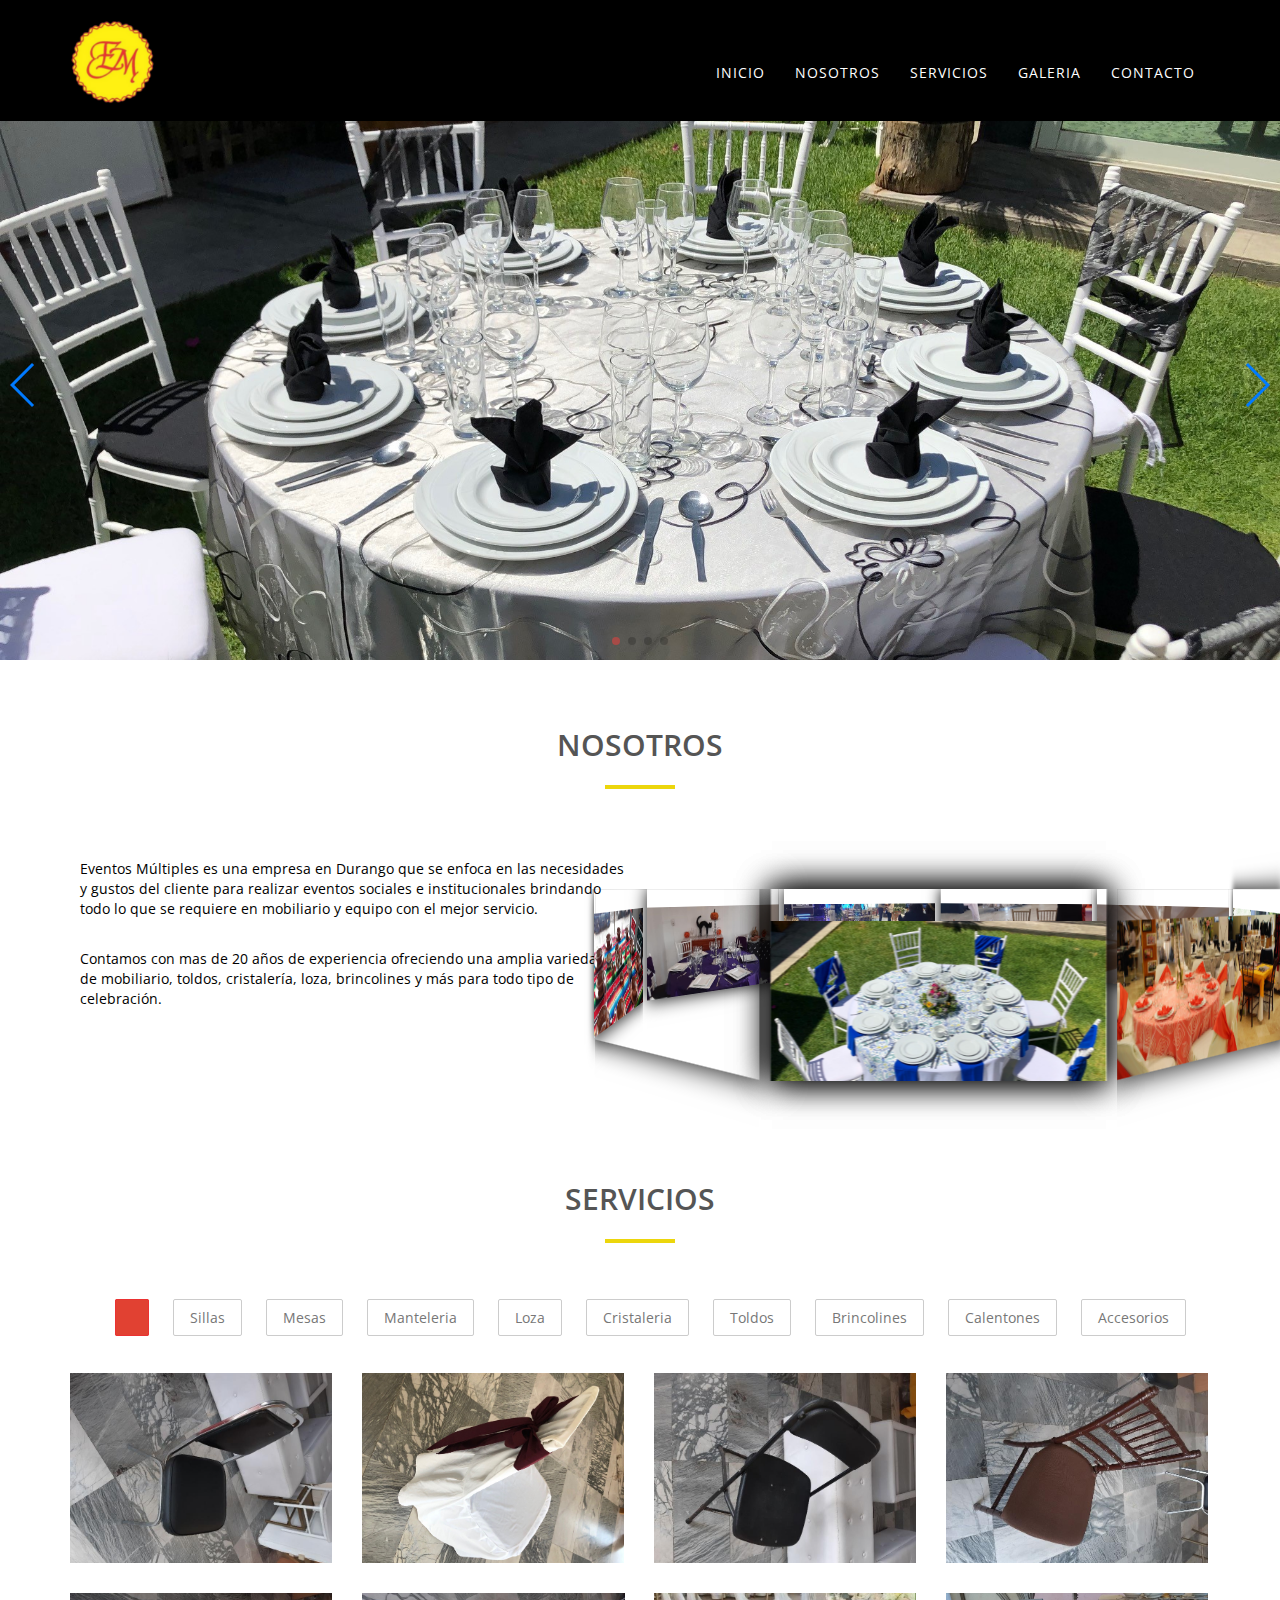
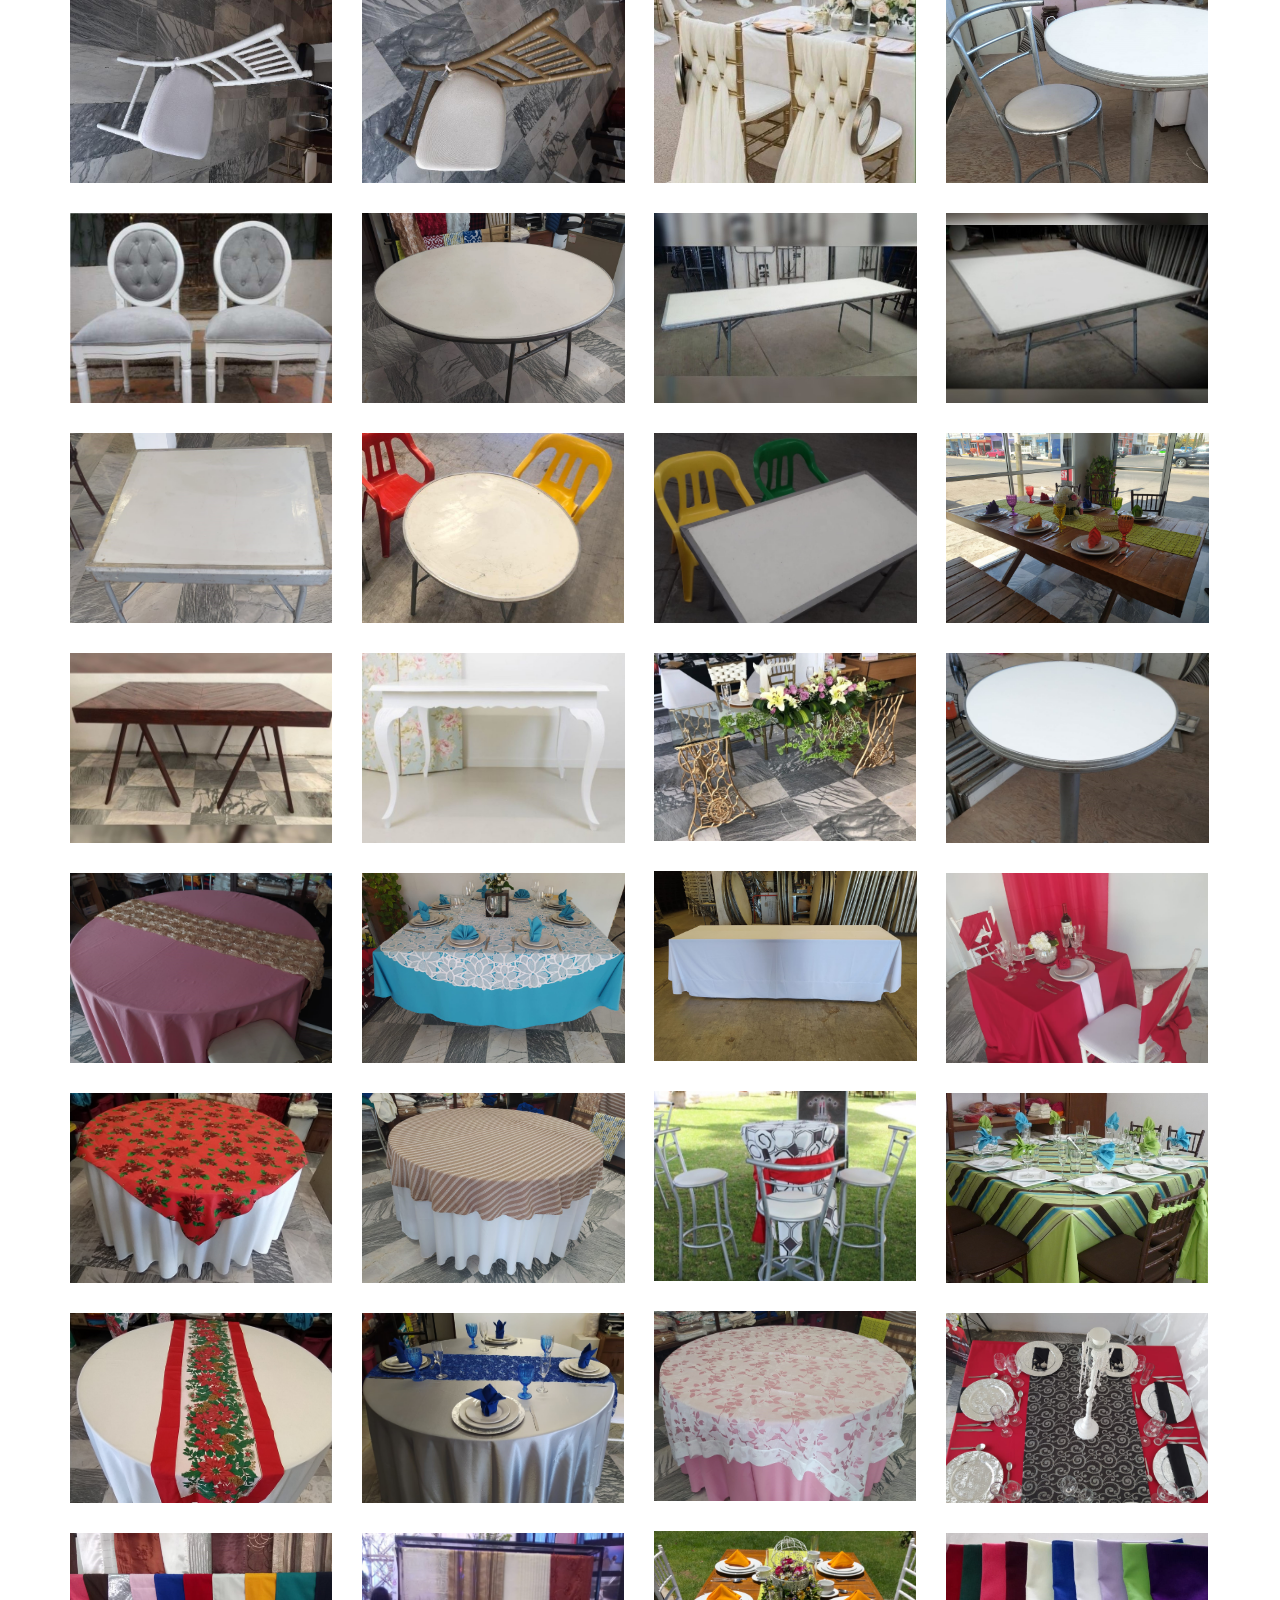
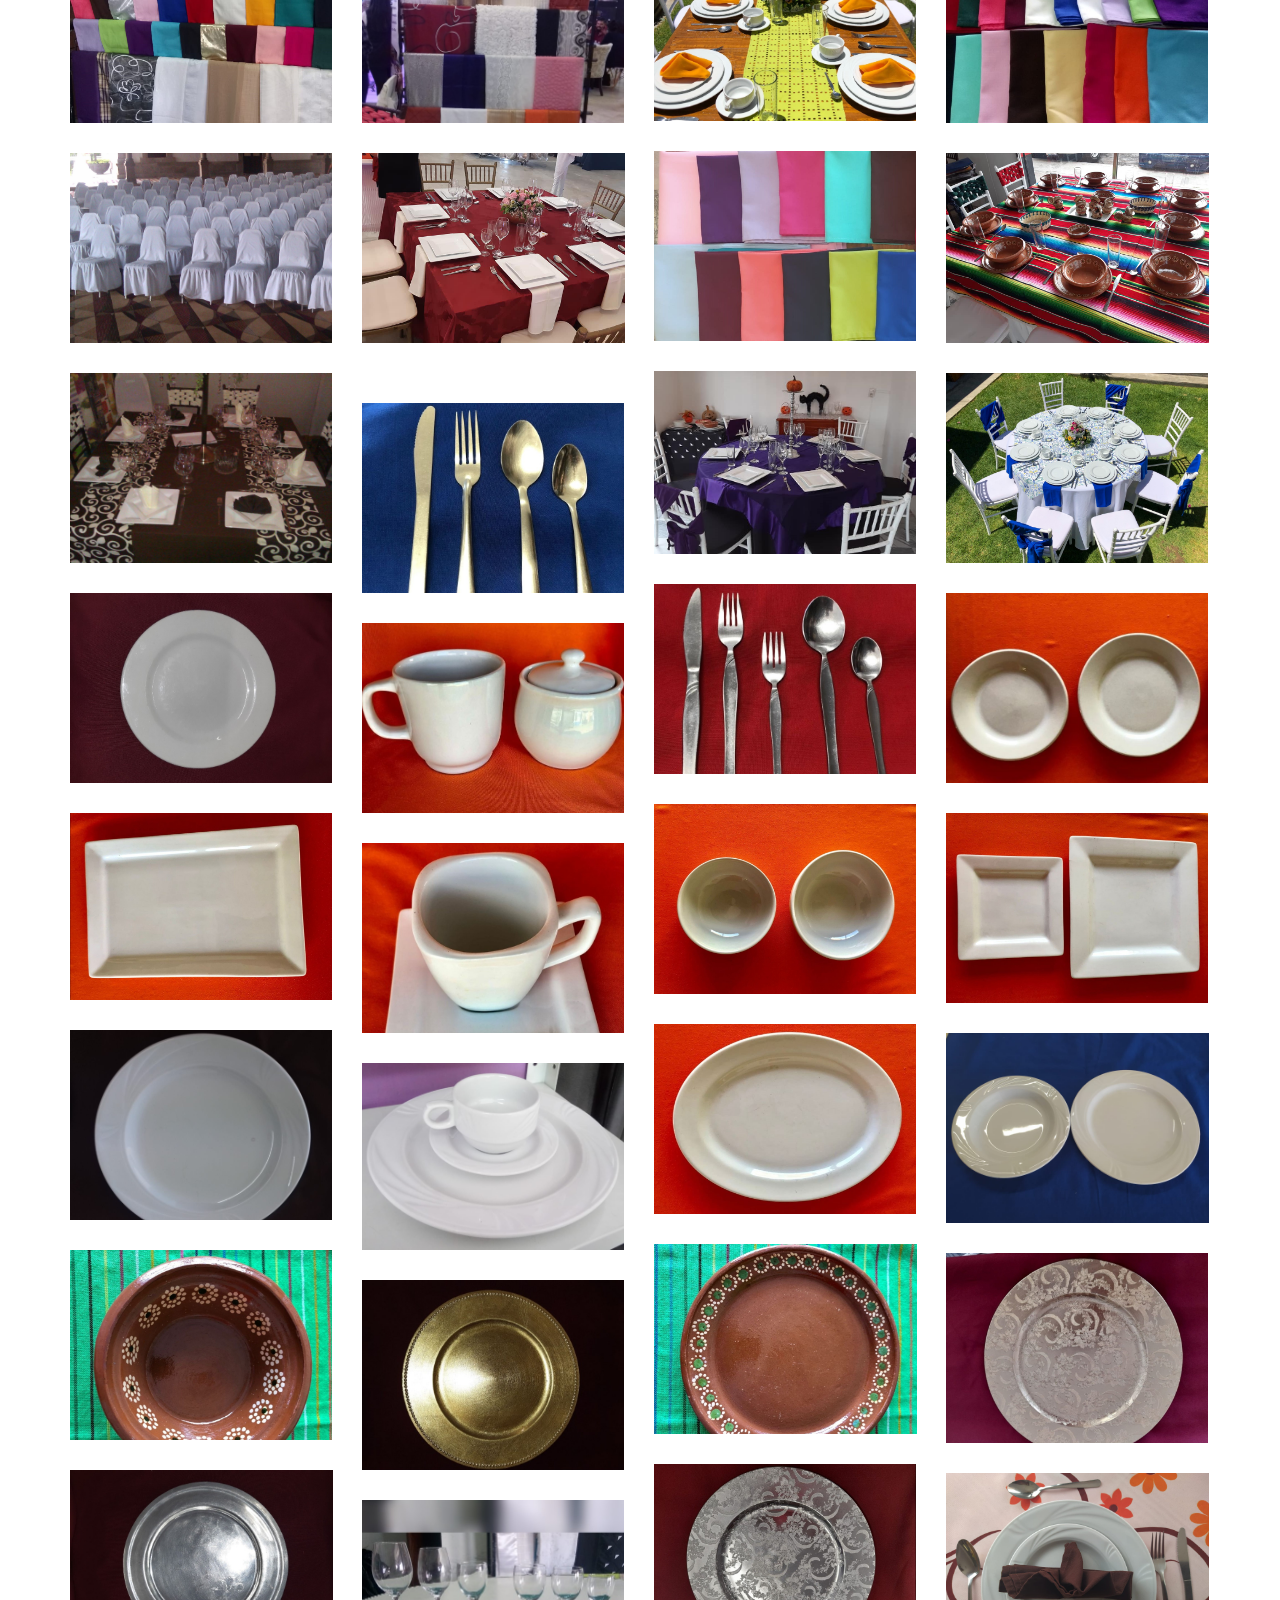
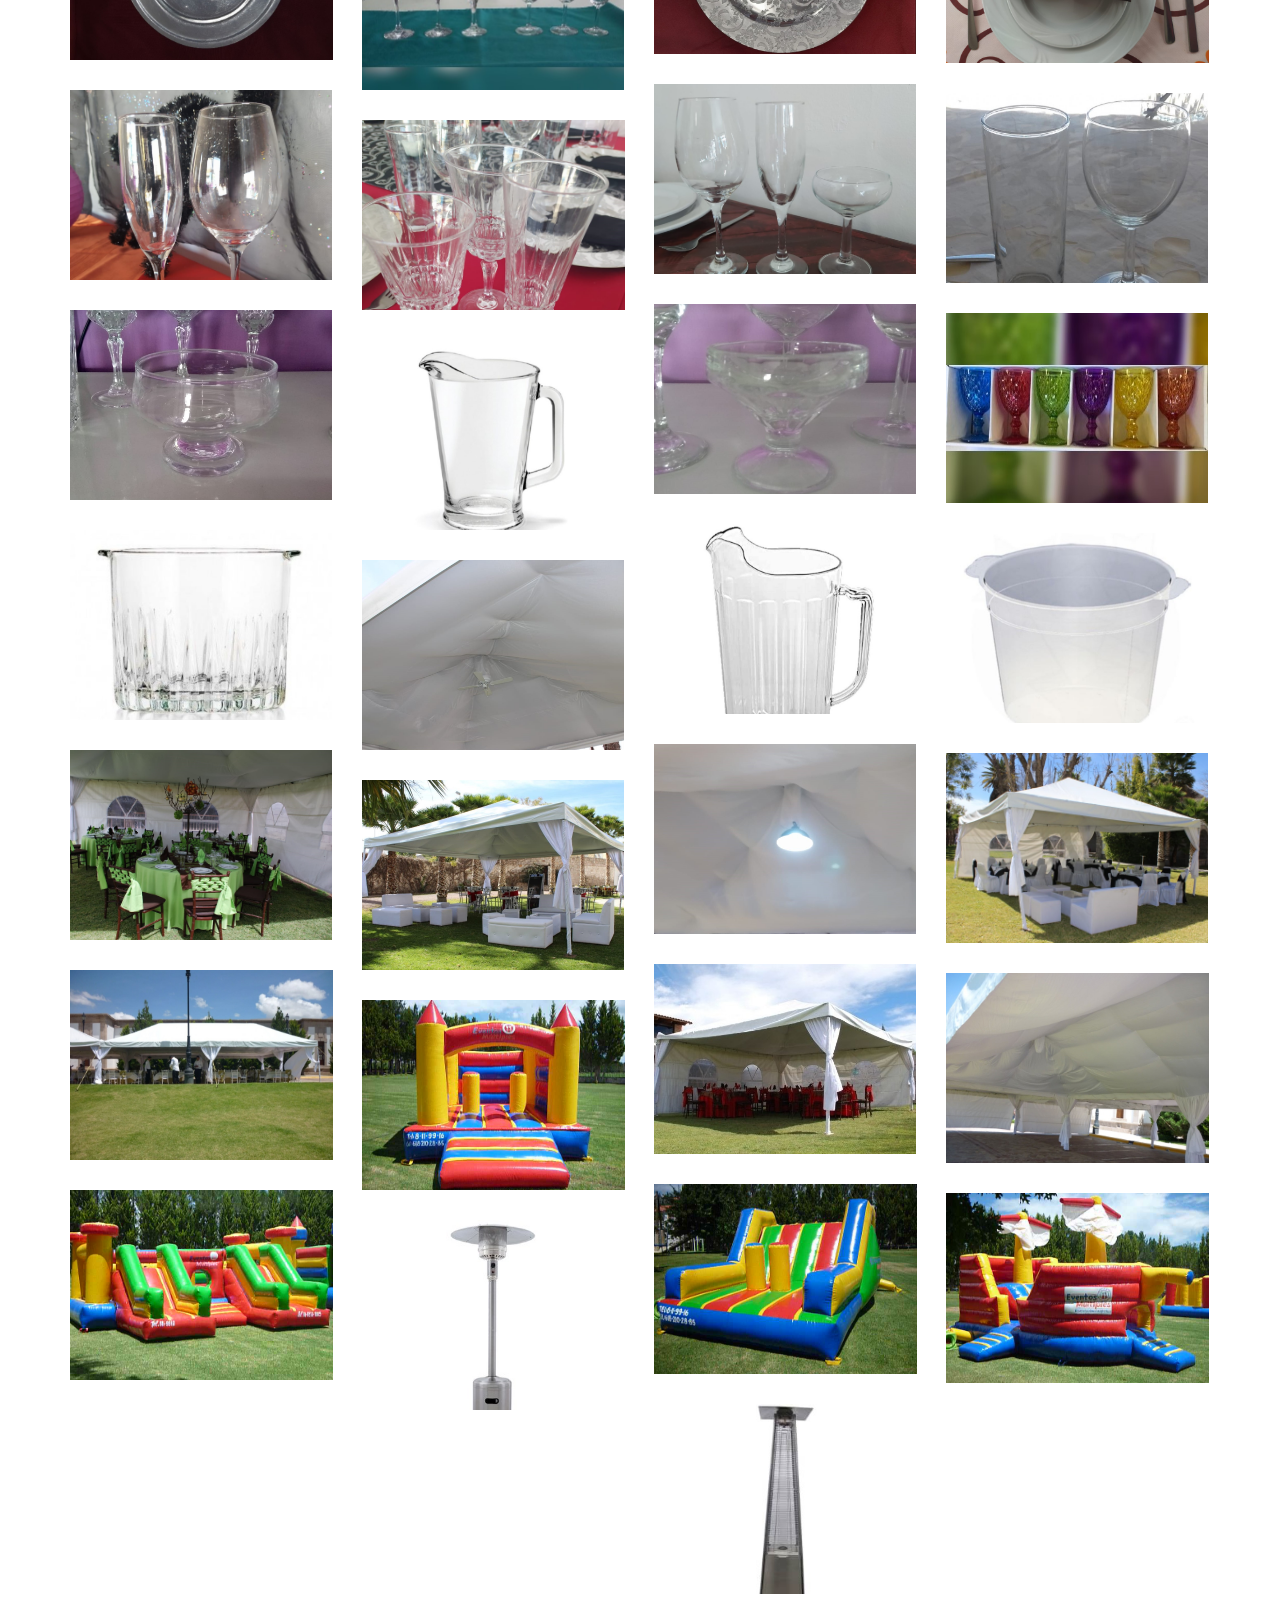
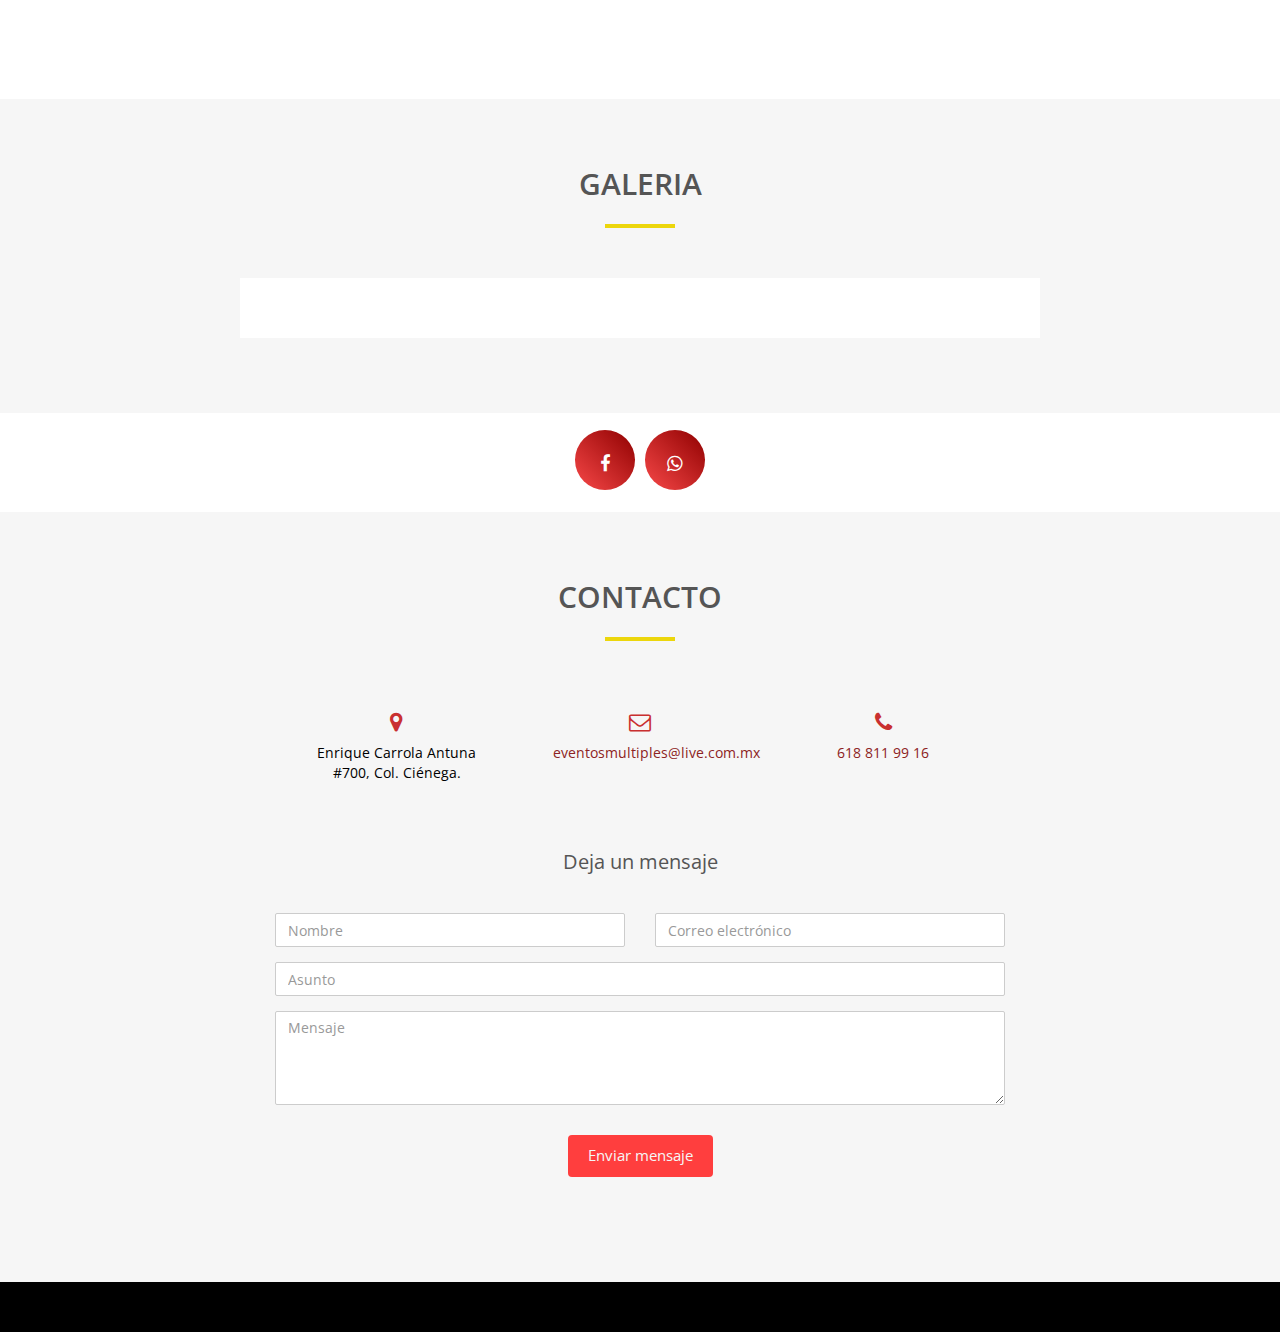
==== index.html @ 319c88d5 "Estancia" ====
<!DOCTYPE html>
<html lang="en">
    <head>
        <meta charset="utf-8">
        <meta name="viewport" content="width=device-width, initial-scale=1">
        <title>Eventos Múltiples</title>
        <meta name="description" content="">
        <meta name="author" content="">
        <!-- Bootstrap -->
        <link rel="stylesheet" type="text/css"  href="css/bootstrap.css">
        <link rel="stylesheet" type="text/css" href="fonts/font-awesome/css/font-awesome.css">
        <!-- Stylesheet
        ================================================== -->
        <link rel="stylesheet" type="text/css"  href="css/style.css">
        <link rel="stylesheet" type="text/css" href="css/prettyPhoto.css">
        <link rel="stylesheet" type="text/css" href="css/swiper.min.css">
        <link href='http://fonts.googleapis.com/css?family=Open+Sans:400,700,800,600,300' rel='stylesheet' type='text/css'>
    </head>
    <body id="page-top" data-spy="scroll" data-target=".navbar-fixed-top">
        <!-- Navigation -->
        <nav class="navbar navbar-custom navbar-fixed-top" role="navigation">
            <div class="container">
                <div class="navbar-header">
                    <button type="button" class="navbar-toggle" data-toggle="collapse" data-target=".navbar-main-collapse"> <i class="fa fa-bars"></i> </button>
                    <a class="navbar-brand page-scroll" href="#page-top"><img src="img/logoooo.png" alt=""></a>
                </div>

                <!-- Collect the nav links, forms, and other content for toggling -->
                <div class="collapse navbar-collapse navbar-right navbar-main-collapse">
                    <ul class="nav navbar-nav">
                        <!-- Hidden li included to remove active class from about link when scrolled up past about section -->
                        <li class="hidden"> <a href="#page-top"></a> </li>
                        <li> <a class="page-scroll" href="#inicio">Inicio</a> </li>
                        <li> <a class="page-scroll" href="#about">Nosotros</a> </li>
                        <li> <a class="page-scroll" href="#works">Servicios</a> </li>
                        <li> <a class="page-scroll" href="#servicios">Galeria</a> </li>
                        <li> <a class="page-scroll" href="#contact">Contacto</a> </li>
                    </ul>
                </div>
            <!-- /.navbar-collapse -->
            </div>
        <!-- /.container -->
        </nav>
        <div id="inicio">
        <div class="swiper-container">
            <div class="swiper-wrapper">
                <div class="swiper-slide">
                    <img class="image__fluid" src="img/Por3.jpg" alt="">

                </div>
                <div class="swiper-slide">
                    <img class="image__fluid" src="img/Por2.JPG" alt="">

                </div>
                <div class="swiper-slide">
                    <img class="image__fluid" src="img/Por1.JPG" alt="">

                </div>
                <div class="swiper-slide">
                    <img class="image__fluid" src="img/Por4.jpg" alt="">

                </div>
            </div>
            <!-- Add Pagination -->
            <div class="swiper-pagination"></div>
            <!-- Add Arrows -->
            <div class="swiper-button-next"></div>
            <div class="swiper-button-prev"></div>
        </div>
    </div>
        <!-- Nosotros -->
        <div id="about">
            <div class="container">
                <div class="section-title pb-50 text-center center">
                    <h2>Nosotros</h2>
                    <hr>
                </div>
                <div class="row">
                    <div class="col-md-6">
                        <div class="about-text">
                            <!--<h4>lorem</h4>-->
                            <p>
                                Eventos Múltiples es una empresa en Durango que se enfoca en las necesidades y gustos del cliente para realizar eventos sociales e institucionales brindando todo lo que se requiere en mobiliario y equipo con el mejor servicio.

                            </p>

                            <!--<h4>lorem</h4>-->
                            <p>
                                Contamos con mas de 20 años de experiencia ofreciendo una amplia variedad de mobiliario, toldos, cristalería, loza, brincolines y más para todo tipo de celebración.

                            </p>
                        </div>
                    </div>
                    <div class="col-md-6">
                        <div class="about-text">
                            <div class="content-all">
                                <div class="content-carrousel">
                                    <figure><img src="img/corto verde menta.jpeg"></figure>
                                    <figure><img src="img/even3.png"></figure>
                                    <figure><img src="img/g1.jpg"></figure>
                                    <figure><img src="img/g2.jpg"></figure>
                                    <figure><img src="img/g3.jpg"></figure>
                                    <figure><img src="img/g4.jpg"></figure>
                                    <figure><img src="img/g5.jpg"></figure>
                                    <figure><img src="img/g6.jpg"></figure>
                                    <figure><img src="img/g8.jpg"></figure>
                                    <figure><img src="img/g9.jpg"></figure>
                                </div>
                            </div>
                            <!--<h4>Lorem</h4>
                            <ul>
                                <li>Lorem ipsum dolor sit, amet consectetur adipisicing elit. Libero molestiae dolorum sit odio odit impedit. Minus eos id labore non sint similique numquam saepe, quia dolor ipsam tempora, impedit, itaque.</li>

                                <li>Lorem ipsum dolor sit amet consectetur adipisicing elit. Nemo ad quasi accusantium dolore sed, a natus cum itaque nam dicta maxime alias magni non. Nemo placeat quis ullam, natus voluptatem.</li>

                                <li>Lorem ipsum dolor sit amet consectetur adipisicing elit. Cumque neque veniam accusamus, quo odit est facere soluta, sapiente, quas nihil veritatis incidunt ex nobis. Rem exercitationem non sunt voluptatum, nisi.</li>

                                <li>Lorem ipsum dolor sit amet consectetur adipisicing elit. Id velit excepturi corporis eligendi ducimus cum? Totam qui, vel asperiores obcaecati, doloribus quis tenetur sequi deleniti magni commodi libero, unde magnam.</li>
                            </ul>-->
                        </div>
                    </div>
                </div>
            </div>
        </div>
        
        <!-- Services Section -->
        <!--<div id="services" class="text-center"></div>
        <div id="services-movil" class="text-center">
            <img class="image__fluid" src="https://via.placeholder.com/1366x600" alt="">
        </div>-->

        <!-- Servicios -->
        <div id="works">
            <div class="container"> <!-- Container -->
                <div class="section-title pb-50 text-center center">
                    <h2>Servicios</h2>
                    <hr>
                </div>
                <div class="categories">
                    <ul class="cat">
                        <li>
                            <ol class="type">
                                <li><a href="#" data-filter="*" class="active"></a></li>
                                <li><a href="#" data-filter=".sillas">Sillas</a></li>
                                <li><a href="#" data-filter=".mesas">Mesas</a></li>
                                <li><a href="#" data-filter=".manteleria">Manteleria</a></li>
                                <li><a href="#" data-filter=".loza">Loza</a></li>
                                <li><a href="#" data-filter=".cristaleria">Cristaleria</a></li>
                                <li><a href="#" data-filter=".toldos">Toldos</a></li>
                                <li><a href="#" data-filter=".brincolines">Brincolines</a></li>
                                <li><a href="#" data-filter=".calentones">Calentones</a></li>
                                <li><a href="#" data-filter=".accesorios">Accesorios</a></li>
                            </ol>
                        </li>
                    </ul>
                    <div class="clearfix"></div>
                </div>
                <div class="row">
                    <div class="portfolio-items">
    <!--Sillas-->
                        <div class="col-sm-6 col-md-3 col-lg-3 sillas">
                            <div class="portfolio-item">
                                <div class="hover-bg">
                                    <a href="img/Si acojinada.jpeg" title="" rel="prettyPhoto[edificacion1]">
                                        <div class="hover-text">
                                            <h4>Acojinada</h4>
                                            <!--<p>lorem</p>-->
                                        </div>
                                        <img src="img/Si acojinada.jpeg" class="img-responsive" alt="Silla Acojinada">
                                    </a>
                                    <div style="display:none">
                                       <!-- <a href="https://via.placeholder.com/500x500" rel="prettyPhoto[edificacion1]">
                                            <img src="https://via.placeholder.com/500x500" class="img-responsive" alt="dolorem">
                                        </a>-->
                                    </div>
                                </div>
                            </div>
                        </div>
                        <div class="col-sm-6 col-md-3 col-lg-3 sillas">
                            <div class="portfolio-item">
                                <div class="hover-bg">
                                    <a href="img/Si acojinada vestida.jpg" title="" rel="prettyPhoto[edificacion1]">
                                        <div class="hover-text">
                                            <h4>Acojinada Vestida</h4>
                                            <!--<p>lorem</p>-->
                                        </div>
                                        <img src="img/Si acojinada vestida.jpg" class="img-responsive" alt="Silla Acojinada Vestida">
                                    </a>
                                    <div style="display:none">
                                        <!-- <a href="https://via.placeholder.com/500x500" rel="prettyPhoto[edificacion1]">
                                            <img src="https://via.placeholder.com/500x500" class="img-responsive" alt="dolorem">
                                        </a>-->
                                    </div>
                                </div>
                            </div>
                        </div>
                        <div class="col-sm-6 col-md-3 col-lg-3 sillas">
                            <div class="portfolio-item">
                                <div class="hover-bg">
                                    <a href="img/Si plegadiza.jpeg" title="" rel="prettyPhoto[edificacion1]">
                                        <div class="hover-text">
                                            <h4>Plegadiza</h4>
                                            <!--<p>lorem</p>-->
                                        </div>
                                        <img src="img/Si plegadiza.jpeg" class="img-responsive" alt="Silla Plegadiza">
                                    </a>
                                    <div style="display:none">
                                        <!-- <a href="https://via.placeholder.com/500x500" rel="prettyPhoto[edificacion1]">
                                            <img src="https://via.placeholder.com/500x500" class="img-responsive" alt="dolorem">
                                        </a>-->
                                    </div>
                                </div>
                            </div>
                        </div>
                        <div class="col-sm-6 col-md-3 col-lg-3 sillas">
                            <div class="portfolio-item">
                                <div class="hover-bg">
                                    <a href="img/Si tiffany chocolate.jpeg" title="" rel="prettyPhoto[edificacion1]">
                                        <div class="hover-text">
                                            <h4>Tiffany Chocolate</h4>
                                            <!--<p>lorem</p>-->
                                        </div>
                                        <img src="img/Si tiffany chocolate.jpeg" class="img-responsive" alt="Silla Tiffany Chocolate">
                                    </a>
                                    <div style="display:none">
                                        <!-- <a href="https://via.placeholder.com/500x500" rel="prettyPhoto[edificacion1]">
                                            <img src="https://via.placeholder.com/500x500" class="img-responsive" alt="dolorem">
                                        </a>-->
                                    </div>
                                </div>
                            </div>
                        </div>
                        <div class="col-sm-6 col-md-3 col-lg-3 sillas">
                            <div class="portfolio-item">
                                <div class="hover-bg">
                                    <a href="img/Si tiffany blanca.jpeg" title="" rel="prettyPhoto[edificacion1]">
                                        <div class="hover-text">
                                            <h4>Tiffany Blanca</h4>
                                            <!--<p>lorem</p>-->
                                        </div>
                                        <img src="img/Si tiffany blanca.jpeg" class="img-responsive" alt="Silla Tiffany Blanca">
                                    </a>
                                    <div style="display:none">
                                        <!-- <a href="https://via.placeholder.com/500x500" rel="prettyPhoto[edificacion1]">
                                            <img src="https://via.placeholder.com/500x500" class="img-responsive" alt="dolorem">
                                        </a>-->
                                    </div>
                                </div>
                            </div>
                        </div>
                        <div class="col-sm-6 col-md-3 col-lg-3 sillas">
                            <div class="portfolio-item">
                                <div class="hover-bg">
                                    <a href="img/Si tiffany dorada.jpeg" title="Lorem ipsum dolor sit amet." rel="prettyPhoto[edificacion1]">
                                        <div class="hover-text">
                                            <h4>Tiffany Dorada</h4>
                                            <!--<p>lorem</p>-->
                                        </div>
                                        <img src="img/Si tiffany dorada.jpeg" class="img-responsive" alt="Silla Tiffany Dorada">
                                    </a>
                                    <div style="display:none">
                                        <!-- <a href="https://via.placeholder.com/500x500" rel="prettyPhoto[edificacion1]">
                                            <img src="https://via.placeholder.com/500x500" class="img-responsive" alt="dolorem">
                                        </a>-->
                                    </div>
                                </div>
                            </div>
                        </div>
                        <div class="col-sm-6 col-md-3 col-lg-3 sillas">
                            <div class="portfolio-item">
                                <div class="hover-bg">
                                    <a href="img/Si tiffany para novios.jpeg" title="" rel="prettyPhoto[edificacion1]">
                                        <div class="hover-text">
                                            <h4>Tiffany Para Novios</h4>
                                            <!--<p>lorem</p>-->
                                        </div>
                                        <img src="img/Si tiffany para novios.jpeg" class="img-responsive" alt="Silla Tiffany Para Novios">
                                    </a>
                                    <div style="display:none">
                                       <!-- <a href="https://via.placeholder.com/500x500" rel="prettyPhoto[edificacion1]">
                                            <img src="https://via.placeholder.com/500x500" class="img-responsive" alt="dolorem">
                                        </a>-->
                                    </div>
                                </div>
                            </div>
                        </div>
                        <div class="col-sm-6 col-md-3 col-lg-3 sillas">
                            <div class="portfolio-item">
                                <div class="hover-bg">
                                    <a href="img/Si bar.jpeg" title="" rel="prettyPhoto[edificacion1]">
                                        <div class="hover-text">
                                            <h4>Banco para Bar</h4>
                                            <!--<p>lorem</p>-->
                                        </div>
                                        <img src="img/Si bar.jpeg" class="img-responsive" alt="Banco para Bar">
                                    </a>
                                    <div style="display:none">
                                       <!-- <a href="https://via.placeholder.com/500x500" rel="prettyPhoto[edificacion1]">
                                            <img src="https://via.placeholder.com/500x500" class="img-responsive" alt="dolorem">
                                        </a>-->
                                    </div>
                                </div>
                            </div>
                        </div>
                        <div class="col-sm-6 col-md-3 col-lg-3 sillas">
                            <div class="portfolio-item">
                                <div class="hover-bg">
                                    <a href="img/Si luis xv.jpeg" title="" rel="prettyPhoto[edificacion1]">
                                        <div class="hover-text">
                                            <h4>Silla Luis XV</h4>
                                            <!--<p>lorem</p>-->
                                        </div>
                                        <img src="img/Si luis xv.jpeg" class="img-responsive" alt="Silla Luis XV">
                                    </a>
                                    <div style="display:none">
                                       <!-- <a href="https://via.placeholder.com/500x500" rel="prettyPhoto[edificacion1]">
                                            <img src="https://via.placeholder.com/500x500" class="img-responsive" alt="dolorem">
                                        </a>-->
                                    </div>
                                </div>
                            </div>
                        </div>
    <!--Mesas-->                  
                        <div class="col-sm-6 col-md-3 col-lg-3 mesas">
                            <div class="portfolio-item">
                                <div class="hover-bg">
                                    <a href="img/me redonda.jpeg" title="Mesa redonda para 10 personas, mide 150cm de diametro" rel="prettyPhoto[edificacion2]">
                                    <div class="hover-text">
                                        <h4>Redonda</h4>
                                        <p>150cm Diametro</p>
                                        <p>P/10</p>
                                    </div>
                                    <img src="img/me redonda.jpeg" class="img-responsive" alt="Mesa Redonda"> </a>
                                    <div style="display:none">
                                        <!-- <a href="https://via.placeholder.com/500x500" rel="prettyPhoto[edificacion1]">
                                            <img src="https://via.placeholder.com/500x500" class="img-responsive" alt="dolorem">
                                        </a>-->
                                    </div>
                                </div>
                            </div>
                        </div>
                        <div class="col-sm-6 col-md-3 col-lg-3 mesas">
                            <div class="portfolio-item">
                                <div class="hover-bg">
                                    <a href="img/me rectangular.jpeg" title="Mesa rectangular para 12 personas, mide 240cmx75cm" rel="prettyPhoto[edificacion2]">
                                    <div class="hover-text">
                                        <h4>Rectangular</h4>
                                        <p>240x75cm</p>
                                        <p>P/12</p>
                                    </div>
                                    <img src="img/me rectangular.jpeg" class="img-responsive" alt="Mesa rectangular"> </a>
                                    <div style="display:none">
                                       <!-- <a href="https://via.placeholder.com/500x500" rel="prettyPhoto[edificacion1]">
                                            <img src="https://via.placeholder.com/500x500" class="img-responsive" alt="dolorem">
                                        </a>-->
                                    </div>
                                </div>
                            </div>
                        </div>
                        <div class="col-sm-6 col-md-3 col-lg-3 mesas">
                            <div class="portfolio-item">
                                <div class="hover-bg">
                                    <a href="img/me cuadrada.jpeg" title="Mesa cuadrada para 10 personas, mide 150cmx150cm" rel="prettyPhoto[edificacion2]">
                                    <div class="hover-text">
                                        <h4>Cuadrada</h4>
                                        <p>150x150cm</p>
                                        <p>P/10</p>
                                    </div>
                                    <img src="img/me cuadrada.jpeg" class="img-responsive" alt="Mesa Cuadrada"> </a>
                                    <div style="display:none">
                                        <!-- <a href="https://via.placeholder.com/500x500" rel="prettyPhoto[edificacion1]">
                                            <img src="https://via.placeholder.com/500x500" class="img-responsive" alt="dolorem">
                                        </a>-->
                                    </div>
                                </div>
                            </div>
                        </div>
                        <div class="col-sm-6 col-md-3 col-lg-3 mesas">
                            <div class="portfolio-item">
                                <div class="hover-bg">
                                    <a href="img/me cuadrada chica.jpeg" title="Mesa cuadrada chica para 4 personas, mide 75cmx75cm" rel="prettyPhoto[edificacion2]">
                                    <div class="hover-text">
                                        <h4>Cuadrada Chica</h4>
                                        <p>75x75cm</p>
                                        <p>P/4</p>
                                    </div>
                                    <img src="img/me cuadrada chica.jpeg" class="img-responsive" alt="Mesa Cuadrada Chica"> </a>
                                    <div style="display:none">
                                       <!-- <a href="https://via.placeholder.com/500x500" rel="prettyPhoto[edificacion1]">
                                            <img src="https://via.placeholder.com/500x500" class="img-responsive" alt="dolorem">
                                        </a>-->
                                    </div>
                                </div>
                            </div>
                        </div>
                        <div class="col-sm-6 col-md-3 col-lg-3 mesas">
                            <div class="portfolio-item">
                                <div class="hover-bg">
                                    <a href="img/red inf.jpeg" title="" rel="prettyPhoto[edificacion2]">
                                    <div class="hover-text">
                                        <h4>Redonda Infantil</h4>
                                    </div>
                                    <img src="img/red inf.jpeg" class="img-responsive" alt="Mesa Redonda Infantil"> </a>
                                    <div style="display:none">
                                        <!-- <a href="https://via.placeholder.com/500x500" rel="prettyPhoto[edificacion1]">
                                            <img src="https://via.placeholder.com/500x500" class="img-responsive" alt="dolorem">
                                        </a>-->
                                    </div>
                                </div>
                            </div>
                        </div>
                        <div class="col-sm-6 col-md-3 col-lg-3 mesas">
                            <div class="portfolio-item">
                                <div class="hover-bg">
                                    <a href="img/rect inf.jpeg" title="" rel="prettyPhoto[edificacion2]">
                                    <div class="hover-text">
                                        <h4>Rectangular Infantil</h4>
                                    </div>
                                    <img src="img/rect inf.jpeg" class="img-responsive" alt="Mesa Rectangular Infantil"> </a>
                                    <div style="display:none">
                                        <!-- <a href="https://via.placeholder.com/500x500" rel="prettyPhoto[edificacion1]">
                                            <img src="https://via.placeholder.com/500x500" class="img-responsive" alt="dolorem">
                                        </a>-->
                                    </div>
                                </div>
                            </div>
                        </div>
                        <div class="col-sm-6 col-md-3 col-lg-3 mesas">
                            <div class="portfolio-item">
                                <div class="hover-bg">
                                    <a href="img/me madera.jpeg" title="Mesa de madera para 8 personas, mide 200cmx100cm" rel="prettyPhoto[edificacion2]">
                                    <div class="hover-text">
                                        <h4>Madera</h4>
                                        <p>200x100cm</p>
                                        <p>P/8</p>
                                    </div>
                                    <img src="img/me madera.jpeg" class="img-responsive" alt="Mesa de Madera"> </a>
                                    <div style="display:none">
                                        <!-- <a href="https://via.placeholder.com/500x500" rel="prettyPhoto[edificacion1]">
                                            <img src="https://via.placeholder.com/500x500" class="img-responsive" alt="dolorem">
                                        </a>-->
                                    </div>
                                </div>
                            </div>
                        </div>
                        <div class="col-sm-6 col-md-3 col-lg-3 mesas">
                            <div class="portfolio-item">
                                <div class="hover-bg">
                                    <a href="img/me postres.jpeg" title="" rel="prettyPhoto[edificacion2]">
                                    <div class="hover-text">
                                        <h4>Madera para Postres</h4>
                                    </div>
                                    <img src="img/me postres.jpeg" class="img-responsive" alt="Mesa de Madera para Postres"> </a>
                                    <div style="display:none">
                                        <!-- <a href="https://via.placeholder.com/500x500" rel="prettyPhoto[edificacion1]">
                                            <img src="https://via.placeholder.com/500x500" class="img-responsive" alt="dolorem">
                                        </a>-->
                                    </div>
                                </div>
                            </div>
                        </div>
                        <div class="col-sm-6 col-md-3 col-lg-3 mesas">
                            <div class="portfolio-item">
                                <div class="hover-bg">
                                    <a href="img/me vintage.jpeg" title="" rel="prettyPhoto[edificacion2]">
                                    <div class="hover-text">
                                        <h4>De Honor Madera</h4>
                                    </div>
                                    <img src="img/me vintage.jpeg" class="img-responsive" alt="Mesa de Honor Madera Blanca"> </a>
                                    <div style="display:none">
                                        <!-- <a href="https://via.placeholder.com/500x500" rel="prettyPhoto[edificacion1]">
                                            <img src="https://via.placeholder.com/500x500" class="img-responsive" alt="dolorem">
                                        </a>-->
                                    </div>
                                </div>
                            </div>
                        </div>
                        <div class="col-sm-6 col-md-3 col-lg-3 mesas">
                            <div class="portfolio-item">
                                <div class="hover-bg">
                                    <a href="img/me cristal.jpeg" title="" rel="prettyPhoto[edificacion2]">
                                    <div class="hover-text">
                                        <h4>De Honor Cristal</h4>
                                    </div>
                                    <img src="img/me cristal.jpeg" class="img-responsive" alt="Mesa de Honor Cristal"> </a>
                                    <div style="display:none">
                                        <!-- <a href="https://via.placeholder.com/500x500" rel="prettyPhoto[edificacion1]">
                                            <img src="https://via.placeholder.com/500x500" class="img-responsive" alt="dolorem">
                                        </a>-->
                                    </div>
                                </div>
                            </div>
                        </div>
                        <div class="col-sm-6 col-md-3 col-lg-3 mesas">
                            <div class="portfolio-item">
                                <div class="hover-bg">
                                    <a href="img/me bar.jpeg" title="" rel="prettyPhoto[edificacion2]">
                                    <div class="hover-text">
                                        <h4>Mesa para Bar</h4>
                                    </div>
                                    <img src="img/me bar.jpeg" class="img-responsive" alt="Mesa de Bar"> </a>
                                    <div style="display:none">
                                        <!-- <a href="https://via.placeholder.com/500x500" rel="prettyPhoto[edificacion1]">
                                            <img src="https://via.placeholder.com/500x500" class="img-responsive" alt="dolorem">
                                        </a>-->
                                    </div>
                                </div>
                            </div>
                        </div>
                        
    <!--Manteleria-->                    
                        <div class="col-sm-6 col-md-3 col-lg-3 manteleria">
                            <div class="portfolio-item">
                                <div class="hover-bg">
                                    <a href="img/07.jpg" title="Gran variedad de colores" rel="prettyPhoto[edificacion2]">
                                    <div class="hover-text">
                                        <h4>Mantel Rectangular</h4>
                                         <!--<p>lorem</p>-->
                                    </div>
                                    <img src="img/07.jpg" class="img-responsive" alt="Mantel Rectangular"> </a>
                                    <div style="display:none">
                                        <!-- <a href="https://via.placeholder.com/500x500" rel="prettyPhoto[edificacion1]">
                                            <img src="https://via.placeholder.com/500x500" class="img-responsive" alt="dolorem">
                                        </a>-->
                                    </div>
                                </div>
                            </div>
                        </div>
                        <div class="col-sm-6 col-md-3 col-lg-3 manteleria">
                            <div class="portfolio-item">
                                <div class="hover-bg">
                                    <a href="img/09.jpg" title="Gran variedad de colores" rel="prettyPhoto[edificacion2]">
                                    <div class="hover-text">
                                        <h4>Mantel Redondo</h4>
                                         <!--<p>lorem</p>-->
                                    </div>
                                    <img src="img/09.jpg" class="img-responsive" alt="Mantel Redondo"> </a>
                                    <div style="display:none">
                                        <!-- <a href="https://via.placeholder.com/500x500" rel="prettyPhoto[edificacion1]">
                                            <img src="https://via.placeholder.com/500x500" class="img-responsive" alt="dolorem">
                                        </a>-->
                                    </div>
                                </div>
                            </div>
                        </div>
                        <div class="col-sm-6 col-md-3 col-lg-3 manteleria">
                            <div class="portfolio-item">
                                <div class="hover-bg">
                                    <a href="img/24.jpg" title="Gran variedad de colores" rel="prettyPhoto[edificacion2]">
                                    <div class="hover-text">
                                        <h4>Mantel Cuadrado</h4>
                                         <!--<p>lorem</p>-->
                                    </div>
                                    <img src="img/24.jpg" class="img-responsive" alt="Mantel Cuadrado"> </a>
                                    <div style="display:none">
                                        <!-- <a href="https://via.placeholder.com/500x500" rel="prettyPhoto[edificacion1]">
                                            <img src="https://via.placeholder.com/500x500" class="img-responsive" alt="dolorem">
                                        </a>-->
                                    </div>
                                </div>
                            </div>
                        </div>
                        <div class="col-sm-6 col-md-3 col-lg-3 manteleria">
                            <div class="portfolio-item">
                                <div class="hover-bg">
                                    <a href="img/23.jpg" title="Gran variedad de colores" rel="prettyPhoto[edificacion2]">
                                    <div class="hover-text">
                                        <h4>Mantel Cuadrado Chico</h4>
                                         <!--<p>lorem</p>-->
                                    </div>
                                    <img src="img/23.jpg" class="img-responsive" alt="Mantel Cuadrado Chico"> </a>
                                    <div style="display:none">
                                        <!-- <a href="https://via.placeholder.com/500x500" rel="prettyPhoto[edificacion1]">
                                            <img src="https://via.placeholder.com/500x500" class="img-responsive" alt="dolorem">
                                        </a>-->
                                    </div>
                                </div>
                            </div>
                        </div>
                        <div class="col-sm-6 col-md-3 col-lg-3 manteleria">
                            <div class="portfolio-item">
                                <div class="hover-bg">
                                    <a href="img/bar.jpeg" title="Gran variedad de colores" rel="prettyPhoto[edificacion2]">
                                    <div class="hover-text">
                                        <h4>Mantel Mesa de Bar</h4>
                                         <!--<p>lorem</p>-->
                                    </div>
                                    <img src="img/bar.jpeg" class="img-responsive" alt="Mantel mesa de bar"> </a>
                                    <div style="display:none">
                                        <!-- <a href="https://via.placeholder.com/500x500" rel="prettyPhoto[edificacion1]">
                                            <img src="https://via.placeholder.com/500x500" class="img-responsive" alt="dolorem">
                                        </a>-->
                                    </div>
                                </div>
                            </div>
                        </div>
                        <div class="col-sm-6 col-md-3 col-lg-3 manteleria">
                            <div class="portfolio-item">
                                <div class="hover-bg">
                                    <a href="img/15.jpg" title="Gran variedad de diseños y colores" rel="prettyPhoto[edificacion2]">
                                    <div class="hover-text">
                                        <h4>Cubre mantel</h4>
                                         <!--<p>lorem</p>-->
                                    </div>
                                    <img src="img/15.jpg" class="img-responsive" alt="Cubre mantel"> </a>
                                    <div style="display:none">
                                        <!-- <a href="https://via.placeholder.com/500x500" rel="prettyPhoto[edificacion1]">
                                            <img src="https://via.placeholder.com/500x500" class="img-responsive" alt="dolorem">
                                        </a>-->
                                    </div>
                                </div>
                            </div>
                        </div>
                        <div class="col-sm-6 col-md-3 col-lg-3 manteleria">
                            <div class="portfolio-item">
                                <div class="hover-bg">
                                    <a href="img/12.jpg" title="Gran variedad de diseños y colores" rel="prettyPhoto[edificacion2]">
                                    <div class="hover-text">
                                        <h4>Cubre mantel</h4>
                                         <!--<p>lorem</p>-->
                                    </div>
                                    <img src="img/12.jpg" class="img-responsive" alt="Cubre mantel"> </a>
                                    <div style="display:none">
                                        <!-- <a href="https://via.placeholder.com/500x500" rel="prettyPhoto[edificacion1]">
                                            <img src="https://via.placeholder.com/500x500" class="img-responsive" alt="dolorem">
                                        </a>-->
                                    </div>
                                </div>
                            </div>
                        </div>
                        <div class="col-sm-6 col-md-3 col-lg-3 manteleria">
                            <div class="portfolio-item">
                                <div class="hover-bg">
                                    <a href="img/22.jpg" title="Gran variedad de diseños y colores" rel="prettyPhoto[edificacion2]">
                                    <div class="hover-text">
                                        <h4>Cubre mantel</h4>
                                         <!--<p>lorem</p>-->
                                    </div>
                                    <img src="img/22.jpg" class="img-responsive" alt="Cubre mantel"> </a>
                                    <div style="display:none">
                                        <!-- <a href="https://via.placeholder.com/500x500" rel="prettyPhoto[edificacion1]">
                                            <img src="https://via.placeholder.com/500x500" class="img-responsive" alt="dolorem">
                                        </a>-->
                                    </div>
                                </div>
                            </div>
                        </div>
                        <div class="col-sm-6 col-md-3 col-lg-3 manteleria">
                            <div class="portfolio-item">
                                <div class="hover-bg">
                                    <a href="img/14.jpg" title="Gran variedad de diseños y colores" rel="prettyPhoto[edificacion2]">
                                    <div class="hover-text">
                                        <h4>Cubre mantel</h4>
                                         <!--<p>lorem</p>-->
                                    </div>
                                    <img src="img/14.jpg" class="img-responsive" alt="Cubre mantel"> </a>
                                    <div style="display:none">
                                        <!-- <a href="https://via.placeholder.com/500x500" rel="prettyPhoto[edificacion1]">
                                            <img src="https://via.placeholder.com/500x500" class="img-responsive" alt="dolorem">
                                        </a>-->
                                    </div>
                                </div>
                            </div>
                        </div>
                        <div class="col-sm-6 col-md-3 col-lg-3 manteleria">
                            <div class="portfolio-item">
                                <div class="hover-bg">
                                    <a href="img/10.jpg" title="Gran variedad de diseños y colores" rel="prettyPhoto[edificacion2]">
                                    <div class="hover-text">
                                        <h4>Caminos</h4>
                                         <!--<p>lorem</p>-->
                                    </div>
                                    <img src="img/10.jpg" class="img-responsive" alt="Caminos"> </a>
                                    <div style="display:none">
                                        <!-- <a href="https://via.placeholder.com/500x500" rel="prettyPhoto[edificacion1]">
                                            <img src="https://via.placeholder.com/500x500" class="img-responsive" alt="dolorem">
                                        </a>-->
                                    </div>
                                </div>
                            </div>
                        </div>
                        <div class="col-sm-6 col-md-3 col-lg-3 manteleria">
                            <div class="portfolio-item">
                                <div class="hover-bg">
                                    <a href="img/13.jpg" title="Gran variedad de diseños y colores" rel="prettyPhoto[edificacion2]">
                                    <div class="hover-text">
                                        <h4>Caminos</h4>
                                         <!--<p>lorem</p>-->
                                    </div>
                                    <img src="img/13.jpg" class="img-responsive" alt="Caminos"> </a>
                                    <div style="display:none">
                                        <!-- <a href="https://via.placeholder.com/500x500" rel="prettyPhoto[edificacion1]">
                                            <img src="https://via.placeholder.com/500x500" class="img-responsive" alt="dolorem">
                                        </a>-->
                                    </div>
                                </div>
                            </div>
                        </div>
                        <div class="col-sm-6 col-md-3 col-lg-3 manteleria">
                            <div class="portfolio-item">
                                <div class="hover-bg">
                                    <a href="img/21.jpg" title="Gran variedad de diseños y colores" rel="prettyPhoto[edificacion2]">
                                    <div class="hover-text">
                                        <h4>Caminos</h4>
                                         <!--<p>lorem</p>-->
                                    </div>
                                    <img src="img/21.jpg" class="img-responsive" alt="Caminos"> </a>
                                    <div style="display:none">
                                        <!-- <a href="https://via.placeholder.com/500x500" rel="prettyPhoto[edificacion1]">
                                            <img src="https://via.placeholder.com/500x500" class="img-responsive" alt="dolorem">
                                        </a>-->
                                    </div>
                                </div>
                            </div>
                        </div>
                        <div class="col-sm-6 col-md-3 col-lg-3 manteleria">
                            <div class="portfolio-item">
                                <div class="hover-bg">
                                    <a href="img/camino.jpg" title="Gran variedad de diseños y colores" rel="prettyPhoto[edificacion2]">
                                    <div class="hover-text">
                                        <h4>Caminos</h4>
                                         <!--<p>lorem</p>-->
                                    </div>
                                    <img src="img/camino.jpg" class="img-responsive" alt="Caminos"> </a>
                                    <div style="display:none">
                                        <!-- <a href="https://via.placeholder.com/500x500" rel="prettyPhoto[edificacion1]">
                                            <img src="https://via.placeholder.com/500x500" class="img-responsive" alt="dolorem">
                                        </a>-->
                                    </div>
                                </div>
                            </div>
                        </div>
                        <div class="col-sm-6 col-md-3 col-lg-3 manteleria">
                            <div class="portfolio-item">
                                <div class="hover-bg">
                                    <a href="img/02.jpg" title="Gran variedad de diseños y de colores" rel="prettyPhoto[edificacion2]">
                                    <div class="hover-text">
                                        <h4>Diseños</h4>
                                         <!--<p>lorem</p>-->
                                    </div>
                                    <img src="img/02.jpg" class="img-responsive" alt="Diseños"> </a>
                                    <div style="display:none">
                                        <!-- <a href="https://via.placeholder.com/500x500" rel="prettyPhoto[edificacion1]">
                                            <img src="https://via.placeholder.com/500x500" class="img-responsive" alt="dolorem">
                                        </a>-->
                                    </div>
                                </div>
                            </div>
                        </div>
                        <div class="col-sm-6 col-md-3 col-lg-3 manteleria">
                            <div class="portfolio-item">
                                <div class="hover-bg">
                                    <a href="img/03.jpg" title="Gran variedad de diseños y de colores" rel="prettyPhoto[edificacion2]">
                                    <div class="hover-text">
                                        <h4>Diseños</h4>
                                         <!--<p>lorem</p>-->
                                    </div>
                                    <img src="img/03.jpg" class="img-responsive" alt="Diseños"> </a>
                                    <div style="display:none">
                                        <!-- <a href="https://via.placeholder.com/500x500" rel="prettyPhoto[edificacion1]">
                                            <img src="https://via.placeholder.com/500x500" class="img-responsive" alt="dolorem">
                                        </a>-->
                                    </div>
                                </div>
                            </div>
                        </div>
                        <div class="col-sm-6 col-md-3 col-lg-3 manteleria">
                            <div class="portfolio-item">
                                <div class="hover-bg">
                                    <a href="img/06.jpg" title="Gran variedad de colores" rel="prettyPhoto[edificacion2]">
                                    <div class="hover-text">
                                        <h4>Servilletas</h4>
                                         <!--<p>lorem</p>-->
                                    </div>
                                    <img src="img/06.jpg" class="img-responsive" alt="Servilletas"> </a>
                                    <div style="display:none">
                                        <!-- <a href="https://via.placeholder.com/500x500" rel="prettyPhoto[edificacion1]">
                                            <img src="https://via.placeholder.com/500x500" class="img-responsive" alt="dolorem">
                                        </a>-->
                                    </div>
                                </div>
                            </div>
                        </div>
                        <div class="col-sm-6 col-md-3 col-lg-3 manteleria">
                            <div class="portfolio-item">
                                <div class="hover-bg">
                                    <a href="img/04.jpg" title="Gran variedad de colores" rel="prettyPhoto[edificacion2]">
                                    <div class="hover-text">
                                        <h4>Colores</h4>
                                         <!--<p>lorem</p>-->
                                    </div>
                                    <img src="img/04.jpg" class="img-responsive" alt=""> </a>
                                    <div style="display:none">
                                        <!-- <a href="https://via.placeholder.com/500x500" rel="prettyPhoto[edificacion1]">
                                            <img src="https://via.placeholder.com/500x500" class="img-responsive" alt="dolorem">
                                        </a>-->
                                    </div>
                                </div>
                            </div>
                        </div>
                        <div class="col-sm-6 col-md-3 col-lg-3 manteleria">
                            <div class="portfolio-item">
                                <div class="hover-bg">
                                    <a href="img/Cubresillas.jpg" title="Gran variedad de colores" rel="prettyPhoto[edificacion2]">
                                    <div class="hover-text">
                                        <h4>Cubresillas</h4>
                                         <!--<p>lorem</p>-->
                                    </div>
                                    <img src="img/Cubresillas.jpg" class="img-responsive" alt="Cubresillas"> </a>
                                    <div style="display:none">
                                        <!-- <a href="https://via.placeholder.com/500x500" rel="prettyPhoto[edificacion1]">
                                            <img src="https://via.placeholder.com/500x500" class="img-responsive" alt="dolorem">
                                        </a>-->
                                    </div>
                                </div>
                            </div>
                        </div>
                        <div class="col-sm-6 col-md-3 col-lg-3 manteleria">
                            <div class="portfolio-item">
                                <div class="hover-bg">
                                    <a href="img/g3.jpg" title="" rel="prettyPhoto[edificacion2]">
                                    <div class="hover-text">
                                        <h4></h4>
                                         <!--<p>lorem</p>-->
                                    </div>
                                    <img src="img/g3.jpg" class="img-responsive" alt=""> </a>
                                    <div style="display:none">
                                        <!-- <a href="https://via.placeholder.com/500x500" rel="prettyPhoto[edificacion1]">
                                            <img src="https://via.placeholder.com/500x500" class="img-responsive" alt="dolorem">
                                        </a>-->
                                    </div>
                                </div>
                            </div>
                        </div>
                        <div class="col-sm-6 col-md-3 col-lg-3 manteleria">
                            <div class="portfolio-item">
                                <div class="hover-bg">
                                    <a href="img/g6.jpg" title="" rel="prettyPhoto[edificacion2]">
                                    <div class="hover-text">
                                        <h4></h4>
                                         <!--<p>lorem</p>-->
                                    </div>
                                    <img src="img/g6.jpg" class="img-responsive" alt=""> </a>
                                    <div style="display:none">
                                        <!-- <a href="https://via.placeholder.com/500x500" rel="prettyPhoto[edificacion1]">
                                            <img src="https://via.placeholder.com/500x500" class="img-responsive" alt="dolorem">
                                        </a>-->
                                    </div>
                                </div>
                            </div>
                        </div>
                        <div class="col-sm-6 col-md-3 col-lg-3 manteleria">
                            <div class="portfolio-item">
                                <div class="hover-bg">
                                    <a href="img/g5.jpg" title="" rel="prettyPhoto[edificacion2]">
                                    <div class="hover-text">
                                        <h4></h4>
                                         <!--<p>lorem</p>-->
                                    </div>
                                    <img src="img/g5.jpg" class="img-responsive" alt=""> </a>
                                    <div style="display:none">
                                        <!-- <a href="https://via.placeholder.com/500x500" rel="prettyPhoto[edificacion1]">
                                            <img src="https://via.placeholder.com/500x500" class="img-responsive" alt="dolorem">
                                        </a>-->
                                    </div>
                                </div>
                            </div>
                        </div>
                        <div class="col-sm-6 col-md-3 col-lg-3 manteleria">
                            <div class="portfolio-item">
                                <div class="hover-bg">
                                    <a href="img/g7.jpg" title="" rel="prettyPhoto[edificacion2]">
                                    <div class="hover-text">
                                        <h4></h4>
                                         <!--<p>lorem</p>-->
                                    </div>
                                    <img src="img/g7.jpg" class="img-responsive" alt=""> </a>
                                    <div style="display:none">
                                        <!-- <a href="https://via.placeholder.com/500x500" rel="prettyPhoto[edificacion1]">
                                            <img src="https://via.placeholder.com/500x500" class="img-responsive" alt="dolorem">
                                        </a>-->
                                    </div>
                                </div>
                            </div>
                        </div>
                        <div class="col-sm-6 col-md-3 col-lg-3 manteleria">
                            <div class="portfolio-item">
                                <div class="hover-bg">
                                    <a href="img/g8.jpg" title="" rel="prettyPhoto[edificacion2]">
                                    <div class="hover-text">
                                        <h4></h4>
                                         <!--<p>lorem</p>-->
                                    </div>
                                    <img src="img/g8.jpg" class="img-responsive" alt=""> </a>
                                    <div style="display:none">
                                        <!-- <a href="https://via.placeholder.com/500x500" rel="prettyPhoto[edificacion1]">
                                            <img src="https://via.placeholder.com/500x500" class="img-responsive" alt="dolorem">
                                        </a>-->
                                    </div>
                                </div>
                            </div>
                        </div>
                        <div class="col-sm-6 col-md-3 col-lg-3 manteleria">
                            <div class="portfolio-item">
                                <div class="hover-bg">
                                    <a href="img/g9.jpg" title="" rel="prettyPhoto[edificacion2]">
                                    <div class="hover-text">
                                        <h4></h4>
                                         <!--<p>lorem</p>-->
                                    </div>
                                    <img src="img/g9.jpg" class="img-responsive" alt=""> </a>
                                    <div style="display:none">
                                        <!-- <a href="https://via.placeholder.com/500x500" rel="prettyPhoto[edificacion1]">
                                            <img src="https://via.placeholder.com/500x500" class="img-responsive" alt="dolorem">
                                        </a>-->
                                    </div>
                                </div>
                            </div>
                        </div>
    <!--Loza-->
                        <div class="col-sm-6 col-md-3 col-lg-3 loza">
                            <div class="portfolio-item">
                                <div class="hover-bg">
                                    <a href="img/cubierto liso.jpeg" title="" rel="prettyPhoto[edificacion2]">
                                    <div class="hover-text">
                                        <h4>Cubierto Liso</h4>
                                         <!--<p>lorem</p>-->
                                    </div>
                                    <img src="img/cubierto liso.jpeg" class="img-responsive" alt="Cubierto Liso"> </a>
                                    <div style="display:none">
                                        <!-- <a href="https://via.placeholder.com/500x500" rel="prettyPhoto[edificacion1]">
                                            <img src="https://via.placeholder.com/500x500" class="img-responsive" alt="dolorem">
                                        </a>-->
                                    </div>
                                </div>
                            </div>
                        </div>
                        <div class="col-sm-6 col-md-3 col-lg-3 loza">
                            <div class="portfolio-item">
                                <div class="hover-bg">
                                    <a href="img/cubierto danes.jpeg" title="" rel="prettyPhoto[edificacion2]">
                                    <div class="hover-text">
                                        <h4>Cubierto Danes</h4>
                                         <!--<p>lorem</p>-->
                                    </div>
                                    <img src="img/cubierto danes.jpeg" class="img-responsive" alt="Cubierto Danes"> </a>
                                    <div style="display:none">
                                        <!-- <a href="https://via.placeholder.com/500x500" rel="prettyPhoto[edificacion1]">
                                            <img src="https://via.placeholder.com/500x500" class="img-responsive" alt="dolorem">
                                        </a>-->
                                    </div>
                                </div>
                            </div>
                        </div>
                        <div class="col-sm-6 col-md-3 col-lg-3 loza">
                            <div class="portfolio-item">
                                <div class="hover-bg">
                                    <a href="img/plato llano blanco.jpeg" title="" rel="prettyPhoto[edificacion2]">
                                    <div class="hover-text">
                                        <h4>Plato Llano Blanco</h4>
                                         <!--<p>lorem</p>-->
                                    </div>
                                    <img src="img/plato llano blanco.jpeg" class="img-responsive" alt="Plato Llano Blanco"> </a>
                                    <div style="display:none">
                                        <!-- <a href="https://via.placeholder.com/500x500" rel="prettyPhoto[edificacion1]">
                                            <img src="https://via.placeholder.com/500x500" class="img-responsive" alt="dolorem">
                                        </a>-->
                                    </div>
                                </div>
                            </div>
                        </div>
                        <div class="col-sm-6 col-md-3 col-lg-3 loza">
                            <div class="portfolio-item">
                                <div class="hover-bg">
                                    <a href="img/loza lisa 4.jpeg" title=" Plato pastelero chico y pastelero mediano" rel="prettyPhoto[edificacion2]">
                                    <div class="hover-text">
                                        <h4>Loza Blanca</h4>
                                         <!--<p>lorem</p>-->
                                    </div>
                                    <img src="img/loza lisa 4.jpeg" class="img-responsive" alt="Loza Blanca"> </a>
                                    <div style="display:none">
                                        <!-- <a href="https://via.placeholder.com/500x500" rel="prettyPhoto[edificacion1]">
                                            <img src="https://via.placeholder.com/500x500" class="img-responsive" alt="dolorem">
                                        </a>-->
                                    </div>
                                </div>
                            </div>
                        </div>
                        <div class="col-sm-6 col-md-3 col-lg-3 loza">
                            <div class="portfolio-item">
                                <div class="hover-bg">
                                    <a href="img/loza lisa.jpeg" title="Taza blanca y azucarera c/tapa" rel="prettyPhoto[edificacion2]">
                                    <div class="hover-text">
                                        <h4>Loza Blanca</h4>
                                         <!--<p>lorem</p>-->
                                    </div>
                                    <img src="img/loza lisa.jpeg" class="img-responsive" alt="Loza Blanca"> </a>
                                    <div style="display:none">
                                        <!-- <a href="https://via.placeholder.com/500x500" rel="prettyPhoto[edificacion1]">
                                            <img src="https://via.placeholder.com/500x500" class="img-responsive" alt="dolorem">
                                        </a>-->
                                    </div>
                                </div>
                            </div>
                        </div>
                        <div class="col-sm-6 col-md-3 col-lg-3 loza">
                            <div class="portfolio-item">
                                <div class="hover-bg">
                                    <a href="img/loza lisa 2.jpeg" title="Tazón bowl y tazón pozolero" rel="prettyPhoto[edificacion2]">
                                    <div class="hover-text">
                                        <h4>Loza Blanca</h4>
                                         <!--<p>lorem</p>-->
                                    </div>
                                    <img src="img/loza lisa 2.jpeg" class="img-responsive" alt="Loza Blanca"> </a>
                                    <div style="display:none">
                                        <!-- <a href="https://via.placeholder.com/500x500" rel="prettyPhoto[edificacion1]">
                                            <img src="https://via.placeholder.com/500x500" class="img-responsive" alt="dolorem">
                                        </a>-->
                                    </div>
                                </div>
                            </div>
                        </div>
                        <div class="col-sm-6 col-md-3 col-lg-3 loza">
                            <div class="portfolio-item">
                                <div class="hover-bg">
                                    <a href="img/loza rectangular.jpeg" title="" rel="prettyPhoto[edificacion2]">
                                    <div class="hover-text">
                                        <h4>Plato Rectangular</h4>
                                         <!--<p>lorem</p>-->
                                    </div>
                                    <img src="img/loza rectangular.jpeg" class="img-responsive" alt="Plato Rectangular"> </a>
                                    <div style="display:none">
                                        <!-- <a href="https://via.placeholder.com/500x500" rel="prettyPhoto[edificacion1]">
                                            <img src="https://via.placeholder.com/500x500" class="img-responsive" alt="dolorem">
                                        </a>-->
                                    </div>
                                </div>
                            </div>
                        </div>
                        <div class="col-sm-6 col-md-3 col-lg-3 loza">
                            <div class="portfolio-item">
                                <div class="hover-bg">
                                    <a href="img/loza cuadrada.jpeg" title="Plato pastelero cuadrado y plato llano cuadrado" rel="prettyPhoto[edificacion2]">
                                    <div class="hover-text">
                                        <h4>Loza Cuadrada</h4>
                                         <!--<p>lorem</p>-->
                                    </div>
                                    <img src="img/loza cuadrada.jpeg" class="img-responsive" alt="Loza Cuadrada"> </a>
                                    <div style="display:none">
                                        <!-- <a href="https://via.placeholder.com/500x500" rel="prettyPhoto[edificacion1]">
                                            <img src="https://via.placeholder.com/500x500" class="img-responsive" alt="dolorem">
                                        </a>-->
                                    </div>
                                </div>
                            </div>
                        </div>
                        <div class="col-sm-6 col-md-3 col-lg-3 loza">
                            <div class="portfolio-item">
                                <div class="hover-bg">
                                    <a href="img/taza blanca.jpeg" title="Plato terno y taza cuadrada" rel="prettyPhoto[edificacion2]">
                                    <div class="hover-text">
                                        <h4>Loza Cuadrada</h4>
                                         <!--<p>lorem</p>-->
                                    </div>
                                    <img src="img/taza blanca.jpeg" class="img-responsive" alt="Loza Cuadrada"> </a>
                                    <div style="display:none">
                                        <!-- <a href="https://via.placeholder.com/500x500" rel="prettyPhoto[edificacion1]">
                                            <img src="https://via.placeholder.com/500x500" class="img-responsive" alt="dolorem">
                                        </a>-->
                                    </div>
                                </div>
                            </div>
                        </div>
                        <div class="col-sm-6 col-md-3 col-lg-3 loza">
                            <div class="portfolio-item">
                                <div class="hover-bg">
                                    <a href="img/loza lisa 1.jpeg" title="Plato terno y taza cuadrada" rel="prettyPhoto[edificacion2]">
                                    <div class="hover-text">
                                        <h4>Plato Fuente Blanca</h4>
                                         <!--<p>lorem</p>-->
                                    </div>
                                    <img src="img/loza lisa 1.jpeg" class="img-responsive" alt="Plato Fuente Blanca"> </a>
                                    <div style="display:none">
                                        <!-- <a href="https://via.placeholder.com/500x500" rel="prettyPhoto[edificacion1]">
                                            <img src="https://via.placeholder.com/500x500" class="img-responsive" alt="dolorem">
                                        </a>-->
                                    </div>
                                </div>
                            </div>
                        </div>
                        <div class="col-sm-6 col-md-3 col-lg-3 loza">
                            <div class="portfolio-item">
                                <div class="hover-bg">
                                    <a href="img/llano arcadia.jpeg" title="" rel="prettyPhoto[edificacion2]">
                                    <div class="hover-text">
                                        <h4>Plato Llano Arcadia</h4>
                                         <!--<p>lorem</p>-->
                                    </div>
                                    <img src="img/llano arcadia.jpeg" class="img-responsive" alt="Plato Llano Arcadia"> </a>
                                    <div style="display:none">
                                        <!-- <a href="https://via.placeholder.com/500x500" rel="prettyPhoto[edificacion1]">
                                            <img src="https://via.placeholder.com/500x500" class="img-responsive" alt="dolorem">
                                        </a>-->
                                    </div>
                                </div>
                            </div>
                        </div>
                        <div class="col-sm-6 col-md-3 col-lg-3 loza">
                            <div class="portfolio-item">
                                <div class="hover-bg">
                                    <a href="img/loza arcadia.jpeg" title="Plato hondo arcadia y Plato llano arcadia" rel="prettyPhoto[edificacion2]">
                                    <div class="hover-text">
                                        <h4>Loza Arcadia</h4>
                                         <!--<p>lorem</p>-->
                                    </div>
                                    <img src="img/loza arcadia.jpeg" class="img-responsive" alt="Loza Arcadia"> </a>
                                    <div style="display:none">
                                        <!-- <a href="https://via.placeholder.com/500x500" rel="prettyPhoto[edificacion1]">
                                            <img src="https://via.placeholder.com/500x500" class="img-responsive" alt="dolorem">
                                        </a>-->
                                    </div>
                                </div>
                            </div>
                        </div>
                        <div class="col-sm-6 col-md-3 col-lg-3 loza">
                            <div class="portfolio-item">
                                <div class="hover-bg">
                                    <a href="img/arcadia.jpeg" title=" Plato llano, terno, taza arcadia" rel="prettyPhoto[edificacion2]">
                                    <div class="hover-text">
                                        <h4>Loza Arcadia</h4>
                                         <!--<p>lorem</p>-->
                                    </div>
                                    <img src="img/arcadia.jpeg" class="img-responsive" alt="Loza Arcadia"> </a>
                                    <div style="display:none">
                                        <!-- <a href="https://via.placeholder.com/500x500" rel="prettyPhoto[edificacion1]">
                                            <img src="https://via.placeholder.com/500x500" class="img-responsive" alt="dolorem">
                                        </a>-->
                                    </div>
                                </div>
                            </div>
                        </div>
                        <div class="col-sm-6 col-md-3 col-lg-3 loza">
                            <div class="portfolio-item">
                                <div class="hover-bg">
                                    <a href="img/plato llano barro.jpeg" title="" rel="prettyPhoto[edificacion2]">
                                    <div class="hover-text">
                                        <h4>Plato Llano Barro</h4>
                                         <!--<p>lorem</p>-->
                                    </div>
                                    <img src="img/plato llano barro.jpeg" class="img-responsive" alt="Plato llano barro"> </a>
                                    <div style="display:none">
                                        <!-- <a href="https://via.placeholder.com/500x500" rel="prettyPhoto[edificacion1]">
                                            <img src="https://via.placeholder.com/500x500" class="img-responsive" alt="dolorem">
                                        </a>-->
                                    </div>
                                </div>
                            </div>
                        </div>
                        <div class="col-sm-6 col-md-3 col-lg-3 loza">
                            <div class="portfolio-item">
                                <div class="hover-bg">
                                    <a href="img/pozolero barro.jpeg" title="" rel="prettyPhoto[edificacion2]">
                                    <div class="hover-text">
                                        <h4>Pozolero Barro</h4>
                                         <!--<p>lorem</p>-->
                                    </div>
                                    <img src="img/pozolero barro.jpeg" class="img-responsive" alt="Pozolero barro"> </a>
                                    <div style="display:none">
                                        <!-- <a href="https://via.placeholder.com/500x500" rel="prettyPhoto[edificacion1]">
                                            <img src="https://via.placeholder.com/500x500" class="img-responsive" alt="dolorem">
                                        </a>-->
                                    </div>
                                </div>
                            </div>
                        </div>
                        <div class="col-sm-6 col-md-3 col-lg-3 loza">
                            <div class="portfolio-item">
                                <div class="hover-bg">
                                    <a href="img/base dorada decorada.jpeg" title="" rel="prettyPhoto[edificacion2]">
                                    <div class="hover-text">
                                        <h4>Base Dorada Decorada</h4>
                                         <!--<p>lorem</p>-->
                                    </div>
                                    <img src="img/base dorada decorada.jpeg" class="img-responsive" alt="Base Dorada Decorada"> </a>
                                    <div style="display:none">
                                        <!-- <a href="https://via.placeholder.com/500x500" rel="prettyPhoto[edificacion1]">
                                            <img src="https://via.placeholder.com/500x500" class="img-responsive" alt="dolorem">
                                        </a>-->
                                    </div>
                                </div>
                            </div>
                        </div>
                        <div class="col-sm-6 col-md-3 col-lg-3 loza">
                            <div class="portfolio-item">
                                <div class="hover-bg">
                                    <a href="img/base dorada lisa.jpeg" title="" rel="prettyPhoto[edificacion2]">
                                    <div class="hover-text">
                                        <h4>Base Dorada Lisa</h4>
                                         <!--<p>lorem</p>-->
                                    </div>
                                    <img src="img/base dorada lisa.jpeg" class="img-responsive" alt="Base Dorada Lisa"> </a>
                                    <div style="display:none">
                                        <!-- <a href="https://via.placeholder.com/500x500" rel="prettyPhoto[edificacion1]">
                                            <img src="https://via.placeholder.com/500x500" class="img-responsive" alt="dolorem">
                                        </a>-->
                                    </div>
                                </div>
                            </div>
                        </div>
                        <div class="col-sm-6 col-md-3 col-lg-3 loza">
                            <div class="portfolio-item">
                                <div class="hover-bg">
                                    <a href="img/base plata decorada.jpeg" title="" rel="prettyPhoto[edificacion2]">
                                    <div class="hover-text">
                                        <h4>Base Plata Decorada</h4>
                                         <!--<p>lorem</p>-->
                                    </div>
                                    <img src="img/base plata decorada.jpeg" class="img-responsive" alt="Base Plata Decorada"> </a>
                                    <div style="display:none">
                                        <!-- <a href="https://via.placeholder.com/500x500" rel="prettyPhoto[edificacion1]">
                                            <img src="https://via.placeholder.com/500x500" class="img-responsive" alt="dolorem">
                                        </a>-->
                                    </div>
                                </div>
                            </div>
                        </div>
                        <div class="col-sm-6 col-md-3 col-lg-3 loza">
                            <div class="portfolio-item">
                                <div class="hover-bg">
                                    <a href="img/base plata lisa.jpeg" title="" rel="prettyPhoto[edificacion2]">
                                    <div class="hover-text">
                                        <h4>Base Plata Lisa</h4>
                                         <!--<p>lorem</p>-->
                                    </div>
                                    <img src="img/base plata lisa.jpeg" class="img-responsive" alt="Base Plata Lisa"> </a>
                                    <div style="display:none">
                                        <!-- <a href="https://via.placeholder.com/500x500" rel="prettyPhoto[edificacion1]">
                                            <img src="https://via.placeholder.com/500x500" class="img-responsive" alt="dolorem">
                                        </a>-->
                                    </div>
                                </div>
                            </div>
                        </div>
                        <div class="col-sm-6 col-md-3 col-lg-3 loza">
                            <div class="portfolio-item">
                                <div class="hover-bg">
                                    <a href="img/extra.jpeg" title="" rel="prettyPhoto[edificacion2]">
                                    <div class="hover-text">
                                        <h4></h4>
                                         <!--<p>lorem</p>-->
                                    </div>
                                    <img src="img/extra.jpeg" class="img-responsive" alt=""> </a>
                                    <div style="display:none">
                                        <!-- <a href="https://via.placeholder.com/500x500" rel="prettyPhoto[edificacion1]">
                                            <img src="https://via.placeholder.com/500x500" class="img-responsive" alt="dolorem">
                                        </a>-->
                                    </div>
                                </div>
                            </div>
                        </div>
    <!--Cristaleria-->                   
                        <div class="col-sm-6 col-md-3 col-lg-3 cristaleria">
                            <div class="portfolio-item">
                                <div class="hover-bg">
                                    <a href="img/copas.jpeg" title="" rel="prettyPhoto[edificacion2]">
                                    <div class="hover-text">
                                        <h4>Copas</h4>
                                    </div>
                                    <img src="img/copas.jpeg" class="img-responsive" alt="Copas"> </a>
                                    <div style="display:none">
                                        <!-- <a href="https://via.placeholder.com/500x500" rel="prettyPhoto[edificacion1]">
                                            <img src="https://via.placeholder.com/500x500" class="img-responsive" alt="dolorem">
                                        </a>-->
                                    </div>
                                </div>
                            </div>
                        </div>
                        <div class="col-sm-6 col-md-3 col-lg-3 cristaleria">
                            <div class="portfolio-item">
                                <div class="hover-bg">
                                    <a href="img/copas 2.jpeg" title="Vino tinto, champañera y champañera tradicional" rel="prettyPhoto[edificacion2]">
                                    <div class="hover-text">
                                        <h4>Copas</h4>
                                    </div>
                                    <img src="img/copas 2.jpeg" class="img-responsive" alt="Copas"> </a>
                                    <div style="display:none">
                                        <!-- <a href="https://via.placeholder.com/500x500" rel="prettyPhoto[edificacion1]">
                                            <img src="https://via.placeholder.com/500x500" class="img-responsive" alt="dolorem">
                                        </a>-->
                                    </div>
                                </div>
                            </div>
                        </div>
                        <div class="col-sm-6 col-md-3 col-lg-3 cristaleria">
                            <div class="portfolio-item">
                                <div class="hover-bg">
                                    <a href="img/copas 3.jpeg" title="Champañera alta y vino tinto" rel="prettyPhoto[edificacion2]">
                                    <div class="hover-text">
                                        <h4>Copas</h4>
                                    </div>
                                    <img src="img/copas 3.jpeg" class="img-responsive" alt="Copas"> </a>
                                    <div style="display:none">
                                        <!-- <a href="https://via.placeholder.com/500x500" rel="prettyPhoto[edificacion1]">
                                            <img src="https://via.placeholder.com/500x500" class="img-responsive" alt="dolorem">
                                        </a>-->
                                    </div>
                                </div>
                            </div>
                        </div>
                        <div class="col-sm-6 col-md-3 col-lg-3 cristaleria">
                            <div class="portfolio-item">
                                <div class="hover-bg">
                                    <a href="img/cristaleria.jpeg" title="" rel="prettyPhoto[edificacion2]">
                                    <div class="hover-text">
                                        <h4>Vaso Jaibolero</h4>
                                    </div>
                                    <img src="img/cristaleria.jpeg" class="img-responsive" alt="Vaso Jaibolero"> </a>
                                    <div style="display:none">
                                        <!-- <a href="https://via.placeholder.com/500x500" rel="prettyPhoto[edificacion1]">
                                            <img src="https://via.placeholder.com/500x500" class="img-responsive" alt="dolorem">
                                        </a>-->
                                    </div>
                                </div>
                            </div>
                        </div>
                        <div class="col-sm-6 col-md-3 col-lg-3 cristaleria">
                            <div class="portfolio-item">
                                <div class="hover-bg">
                                    <a href="img/imitacion.jpeg" title="Vino tinto imitación, agua imitación, champañera imitación" rel="prettyPhoto[edificacion2]">
                                    <div class="hover-text">
                                        <h4>Copas Imitación</h4>
                                    </div>
                                    <img src="img/imitacion.jpeg" class="img-responsive" alt="Copas Imitación"> </a>
                                    <div style="display:none">
                                        <!-- <a href="https://via.placeholder.com/500x500" rel="prettyPhoto[edificacion1]">
                                            <img src="https://via.placeholder.com/500x500" class="img-responsive" alt="dolorem">
                                        </a>-->
                                    </div>
                                </div>
                            </div>
                        </div>
                        <div class="col-sm-6 col-md-3 col-lg-3 cristaleria">
                            <div class="portfolio-item">
                                <div class="hover-bg">
                                    <a href="img/nevera.jpeg" title="" rel="prettyPhoto[edificacion2]">
                                    <div class="hover-text">
                                        <h4>Copa Nevera</h4>
                                    </div>
                                    <img src="img/nevera.jpeg" class="img-responsive" alt="Copa Nevera"> </a>
                                    <div style="display:none">
                                        <!-- <a href="https://via.placeholder.com/500x500" rel="prettyPhoto[edificacion1]">
                                            <img src="https://via.placeholder.com/500x500" class="img-responsive" alt="dolorem">
                                        </a>-->
                                    </div>
                                </div>
                            </div>
                        </div>
                        <div class="col-sm-6 col-md-3 col-lg-3 cristaleria">
                            <div class="portfolio-item">
                                <div class="hover-bg">
                                    <a href="img/nevera lisa.jpeg" title="" rel="prettyPhoto[edificacion2]">
                                    <div class="hover-text">
                                        <h4>Copa Nevera Lisa</h4>
                                    </div>
                                    <img src="img/nevera lisa.jpeg" class="img-responsive" alt="Copa Nevera Lisa"> </a>
                                    <div style="display:none">
                                        <!-- <a href="https://via.placeholder.com/500x500" rel="prettyPhoto[edificacion1]">
                                            <img src="https://via.placeholder.com/500x500" class="img-responsive" alt="dolorem">
                                        </a>-->
                                    </div>
                                </div>
                            </div>
                        </div>
                        <div class="col-sm-6 col-md-3 col-lg-3 cristaleria">
                            <div class="portfolio-item">
                                <div class="hover-bg">
                                    <a href="img/copa de colores.jpeg" title="" rel="prettyPhoto[edificacion2]">
                                    <div class="hover-text">
                                        <h4>Copas de Colores</h4>
                                    </div>
                                    <img src="img/copa de colores.jpeg" class="img-responsive" alt="Copas de Colores"> </a>
                                    <div style="display:none">
                                        <!-- <a href="https://via.placeholder.com/500x500" rel="prettyPhoto[edificacion1]">
                                            <img src="https://via.placeholder.com/500x500" class="img-responsive" alt="dolorem">
                                        </a>-->
                                    </div>
                                </div>
                            </div>
                        </div>
                        <div class="col-sm-6 col-md-3 col-lg-3 cristaleria">
                            <div class="portfolio-item">
                                <div class="hover-bg">
                                    <a href="img/jarra cristal.jpeg" title="" rel="prettyPhoto[edificacion2]">
                                    <div class="hover-text">
                                        <h4>Jarra de Cristal</h4>
                                    </div>
                                    <img src="img/jarra cristal.jpeg" class="img-responsive" alt="Jarra de Cristal"> </a>
                                    <div style="display:none">
                                        <!-- <a href="https://via.placeholder.com/500x500" rel="prettyPhoto[edificacion1]">
                                            <img src="https://via.placeholder.com/500x500" class="img-responsive" alt="dolorem">
                                        </a>-->
                                    </div>
                                </div>
                            </div>
                        </div>
                        <div class="col-sm-6 col-md-3 col-lg-3 cristaleria">
                            <div class="portfolio-item">
                                <div class="hover-bg">
                                    <a href="img/jarra de plastico.jpeg" title="" rel="prettyPhoto[edificacion2]">
                                    <div class="hover-text">
                                        <h4>Jarra de Plastico</h4>
                                    </div>
                                    <img src="img/jarra de plastico.jpeg" class="img-responsive" alt="Jarra de Plastico"> </a>
                                    <div style="display:none">
                                        <!-- <a href="https://via.placeholder.com/500x500" rel="prettyPhoto[edificacion1]">
                                            <img src="https://via.placeholder.com/500x500" class="img-responsive" alt="dolorem">
                                        </a>-->
                                    </div>
                                </div>
                            </div>
                        </div>
                        <div class="col-sm-6 col-md-3 col-lg-3 cristaleria">
                            <div class="portfolio-item">
                                <div class="hover-bg">
                                    <a href="img/hielera cristal.jpeg" title="" rel="prettyPhoto[edificacion2]">
                                    <div class="hover-text">
                                        <h4>Hielera Cristal</h4>
                                    </div>
                                    <img src="img/hielera cristal.jpeg" class="img-responsive" alt="Hielera Cristal"> </a>
                                    <div style="display:none">
                                        <!-- <a href="https://via.placeholder.com/500x500" rel="prettyPhoto[edificacion1]">
                                            <img src="https://via.placeholder.com/500x500" class="img-responsive" alt="dolorem">
                                        </a>-->
                                    </div>
                                </div>
                            </div>
                        </div>
                        <div class="col-sm-6 col-md-3 col-lg-3 cristaleria">
                            <div class="portfolio-item">
                                <div class="hover-bg">
                                    <a href="img/hielera plastico.jpeg" title="" rel="prettyPhoto[edificacion2]">
                                    <div class="hover-text">
                                        <h4>Hielera Plastico</h4>
                                    </div>
                                    <img src="img/hielera plastico.jpeg" class="img-responsive" alt="Hielera Plastico"> </a>
                                    <div style="display:none">
                                        <!-- <a href="https://via.placeholder.com/500x500" rel="prettyPhoto[edificacion1]">
                                            <img src="https://via.placeholder.com/500x500" class="img-responsive" alt="dolorem">
                                        </a>-->
                                    </div>
                                </div>
                            </div>
                        </div>
    <!--Accesorios-->
                        <div class="col-sm-6 col-md-3 col-lg-3 accesorios">
                            <div class="portfolio-item">
                                <div class="hover-bg">
                                    <a href="img/ventilador.jpeg" title="" rel="prettyPhoto[edificacion2]">
                                    <div class="hover-text">
                                        <h4>Ventilador</h4>
                                         <!--<p>lorem</p>-->
                                    </div>
                                    <img src="img/ventilador.jpeg" class="img-responsive" alt="Ventilador"> </a>
                                    <div style="display:none">
                                        <!-- <a href="https://via.placeholder.com/500x500" rel="prettyPhoto[edificacion1]">
                                            <img src="https://via.placeholder.com/500x500" class="img-responsive" alt="dolorem">
                                        </a>-->
                                    </div>
                                </div>
                            </div>
                        </div>
                        <div class="col-sm-6 col-md-3 col-lg-3 accesorios">
                            <div class="portfolio-item">
                                <div class="hover-bg">
                                    <a href="img/lampara.jpeg" title="" rel="prettyPhoto[edificacion2]">
                                    <div class="hover-text">
                                        <h4>Lampara</h4>
                                         <!--<p>lorem</p>-->
                                    </div>
                                    <img src="img/lampara.jpeg" class="img-responsive" alt="Lampara c/luz"> </a>
                                    <div style="display:none">
                                        <!-- <a href="https://via.placeholder.com/500x500" rel="prettyPhoto[edificacion1]">
                                            <img src="https://via.placeholder.com/500x500" class="img-responsive" alt="dolorem">
                                        </a>-->
                                    </div>
                                </div>
                            </div>
                        </div>
                        <div class="col-sm-6 col-md-3 col-lg-3 accesorios">
                            <div class="portfolio-item">
                                <div class="hover-bg">
                                    <a href="img/cortinas.jpeg" title="" rel="prettyPhoto[edificacion2]">
                                    <div class="hover-text">
                                        <h4>Cortinas</h4>
                                         <!--<p>lorem</p>-->
                                    </div>
                                    <img src="img/cortinas.jpeg" class="img-responsive" alt="Cortinas"> </a>
                                    <div style="display:none">
                                        <!-- <a href="https://via.placeholder.com/500x500" rel="prettyPhoto[edificacion1]">
                                            <img src="https://via.placeholder.com/500x500" class="img-responsive" alt="dolorem">
                                        </a>-->
                                    </div>
                                </div>
                            </div>
                        </div>
 
    <!--Toldos-->
                        <div class="col-sm-6 col-md-3 col-lg-3 toldos">
                            <div class="portfolio-item">
                                <div class="hover-bg">
                                    <a href="img/to 4x4.jpeg" title="" rel="prettyPhoto[edificacion2]">
                                    <div class="hover-text">
                                        <h4>Toldo 4x4</h4>
                                        
                                    </div>
                                    <img src="img/to 4x4.jpeg" class="img-responsive" alt="Toldo 4x4"> </a>
                                    <div style="display:none">
                                       <!-- <a href="https://via.placeholder.com/500x500" rel="prettyPhoto[edificacion1]">
                                            <img src="https://via.placeholder.com/500x500" class="img-responsive" alt="dolorem">
                                        </a>-->
                                    </div>
                                </div>
                            </div>
                        </div>
                        <div class="col-sm-6 col-md-3 col-lg-3 toldos">
                            <div class="portfolio-item">
                                <div class="hover-bg">
                                    <a href="img/to 6x4.jpeg" title="" rel="prettyPhoto[edificacion2]">
                                    <div class="hover-text">
                                        <h4>Toldo 6x4</h4>
                                        
                                    </div>
                                    <img src="img/to 6x4.jpeg" class="img-responsive" alt="Toldo 6x4"> </a>
                                    <div style="display:none">
                                       <!-- <a href="https://via.placeholder.com/500x500" rel="prettyPhoto[edificacion1]">
                                            <img src="https://via.placeholder.com/500x500" class="img-responsive" alt="dolorem">
                                        </a>-->
                                    </div>
                                </div>
                            </div>
                        </div>
                        <div class="col-sm-6 col-md-3 col-lg-3 toldos">
                            <div class="portfolio-item">
                                <div class="hover-bg">
                                    <a href="img/to 6x6.jpeg" title="" rel="prettyPhoto[edificacion2]">
                                    <div class="hover-text">
                                        <h4>Toldo 6x6</h4>
                                        
                                    </div>
                                    <img src="img/to 6x6.jpeg" class="img-responsive" alt="Toldo 6x6"> </a>
                                    <div style="display:none">
                                       <!-- <a href="https://via.placeholder.com/500x500" rel="prettyPhoto[edificacion1]">
                                            <img src="https://via.placeholder.com/500x500" class="img-responsive" alt="dolorem">
                                        </a>-->
                                    </div>
                                </div>
                            </div>
                        </div>
                        <div class="col-sm-6 col-md-3 col-lg-3 toldos">
                            <div class="portfolio-item">
                                <div class="hover-bg">
                                    <a href="img/to 6x12.jpeg" title="" rel="prettyPhoto[edificacion2]">
                                    <div class="hover-text">
                                        <h4>Toldo 6x12</h4>
                                        
                                    </div>
                                    <img src="img/to 6x12.jpeg" class="img-responsive" alt="Toldo 6x12"> </a>
                                    <div style="display:none">
                                       <!-- <a href="https://via.placeholder.com/500x500" rel="prettyPhoto[edificacion1]">
                                            <img src="https://via.placeholder.com/500x500" class="img-responsive" alt="dolorem">
                                        </a>-->
                                    </div>
                                </div>
                            </div>
                        </div>
                        <div class="col-sm-6 col-md-3 col-lg-3 toldos">
                            <div class="portfolio-item">
                                <div class="hover-bg">
                                    <a href="img/to 6x12 1.jpeg" title="" rel="prettyPhoto[edificacion2]">
                                    <div class="hover-text">
                                        <h4>Toldo 6x12</h4>
                                        
                                    </div>
                                    <img src="img/to 6x12 1.jpeg" class="img-responsive" alt="Toldo 6x12"> </a>
                                    <div style="display:none">
                                       <!-- <a href="https://via.placeholder.com/500x500" rel="prettyPhoto[edificacion1]">
                                            <img src="https://via.placeholder.com/500x500" class="img-responsive" alt="dolorem">
                                        </a>-->
                                    </div>
                                </div>
                            </div>
                        </div>

    <!--Brincolines-->
                        <div class="col-sm-6 col-md-3 col-lg-3 brincolines">
                            <div class="portfolio-item">
                                <div class="hover-bg">
                                    <a href="img/Bri castillo.jpeg" title="Mide 4mx3m" rel="prettyPhoto[edificacion2]">
                                    <div class="hover-text">
                                        <h4>Castillo</h4>
                                        <p>4x3</p>
                                    </div>
                                    <img src="img/Bri castillo.jpeg" class="img-responsive" alt="Brincolin Castillo"> </a>
                                    <div style="display:none">
                                        <!--<a href="https://via.placeholder.com/500x500" rel="prettyPhoto[edificacion2]">
                                            <img src="img/Bri doble escaladora.JPG" class="img-responsive" alt="lorem">
                                        </a>-->
                                    </div>
                                </div>
                            </div>
                        </div>
                        <div class="col-sm-6 col-md-3 col-lg-3 brincolines">
                            <div class="portfolio-item">
                                <div class="hover-bg">
                                    <a href="img/Bri escaladora.jpeg" title="Mide 6mx3m" rel="prettyPhoto[edificacion2]">
                                    <div class="hover-text">
                                        <h4>Escaladora</h4>
                                        <p>6x3</p>
                                    </div>
                                    <img src="img/Bri escaladora.jpeg" class="img-responsive" alt="Brincolin Escaladora"> </a>
                                    <div style="display:none">
                                        <!--<a href="https://via.placeholder.com/500x500" rel="prettyPhoto[edificacion2]">
                                            <img src="img/Bri doble escaladora.JPG" class="img-responsive" alt="lorem">
                                        </a>-->
                                    </div>
                                </div>
                            </div>
                        </div>
                        <div class="col-sm-6 col-md-3 col-lg-3 brincolines">
                            <div class="portfolio-item">
                                <div class="hover-bg">
                                    <a href="img/Bri doble escaladora.JPG" title="Mide 6mx5m" rel="prettyPhoto[edificacion2]">
                                    <div class="hover-text">
                                        <h4>Doble Escaladora</h4>
                                        <p>6x5</p>
                                    </div>
                                    <img src="img/Bri doble escaladora.JPG" class="img-responsive" alt="Brincolin Doble Escaladora"> </a>
                                    <div style="display:none">
                                         <!--<a href="https://via.placeholder.com/500x500" rel="prettyPhoto[edificacion2]">
                                            <img src="img/Bri doble escaladora.JPG" class="img-responsive" alt="lorem">
                                        </a>-->
                                    </div>
                                </div>
                            </div>
                        </div>
                        <div class="col-sm-6 col-md-3 col-lg-3 brincolines">
                            <div class="portfolio-item">
                                <div class="hover-bg">
                                    <a href="img/Bri barco.jpeg" title="Mide 6mx4m" rel="prettyPhoto[edificacion2]">
                                    <div class="hover-text">
                                        <h4>Barco</h4>
                                        <p>6x4</p>
                                    </div>
                                    <img src="img/Bri barco.jpeg" class="img-responsive" alt="Brincolin Barco"> </a>
                                    <div style="display:none">
                                         <!--<a href="https://via.placeholder.com/500x500" rel="prettyPhoto[edificacion2]">
                                            <img src="img/Bri doble escaladora.JPG" class="img-responsive" alt="lorem">
                                        </a>-->
                                    </div>
                                </div>
                            </div>
                        </div>
    <!--Calentones-->
                        <div class="col-sm-6 col-md-3 col-lg-3 calentones">
                            <div class="portfolio-item">
                                <div class="hover-bg">
                                    <a href="img/Calenton sencillo.jpg" title="" rel="prettyPhoto[edificacion1]">
                                        <div class="hover-text">
                                            <h4>Calenton Sencillo</h4>
                                            <!--<p>lorem</p>-->
                                        </div>
                                        <img src="img/Calenton sencillo.jpg" class="img-responsive" alt="Calenton Sencillo">
                                    </a>
                                    <div style="display:none">
                                        <!--<a href="https://via.placeholder.com/500x500" rel="prettyPhoto[edificacion2]">
                                            <img src="img/Bri doble escaladora.JPG" class="img-responsive" alt="lorem">
                                        </a>-->
                                    </div>
                                </div>
                            </div>
                        </div>
                        <div class="col-sm-6 col-md-3 col-lg-3 calentones">
                            <div class="portfolio-item">
                                <div class="hover-bg">
                                    <a href="img/calenton piramide.jpg" title="" rel="prettyPhoto[edificacion1]">
                                        <div class="hover-text">
                                            <h4>Calenton Piramide</h4>
                                            <!--<p>lorem</p>-->
                                        </div>
                                        <img src="img/calenton piramide.jpg" class="img-responsive" alt="Calenton Piramide">
                                    </a>
                                    <div style="display:none">
                                        <!--<a href="https://via.placeholder.com/500x500" rel="prettyPhoto[edificacion2]">
                                            <img src="img/Bri doble escaladora.JPG" class="img-responsive" alt="lorem">
                                        </a>-->
                                    </div>
                                </div>
                            </div>
                        </div>
                    </div>
                </div>
            </div>
        </div>


        <!--Galeria-->
        <div id="servicios" class="servicios-container">
            <div class="container">
                <div class="section-title pb-50 text-center center">
                    <h2>Galeria</h2>
                    <hr>
                </div>
                <div class="roww">
                   
                        
                      
                </div>
            </div>
        </div>
           <div class="social-container">
            <ul class="social-icons">
            <li><a href="https://www.facebook.com/eventos.multiples"><i class="fa fa-facebook"></i></a></li>
            <li><a href="https://api.whatsapp.com/send?phone=526188119916&app=facebook&entry_point=page_cta&fbclid=IwAR1yGBswXP6CcdhPB3jfifwtZVD_CDHLXFLnhtHxUN6w9ykQI8OalwS1XNo"><i class="fa fa-whatsapp"></i></a></li>
            </ul>
           </div>

           
           
        <!-- Contacto -->
        <div id="contact" class="text-center">
            <div class="container">
                <div class="section-title pb-50 center">
                    <h2>Contacto</h2>
                    <hr>
                </div>
                <div class="col-md-8 col-md-offset-2">
                    <div class="col-md-4">
                        <div class="contact-item"> <i class="fa fa-map-marker fa-2x"></i>
                            <p>Enrique Carrola Antuna #700, Col. Ciénega.</p>
                        </div>
                    </div>
                    <div class="col-md-4">
                        <div class="contact-item"> <i class="fa fa-envelope-o fa-2x"></i>
                            <p>
                            <a href="mailto:eventosmultiples@live.com.mx">eventosmultiples@live.com.mx</a>
                            </p>
                        </div>
                    </div>
                    <div class="col-md-4">
                        <div class="contact-item"> <i class="fa fa-phone fa-2x"></i>
                            <p>
                                <a href="tel:6181300826">618 811 99 16</a>
                            </p>
                        </div>
                    </div>
                    <div class="clearfix"></div>
                </div>
                <div class="col-md-8 col-md-offset-2">
                    <h3>Deja un mensaje</h3>
                    <form name="sentMessage" id="contactForm" novalidate>
                        <div class="row">
                            <div class="col-md-6">
                                <div class="form-group">
                                    <input type="text" name="name" id="name" class="form-control" placeholder="Nombre" required="required">
                                    <p class="help-block text-danger"></p>
                                </div>
                            </div>
                            <div class="col-md-6">
                                <div class="form-group">
                                    <input type="email" name="email" id="email" class="form-control" placeholder="Correo electrónico" required="required">
                                    <p class="help-block text-danger"></p>
                                </div>
                            </div>
                        </div>
                        <div class="form-group">
                            <input type="text" name="subject" id="subject" class="form-control" placeholder="Asunto" required="required">
                            <p class="help-block text-danger"></p>
                        </div>
                        <div class="form-group">
                            <textarea name="message" id="message" class="form-control" rows="4" placeholder="Mensaje" required></textarea>
                            <p class="help-block text-danger"></p>
                        </div>
                        <div id="success"></div>
                        <button type="submit" class="btn btn-default">Enviar mensaje</button>
                    </form>
                </div>
            </div>
        </div>
        <div id="footer">
            <div class="container">
                <p></p>
            </div>
        </div>

        <!-- jQuery (necessary for Bootstrap's JavaScript plugins) -->
        <script type="text/javascript" src="js/jquery.1.11.1.js"></script>
        <!-- Include all compiled plugins (below), or include individual files as needed -->
        <script type="text/javascript" src="js/owl.carousel.min.js"></script>
        <script type="text/javascript" src="js/swiper.min.js"></script>
        <script type="text/javascript" src="js/bootstrap.js"></script>
        <script type="text/javascript" src="js/SmoothScroll.js"></script>
        <script type="text/javascript" src="js/jquery.prettyPhoto.js"></script>
        <script type="text/javascript" src="js/jquery.isotope.js"></script>
        <script type="text/javascript" src="js/jquery.parallax.js"></script>
        <script type="text/javascript" src="js/jqBootstrapValidation.js"></script>
        <script type="text/javascript" src="js/contact_me.js"></script>

        <!-- Javascripts
            ================================================== -->
        <script type="text/javascript" src="js/main.js"></script>
    </body>
</html>
---- css/style.css ----
body, html {
	font-family: 'Open Sans', sans-serif;
	text-rendering: optimizeLegibility !important;
	-webkit-font-smoothing: antialiased !important;
	color: rgb(0, 0, 0);
	width: 100% !important;
	height: 100% !important;
}
h1 {
	font-weight: 700;
}
h1 strong {
	font-weight: 900;
}
h2 {
	text-transform: uppercase;
	line-height: 20px;
	font-weight: 600;
	margin: 0;
	color: #555;
}
h3 {
	font-size: 16px;
	font-weight: 700;
	color: #555;
}
h4 {
	font-weight: 500;
	color: #555;
}
h5 {
	text-transform: uppercase;
	font-weight: 700;
	line-height: 20px;
}
p {
	font-size: 14px;
}
a {
	color: #8d2323;
}
a:hover, a:focus {
	text-decoration: none;
	color: #b43030;
}

ul, ol {
	list-style: none;
}
.clearfix:after {
	visibility: hidden;
	display: block;
	font-size: 0;
	content: " ";
	clear: both;
	height: 0;
}
.clearfix {
	display: inline-block;
}
* html .clearfix {
	height: 1%;
}
.clearfix {
	display: block;
}
#preloader {
	position: fixed;
	top: 0;
	left: 0;
	right: 0;
	bottom: 0;
	background: #ddd;
	z-index: 99999;
	height: 100%;
}
#status {
	position: absolute;
	left: 50%;
	top: 50%;
	width: 64px;
	height: 64px;
	margin: -32px 0 0 -32px;
	padding: 0;
}
ul, ol {
	padding: 0;
	webkit-padding: 0;
	moz-padding: 0;
}
hr {
	height: 4px;
	width: 70px;
	text-align: center;
	position: relative;
	background: #ecd60c;
	margin: 0 auto;
	border: 0;
}
/* Navigation */
.navbar-custom {
	padding: 23px 0;
	border-bottom: 0;
	letter-spacing: 1px;
	background: #000000;
	text-transform: uppercase;
}
.navbar-custom .navbar-brand {
	font-weight: 600;
}

.navbar-collapse {
	margin-top: 25px;
}

.navbar-brand img {
	margin-top: -18px;
    width: 85px;
}


.navbar-custom .navbar-brand i.fa {
	color: #c42c2c;
}
.navbar-custom .navbar-brand:focus {
	outline: 0;
}
.navbar-custom .navbar-toggle {
	color: #eee;
	font-size: 27px;
	border-radius: 2px;
	padding: 0 4px;
}
.navbar-custom .navbar-toggle:hover, .navbar-custom .navbar-toggle:focus {
	background-color: #d82c2c;
	color: #ffffff;
}
.navbar-custom .navbar-brand .navbar-toggle:focus, .navbar-custom .navbar-brand .navbar-toggle:active {
	outline: 0;
}
.navbar-custom a {
	color: #fff;
}
.navbar-custom .nav li a {
	-webkit-transition: background .3s ease-in-out;
	-moz-transition: background .3s ease-in-out;
	transition: background .3s ease-in-out;
}
.navbar-custom .nav li a:hover {
	outline: 0;
	color: #8a8025;
	background-color: transparent;
}
.navbar-custom .nav li a:focus, .navbar-custom .nav li a:active {
	outline: 0;
	background-color: transparent;
	color: #e0cd20;
}
.navbar-custom .nav li.active {
	outline: 0;
}
.navbar-custom .nav li.active a {
	background-color: rgba(255,255,255,.3);
}
.navbar-custom .nav li.active a:hover {
	color: #fff;
}
/* Home Section */
#intro {
	margin-top: 110px;
	display: table;
	width: 100%;
	height: 500px;
	padding: 100px 0;
	text-align: center;
	color: #fff;
	background: url(../img/intro.png) no-repeat center center fixed;
	background-color: #000;
	-webkit-background-size: cover;
	-moz-background-size: cover;
	background-size: cover;
	-o-background-size: cover;
}
#intro .intro-body {
	display: table-cell;
	vertical-align: middle;
}
#intro .intro-body H1 {
	font-size: 76px;
	font-weight: 700;
	color: rgba(255,255,255,0.8);
	text-transform: uppercase;
	margin-bottom: 60px;
}
#intro .intro-body .brand-heading {
	color: #b82121;
	text-shadow: 0 4px #870000;
}
#intro .intro-body .intro-text {
	font-size: 18px;
}

@media(min-width:768px) {
#intro {
	height: 600px;
	padding: 0;
}
#intro .intro-body .intro-text {
	font-size: 18px;
	letter-spacing: 1px;
	margin-bottom: 100px;
	color: rgba(255,255,255,0.9);
}
}
.btn-default {
	color: #f6f6f6;
	background: #851c1c;
	border: 0;
	padding: 12px 24px;
	margin: 0 8px;
	font-size: 18px;
	transition: all 0.5s;
}
.btn-default:hover, .btn-default:focus, .btn-default.focus, .btn-default:active, .btn-default.active {
	color: #f6f6f6;
	background-color: #cf4a4a;
}
.section-title h2, .section-title.center h2 {
	margin-bottom: 30px;
}
/* About Section */
#about {
	padding: 75px 0;
	background: #ffffff;
}
#about .about-text {
	margin-left: 10px;
}
#about H4 {
	font-size: 20px;
}
#about li {
	margin-bottom: 13px;
	list-style: none;
	padding: 0;
	font-size: 14px;
}
#about li:before {
	content: "✓";
	font-weight: 600;
	padding-right: 10px;
	color: #aa4949;
}
#about i.fa {
	float: left;
	display: block;
	margin-right: 15px;
	color: #fff;
	font-size: 44px;
	text-shadow: 0 0 1px #666;
}
#about img {
	margin-top: 20px;
}
#about p {
	margin-top: 20px;
	margin-bottom: 30px;
	font-size: 14px;
}
/* Services Section */
#services {
	height: 300px;
	background: url(../img/even3.png);
	background-size: cover;
	background-attachment: fixed;
	background-repeat: no-repeat;
}
#services-movil {
	display: none;
}
@media (max-width: 450px) {
	#services {
		display: none;
	}
	#services-movil {
		display: block;
	}
}

#services .service {
	padding: 20px 10px;
}
#services h2 {
	color: #f6f6f6;
}
#services h3 {
	font-size: 20px;
	font-weight: 600;
	color: #f6f6f6;
}
#services p {
	color: rgba(255,255,255,0.7);
}
.space {
	margin-top: 40px;
}
#services i.fa {
	font-size: 36px;
	color: #E75926;
	transition: all 0.5s;
}
/* Gallery Section */
#works {
	padding: 75px 0;
	background: #ffffff;
}
.categories {
	padding-bottom: 30px;
	text-align: center;
}
ul.cat li {
	display: inline-block;
}
ol.type li {
	display: inline-block;
	margin: 15px 0;
	margin-left: 20px;
}
ol.type li a {
	color: #777;
	padding: 8px 16px;
	border: 1px solid #ccc;
	border-radius: 2px;
}
ol.type li a.active {
	color: #f6f6f6;
	border: 1px solid #eb3232;
	background: #e14132;
}
ol.type li a:hover {
	color: #f6f6f6;
	border: 1px solid #eddd00;
	background: #ecd60c;
}
.isotope-item {
	z-index: 2
}
.isotope-hidden.isotope-item {
	z-index: 1
}
.isotope, .isotope .isotope-item {
	/* change duration value to whatever you like */
	-webkit-transition-duration: 0.8s;
	-moz-transition-duration: 0.8s;
	transition-duration: 0.8s;
}
.isotope-item {
	margin-right: -1px;
	-webkit-backface-visibility: hidden;
	backface-visibility: hidden;
}
.isotope {
	-webkit-backface-visibility: hidden;
	backface-visibility: hidden;
	-webkit-transition-property: height, width;
	-moz-transition-property: height, width;
	transition-property: height, width;
}
.isotope .isotope-item {
	-webkit-backface-visibility: hidden;
	backface-visibility: hidden;
	-webkit-transition-property: -webkit-transform, opacity;
	-moz-transition-property: -moz-transform, opacity;
	transition-property: transform, opacity;
}
.portfolio-item {
	margin-bottom: 30px;
}
.portfolio-item .hover-bg {
	max-height: 190px;
	overflow: hidden;
	position: relative;
}
.hover-bg .hover-text {
	position: absolute;
	text-align: center;
	margin: 0 auto;
	color: rgba(255,255,255,0.6);
	background: rgba(0, 0, 0, 0.66);
	padding: 25% 0;
	height: 100%;
	width: 100%;
	opacity: 0;
	transition: all 0.5s;
}
.hover-bg .hover-text>h4 {
	opacity: 0;
	-webkit-transform: translateY(100%);
	transform: translateY(100%);
	transition: all 0.3s;
	color: #f6f6f6;
}
.hover-bg:hover .hover-text>h4 {
	opacity: 1;
	-webkit-backface-visibility: hidden;
	-webkit-transform: translateY(0);
	transform: translateY(0);
}
.hover-bg .hover-text>p {
	opacity: 0;
	-webkit-transform: translateY(100%);
	transform: translateY(100%);
	transition: all 0.3s;
}
.hover-bg:hover .hover-text>p {
	opacity: 1;
	-webkit-backface-visibility: hidden;
	-webkit-transform: translateY(0);
	transform: translateY(0);
}
.hover-bg .hover-text>i {
	opacity: 0;
	-webkit-transform: translateY(0);
	transform: translateY(0);
	transition: all 0.3s;
}
.hover-bg:hover .hover-text>i {
	opacity: 1;
	-webkit-backface-visibility: hidden;
	-webkit-transform: translateY(100%);
	transform: translateY(100%);
}
.hover-bg:hover .hover-text {
	opacity: 1;
}
#works i.fa {
	font-size: 20px;
	padding: 5px;
	color: #F4D03F;
}

img.img-thumbnail.team-img {
	width: 200px;
	height: 200px;
	border: 0;
	border-radius: 0;
	background-color: #f6f6f6;
}
#team .thumbnail {
	background: transparent;
	border: 0;
}
#team .thumbnail .caption {
	padding: 9px;
	color: #777;
}
/* Testimonials Section */
#testimonials {
	background: url(../img/testimonials-bg.jpg);
	background-size: cover;
	background-attachment: fixed;
	color: #ddd;
	padding: 140px 0;
}
#testimonials h2 {
	color: #f6f6f6;
}
#testimonials blockquote {
	position: relative;
	margin-top: 20px;
	border: 0;
	text-align: center;
	color: rgba(255,255,255,0.8);
}
#testimonials i {
	font-size: 24px;
	color: rgba(255,255,255,0.3);
	margin-bottom: 14px;
}
#testimonials .clients-name {
	display: inline-block;
	border-top: 1px solid rgba(255,255,255,0.3);
	padding: 20px 0;
	margin-top: 10px;
}

/*Redes sociales*/
.social-container{
	width:auto;
	margin:auto;
	text-align:center;
}

.social-icons{
	padding: 0;
	list-style:none;
	margin:1em
}
.social-icons li{
	display:inline-block;
	margin:.15em;
	position:relative;
	font-size:1.3em;
}

.social-icons i{
	color:rgb(255, 255, 255);
	position:absolute;
	top:25px;
	right: 20px;
	left: 20px;
	transition:all 265ms ease-out;
}
.social-icons a{
	display:inline-block
}

.social-icons a:before{
	transform:scale(1);
	-ms-transform:scale(1);
	-webkit-transform:scale(1);
	content:" ";
	width:60px;
	height:60px;
	border-radius:100%;
	display:block;
	
	background:linear-gradient(45deg,#f74848,#8f0000);
	transition:all 265ms ease-out
}

.social-icons a:hover:before{
	transform:scale(0);
	transition:all 265ms ease-in
}

.social-icons a:hover i{
	transform:scale(2.2);
	-ms-transform:scale(2.2);
	-webkit-transform:scale(2.2);
	color:#fcff54; background:-webkit-linear-gradient(45deg,#ff5454,#fa2f2f);
	-webkit-background-clip:text;
	-webkit-text-fill-color:transparent;
	transition:all 265ms ease-in
}






/* Contact Section */
#contact {
	padding: 75px 0;
	background: #f6f6f6;
}
#contact .contact-item {
	padding: 10px;
	margin: 10px;
	height: 100px;
	border-radius: 4px;
}
#contact h3 {
	font-size: 20px;
	font-weight: 400;
	margin-top: 40px;
}
#contact form {
	padding: 30px 0;
}
#contact i.fa {
	font-size: 22px;
	color: #c93030;
	margin-bottom: 10px;
}
#contact .text-danger {
	color: #ff3333;
	text-align: left;
}
label {
	font-size: 12px;
	font-weight: 400;
	font-family: 'Open Sans', sans-serif;
	float: left;
}
#contact .form-control {
	display: block;
	width: 100%;
	padding: 6px 12px;
	font-size: 14px;
	line-height: 1.42857143;
	color: #555;
	background-color: #fff;
	background-image: none;
	border: 1px solid #ccc;
	border-radius: 2px;
	-webkit-box-shadow: none;
	box-shadow: none;
	-webkit-transition: none;
	-o-transition: none;
	transition: none;
}
#contact .form-control:focus {
	border-color: inherit;
	outline: 0;
	-webkit-box-shadow: transparent;
	box-shadow: transparent;
}
#contact .btn-default {
	background: #ff3e3e;
	border: 0;
	border-radius: 4px;
	padding: 10px 20px;
	color: #f6f6f6;
	margin-top: 15px;
	font-size: 15px;
}
#contact .btn-default:hover, #contact .btn-default:focus {
	color: #f6f6f6;
	background: #f87676;
}
.btn:active, .btn.active {
	background-image: none;
	outline: 0;
	-webkit-box-shadow: none;
	box-shadow: none;
}
a:focus, .btn:focus, .btn:active:focus, .btn.active:focus, .btn.focus, .btn:active.focus, .btn.active.focus {
	outline: none;
	outline-offset: none;
}
#contact .social ul {
	margin-top: 30px;
}
#contact .social ul li {
	display: inline-block;
	margin: 0 20px;
}
#contact .social i.fa {
	font-size: 24px;
	padding-top: 8px;
	color: #cf5022;
	border-radius: 4px;
	transition: all 0.3s;
}
#contact .social i.fa:hover {
	color: #a13e1a;
}
/* Footer Section*/
#footer {
	background:#000000;
	color: #fff;
	padding: 20px 0;
	text-align: center;
}

#footer a {
	color: #999999;
}
#footer a:hover, a:focus {
	color: #e75926;
}
#footer p {
	font-size: 15px;
	margin-top: 10px;
}

@media (max-width: 768px) {
.hover-bg .hover-text {
	padding: 20%;
}
}

@media (max-width: 640px) {
#intro .intro-body H1 {
	font-size: 5em;
}
}


.pb-50 {
	    padding-bottom: 50px;
}
.mt-40 {
	margin-top: 40px;
}

.link-pdf {
    background: url(../img/filepdf.png) 0 -2px no-repeat;
    background-size: 23px 23px;
    display: block;
    float: left;
    height: 23px;
    width: 23px;
}
.image__fluid {
    width: 100%;
    height: auto;
}

/*Swiper */
.swiper-container {
     width: 100%;
     height: 550px;
     margin-top: 110px !important;
 }
@media (max-width: 1200px) {
	.swiper-container {
     height: auto;
 }
}

@media (max-width: 768px) {
.swiper-container {
     margin-top: 100px !important;
 }
.navbar-brand img {
    margin-top: -18px;
    width: 85px;
}
}

    .swiper-slide {
      text-align: center;
      font-size: 18px;
      background: #fff;
      /* Center slide text vertically */
      display: -webkit-box;
      display: -ms-flexbox;
      display: -webkit-flex;
      display: flex;
      -webkit-box-pack: center;
      -ms-flex-pack: center;
      -webkit-justify-content: center;
      justify-content: center;
      -webkit-box-align: center;
      -ms-flex-align: center;
      -webkit-align-items: center;
      align-items: center;
    }

.text-description__container {
    position: absolute;
    bottom: 0;
    left: 0;
    background: #851313;
    padding: 22px 0;
    text-transform: uppercase;
    color: #00a5e0;
    font-weight: 800;
    width:30%;
    height: auto;
    border-top: 20px solid;
}
.text-description__container--right {
    bottom: 0;
    right:0;
}

.text-description__container p {
	font-size: 1.5vw;
}
.container-relative {
	position: relative;
}

.servicios-container {
	background: #f6f6f6;
	padding: 75px 0;
}

.servicios-container li {
	margin-bottom: 13px;
    list-style: none;
    padding: 0;
    font-size: 14px;
}

.descarga {
	width: 100%;
	height: 230px;
    background: #911a1a;
}

.swiper-pagination-bullet-active {
	background: #a74b47 !important;
}






.roww{
	margin: auto;
	background-color: white;
	width: 800px;
	padding: 30px;
  }
  
  ul, li {
	  padding: 0;
	  margin: 0;
	  list-style: none;
  }
  
  ul.sliderr{
	position: relative;
	width: 800px;
	height: 300px;
  }
  
  ul.sliderr li {
	  position: absolute;
	  left: 0px;
	  top: 0px;
	  opacity: 0;
	  width: inherit;
	  height: inherit;
	  transition: opacity .5s;
	  background:#fff;
  }
  
  ul.sliderr li img{
	width: 100%;
	height: 300px;
	object-fit: cover;
  }
  
  ul.sliderr li:first-child {
	  opacity: 1; 
  }
  
  ul.sliderr li:target {
	  opacity: 1; 
  }
  
  .menuu{
	text-align: center;
	margin: 20px;
  }
  
  .menuu li{
	display: inline-block;
	text-align: center;
  }
  
  .menuu li a{
	display: inline-block;
	color: white;
	text-decoration: none;
	background-color: grey;
	padding: 10px;
	width: 20px;
	height: 20px;
	font-size: 20px;
	border-radius: 100%;
  }

  
  .content-all{
    width: 210px;
    margin: auto;
    perspective: 800px;
    position: relative;
    margin-top: 50px;
}

.content-carrousel{
    width: 100%;
    position: absolute;
    animation: rotar 10s infinite linear;
    transform-style: preserve-3d;
}

.content-carrousel:hover{
    animation-play-state: paused;
    cursor: pointer;
}


.content-carrousel figure{
    width: 100%;
    height: 120px;
    overflow: hidden;
    position: absolute;
    box-shadow: 0px 0px 20px 0px black;
    transition: all 300ms;
    
}

.content-carrousel figure:hover{
    box-shadow: 0px 0px 0px 0px black;
    transition: all 300ms;
}

.content-carrousel figure:nth-child(1){transform: rotateY(0deg) translateZ(300px);}
.content-carrousel figure:nth-child(2){transform: rotateY(40deg) translateZ(300px);}
.content-carrousel figure:nth-child(3){transform: rotateY(80deg) translateZ(300px);}
.content-carrousel figure:nth-child(4){transform: rotateY(120deg) translateZ(300px);}
.content-carrousel figure:nth-child(5){transform: rotateY(160deg) translateZ(300px);}
.content-carrousel figure:nth-child(6){transform: rotateY(200deg) translateZ(300px);}
.content-carrousel figure:nth-child(7){transform: rotateY(240deg) translateZ(300px);}
.content-carrousel figure:nth-child(8){transform: rotateY(280deg) translateZ(300px);}
.content-carrousel figure:nth-child(9){transform: rotateY(320deg) translateZ(300px);}
.content-carrousel figure:nth-child(10){transform: rotateY(360deg) translateZ(300px);}

.content-carrousel img{
    width: 100%;
    transition: all 300ms;
}

.content-carrousel img:hover{
    transform: scale(1.2);
    transition: all 300ms;
}


@keyframes rotar{
    from{
        transform: rotateY(10deg);
    }to{
        transform: rotateY(80deg);
    }
}
---- css/prettyPhoto.css ----
div.pp_default .pp_top,div.pp_default .pp_top .pp_middle,div.pp_default .pp_top .pp_left,div.pp_default .pp_top .pp_right,div.pp_default .pp_bottom,div.pp_default .pp_bottom .pp_left,div.pp_default .pp_bottom .pp_middle,div.pp_default .pp_bottom .pp_right{height:13px}
div.pp_default .pp_top .pp_left{background:url(../img/prettyPhoto/default/sprite.png) -78px -93px no-repeat}
div.pp_default .pp_top .pp_middle{background:url(../img/prettyPhoto/default/sprite_x.png) top left repeat-x}
div.pp_default .pp_top .pp_right{background:url(../img/prettyPhoto/default/sprite.png) -112px -93px no-repeat}
div.pp_default .pp_content .ppt{color:#f8f8f8}
div.pp_default .pp_content_container .pp_left{background:url(../img/prettyPhoto/default/sprite_y.png) -7px 0 repeat-y;padding-left:13px}
div.pp_default .pp_content_container .pp_right{background:url(../img/prettyPhoto/default/sprite_y.png) top right repeat-y;padding-right:13px}
div.pp_default .pp_next:hover{background:url(../img/prettyPhoto/default/sprite_next.png) center right no-repeat;cursor:pointer}
div.pp_default .pp_previous:hover{background:url(../img/prettyPhoto/default/sprite_prev.png) center left no-repeat;cursor:pointer}
div.pp_default .pp_expand{background:url(../img/prettyPhoto/default/sprite.png) 0 -29px no-repeat;cursor:pointer;width:28px;height:28px}
div.pp_default .pp_expand:hover{background:url(../img/prettyPhoto/default/sprite.png) 0 -56px no-repeat;cursor:pointer}
div.pp_default .pp_contract{background:url(../img/prettyPhoto/default/sprite.png) 0 -84px no-repeat;cursor:pointer;width:28px;height:28px}
div.pp_default .pp_contract:hover{background:url(../img/prettyPhoto/default/sprite.png) 0 -113px no-repeat;cursor:pointer}
div.pp_default .pp_close{width:30px;height:30px;background:url(../img/prettyPhoto/default/sprite.png) 2px 1px no-repeat;cursor:pointer}
div.pp_default .pp_gallery ul li a{background:url(../img/prettyPhoto/default/default_thumb.png) center center #f8f8f8;border:1px solid #aaa}
div.pp_default .pp_social{margin-top:7px}
div.pp_default .pp_gallery a.pp_arrow_previous,div.pp_default .pp_gallery a.pp_arrow_next{position:static;left:auto}
div.pp_default .pp_nav .pp_play,div.pp_default .pp_nav .pp_pause{background:url(../img/prettyPhoto/default/sprite.png) -51px 1px no-repeat;height:30px;width:30px}
div.pp_default .pp_nav .pp_pause{background-position:-51px -29px}
div.pp_default a.pp_arrow_previous,div.pp_default a.pp_arrow_next{background:url(../img/prettyPhoto/default/sprite.png) -31px -3px no-repeat;height:20px;width:20px;margin:4px 0 0}
div.pp_default a.pp_arrow_next{left:52px;background-position:-82px -3px}
div.pp_default .pp_content_container .pp_details{margin-top:5px}
div.pp_default .pp_nav{clear:none;height:30px;width:110px;position:relative}
div.pp_default .pp_nav .currentTextHolder{font-family:Georgia;font-style:italic;color:#999;font-size:11px;left:75px;line-height:25px;position:absolute;top:2px;margin:0;padding:0 0 0 10px}
div.pp_default .pp_close:hover,div.pp_default .pp_nav .pp_play:hover,div.pp_default .pp_nav .pp_pause:hover,div.pp_default .pp_arrow_next:hover,div.pp_default .pp_arrow_previous:hover{opacity:0.7}
div.pp_default .pp_description{font-size:13px;font-weight:500;line-height:14px;margin:5px 50px 5px 0}
div.pp_default .pp_bottom .pp_left{background:url(../img/prettyPhoto/default/sprite.png) -78px -127px no-repeat}
div.pp_default .pp_bottom .pp_middle{background:url(../img/prettyPhoto/default/sprite_x.png) bottom left repeat-x}
div.pp_default .pp_bottom .pp_right{background:url(../img/prettyPhoto/default/sprite.png) -112px -127px no-repeat}
div.pp_default .pp_loaderIcon{background:url(../img/prettyPhoto/default/loader.gif) center center no-repeat}
div.light_rounded .pp_top .pp_left{background:url(../img/prettyPhoto/light_rounded/sprite.png) -88px -53px no-repeat}
div.light_rounded .pp_top .pp_right{background:url(../img/prettyPhoto/light_rounded/sprite.png) -110px -53px no-repeat}
div.light_rounded .pp_next:hover{background:url(../img/prettyPhoto/light_rounded/btnNext.png) center right no-repeat;cursor:pointer}
div.light_rounded .pp_previous:hover{background:url(../img/prettyPhoto/light_rounded/btnPrevious.png) center left no-repeat;cursor:pointer}
div.light_rounded .pp_expand{background:url(../img/prettyPhoto/light_rounded/sprite.png) -31px -26px no-repeat;cursor:pointer}
div.light_rounded .pp_expand:hover{background:url(../img/prettyPhoto/light_rounded/sprite.png) -31px -47px no-repeat;cursor:pointer}
div.light_rounded .pp_contract{background:url(../img/prettyPhoto/light_rounded/sprite.png) 0 -26px no-repeat;cursor:pointer}
div.light_rounded .pp_contract:hover{background:url(../img/prettyPhoto/light_rounded/sprite.png) 0 -47px no-repeat;cursor:pointer}
div.light_rounded .pp_close{width:75px;height:22px;background:url(../img/prettyPhoto/light_rounded/sprite.png) -1px -1px no-repeat;cursor:pointer}
div.light_rounded .pp_nav .pp_play{background:url(../img/prettyPhoto/light_rounded/sprite.png) -1px -100px no-repeat;height:15px;width:14px}
div.light_rounded .pp_nav .pp_pause{background:url(../img/prettyPhoto/light_rounded/sprite.png) -24px -100px no-repeat;height:15px;width:14px}
div.light_rounded .pp_arrow_previous{background:url(../img/prettyPhoto/light_rounded/sprite.png) 0 -71px no-repeat}
div.light_rounded .pp_arrow_next{background:url(../img/prettyPhoto/light_rounded/sprite.png) -22px -71px no-repeat}
div.light_rounded .pp_bottom .pp_left{background:url(../img/prettyPhoto/light_rounded/sprite.png) -88px -80px no-repeat}
div.light_rounded .pp_bottom .pp_right{background:url(../img/prettyPhoto/light_rounded/sprite.png) -110px -80px no-repeat}
div.dark_rounded .pp_top .pp_left{background:url(../img/prettyPhoto/dark_rounded/sprite.png) -88px -53px no-repeat}
div.dark_rounded .pp_top .pp_right{background:url(../img/prettyPhoto/dark_rounded/sprite.png) -110px -53px no-repeat}
div.dark_rounded .pp_content_container .pp_left{background:url(../img/prettyPhoto/dark_rounded/contentPattern.png) top left repeat-y}
div.dark_rounded .pp_content_container .pp_right{background:url(../img/prettyPhoto/dark_rounded/contentPattern.png) top right repeat-y}
div.dark_rounded .pp_next:hover{background:url(../img/prettyPhoto/dark_rounded/btnNext.png) center right no-repeat;cursor:pointer}
div.dark_rounded .pp_previous:hover{background:url(../img/prettyPhoto/dark_rounded/btnPrevious.png) center left no-repeat;cursor:pointer}
div.dark_rounded .pp_expand{background:url(../img/prettyPhoto/dark_rounded/sprite.png) -31px -26px no-repeat;cursor:pointer}
div.dark_rounded .pp_expand:hover{background:url(../img/prettyPhoto/dark_rounded/sprite.png) -31px -47px no-repeat;cursor:pointer}
div.dark_rounded .pp_contract{background:url(../img/prettyPhoto/dark_rounded/sprite.png) 0 -26px no-repeat;cursor:pointer}
div.dark_rounded .pp_contract:hover{background:url(../img/prettyPhoto/dark_rounded/sprite.png) 0 -47px no-repeat;cursor:pointer}
div.dark_rounded .pp_close{width:75px;height:22px;background:url(../img/prettyPhoto/dark_rounded/sprite.png) -1px -1px no-repeat;cursor:pointer}
div.dark_rounded .pp_description{margin-right:85px;color:#fff}
div.dark_rounded .pp_nav .pp_play{background:url(../img/prettyPhoto/dark_rounded/sprite.png) -1px -100px no-repeat;height:15px;width:14px}
div.dark_rounded .pp_nav .pp_pause{background:url(../img/prettyPhoto/dark_rounded/sprite.png) -24px -100px no-repeat;height:15px;width:14px}
div.dark_rounded .pp_arrow_previous{background:url(../img/prettyPhoto/dark_rounded/sprite.png) 0 -71px no-repeat}
div.dark_rounded .pp_arrow_next{background:url(../img/prettyPhoto/dark_rounded/sprite.png) -22px -71px no-repeat}
div.dark_rounded .pp_bottom .pp_left{background:url(../img/prettyPhoto/dark_rounded/sprite.png) -88px -80px no-repeat}
div.dark_rounded .pp_bottom .pp_right{background:url(../img/prettyPhoto/dark_rounded/sprite.png) -110px -80px no-repeat}
div.dark_rounded .pp_loaderIcon{background:url(../img/prettyPhoto/dark_rounded/loader.gif) center center no-repeat}
div.dark_square .pp_left,div.dark_square .pp_middle,div.dark_square .pp_right,div.dark_square .pp_content{background:#000}
div.dark_square .pp_description{color:#fff;margin:0 85px 0 0}
div.dark_square .pp_loaderIcon{background:url(../img/prettyPhoto/dark_square/loader.gif) center center no-repeat}
div.dark_square .pp_expand{background:url(../img/prettyPhoto/dark_square/sprite.png) -31px -26px no-repeat;cursor:pointer}
div.dark_square .pp_expand:hover{background:url(../img/prettyPhoto/dark_square/sprite.png) -31px -47px no-repeat;cursor:pointer}
div.dark_square .pp_contract{background:url(../img/prettyPhoto/dark_square/sprite.png) 0 -26px no-repeat;cursor:pointer}
div.dark_square .pp_contract:hover{background:url(../img/prettyPhoto/dark_square/sprite.png) 0 -47px no-repeat;cursor:pointer}
div.dark_square .pp_close{width:75px;height:22px;background:url(../img/prettyPhoto/dark_square/sprite.png) -1px -1px no-repeat;cursor:pointer}
div.dark_square .pp_nav{clear:none}
div.dark_square .pp_nav .pp_play{background:url(../img/prettyPhoto/dark_square/sprite.png) -1px -100px no-repeat;height:15px;width:14px}
div.dark_square .pp_nav .pp_pause{background:url(../img/prettyPhoto/dark_square/sprite.png) -24px -100px no-repeat;height:15px;width:14px}
div.dark_square .pp_arrow_previous{background:url(../img/prettyPhoto/dark_square/sprite.png) 0 -71px no-repeat}
div.dark_square .pp_arrow_next{background:url(../img/prettyPhoto/dark_square/sprite.png) -22px -71px no-repeat}
div.dark_square .pp_next:hover{background:url(../img/prettyPhoto/dark_square/btnNext.png) center right no-repeat;cursor:pointer}
div.dark_square .pp_previous:hover{background:url(../img/prettyPhoto/dark_square/btnPrevious.png) center left no-repeat;cursor:pointer}
div.light_square .pp_expand{background:url(../img/prettyPhoto/light_square/sprite.png) -31px -26px no-repeat;cursor:pointer}
div.light_square .pp_expand:hover{background:url(../img/prettyPhoto/light_square/sprite.png) -31px -47px no-repeat;cursor:pointer}
div.light_square .pp_contract{background:url(../img/prettyPhoto/light_square/sprite.png) 0 -26px no-repeat;cursor:pointer}
div.light_square .pp_contract:hover{background:url(../img/prettyPhoto/light_square/sprite.png) 0 -47px no-repeat;cursor:pointer}
div.light_square .pp_close{width:75px;height:22px;background:url(../img/prettyPhoto/light_square/sprite.png) -1px -1px no-repeat;cursor:pointer}
div.light_square .pp_nav .pp_play{background:url(../img/prettyPhoto/light_square/sprite.png) -1px -100px no-repeat;height:15px;width:14px}
div.light_square .pp_nav .pp_pause{background:url(../img/prettyPhoto/light_square/sprite.png) -24px -100px no-repeat;height:15px;width:14px}
div.light_square .pp_arrow_previous{background:url(../img/prettyPhoto/light_square/sprite.png) 0 -71px no-repeat}
div.light_square .pp_arrow_next{background:url(../img/prettyPhoto/light_square/sprite.png) -22px -71px no-repeat}
div.light_square .pp_next:hover{background:url(../img/prettyPhoto/light_square/btnNext.png) center right no-repeat;cursor:pointer}
div.light_square .pp_previous:hover{background:url(../img/prettyPhoto/light_square/btnPrevious.png) center left no-repeat;cursor:pointer}
div.facebook .pp_top .pp_left{background:url(../img/prettyPhoto/facebook/sprite.png) -88px -53px no-repeat}
div.facebook .pp_top .pp_middle{background:url(../img/prettyPhoto/facebook/contentPatternTop.png) top left repeat-x}
div.facebook .pp_top .pp_right{background:url(../img/prettyPhoto/facebook/sprite.png) -110px -53px no-repeat}
div.facebook .pp_content_container .pp_left{background:url(../img/prettyPhoto/facebook/contentPatternLeft.png) top left repeat-y}
div.facebook .pp_content_container .pp_right{background:url(../img/prettyPhoto/facebook/contentPatternRight.png) top right repeat-y}
div.facebook .pp_expand{background:url(../img/prettyPhoto/facebook/sprite.png) -31px -26px no-repeat;cursor:pointer}
div.facebook .pp_expand:hover{background:url(../img/prettyPhoto/facebook/sprite.png) -31px -47px no-repeat;cursor:pointer}
div.facebook .pp_contract{background:url(../img/prettyPhoto/facebook/sprite.png) 0 -26px no-repeat;cursor:pointer}
div.facebook .pp_contract:hover{background:url(../img/prettyPhoto/facebook/sprite.png) 0 -47px no-repeat;cursor:pointer}
div.facebook .pp_close{width:22px;height:22px;background:url(../img/prettyPhoto/facebook/sprite.png) -1px -1px no-repeat;cursor:pointer}
div.facebook .pp_description{margin:0 37px 0 0}
div.facebook .pp_loaderIcon{background:url(../img/prettyPhoto/facebook/loader.gif) center center no-repeat}
div.facebook .pp_arrow_previous{background:url(../img/prettyPhoto/facebook/sprite.png) 0 -71px no-repeat;height:22px;margin-top:0;width:22px}
div.facebook .pp_arrow_previous.disabled{background-position:0 -96px;cursor:default}
div.facebook .pp_arrow_next{background:url(../img/prettyPhoto/facebook/sprite.png) -32px -71px no-repeat;height:22px;margin-top:0;width:22px}
div.facebook .pp_arrow_next.disabled{background-position:-32px -96px;cursor:default}
div.facebook .pp_nav{margin-top:0}
div.facebook .pp_nav p{font-size:15px;padding:0 3px 0 4px}
div.facebook .pp_nav .pp_play{background:url(../img/prettyPhoto/facebook/sprite.png) -1px -123px no-repeat;height:22px;width:22px}
div.facebook .pp_nav .pp_pause{background:url(../img/prettyPhoto/facebook/sprite.png) -32px -123px no-repeat;height:22px;width:22px}
div.facebook .pp_next:hover{background:url(../img/prettyPhoto/facebook/btnNext.png) center right no-repeat;cursor:pointer}
div.facebook .pp_previous:hover{background:url(../img/prettyPhoto/facebook/btnPrevious.png) center left no-repeat;cursor:pointer}
div.facebook .pp_bottom .pp_left{background:url(../img/prettyPhoto/facebook/sprite.png) -88px -80px no-repeat}
div.facebook .pp_bottom .pp_middle{background:url(../img/prettyPhoto/facebook/contentPatternBottom.png) top left repeat-x}
div.facebook .pp_bottom .pp_right{background:url(../img/prettyPhoto/facebook/sprite.png) -110px -80px no-repeat}
div.pp_pic_holder a:focus{outline:none}
div.pp_overlay{background:#000;display:none;left:0;position:absolute;top:0;width:100%;z-index:9500}
div.pp_pic_holder{display:none;position:absolute;width:100px;z-index:10000}
.pp_content{height:40px;min-width:40px}
* html .pp_content{width:40px}
.pp_content_container{position:relative;text-align:left;width:100%}
.pp_content_container .pp_left{padding-left:20px}
.pp_content_container .pp_right{padding-right:20px}
.pp_content_container .pp_details{float:left;margin:10px 0 2px}
.pp_description{display:none;margin:0}
.pp_social{float:left;margin:0}
.pp_social .facebook{float:left;margin-left:5px;width:55px;overflow:hidden}
.pp_social .twitter{float:left}
.pp_nav{clear:right;float:left;margin:3px 10px 0 0}
.pp_nav p{float:left;white-space:nowrap;margin:2px 4px}
.pp_nav .pp_play,.pp_nav .pp_pause{float:left;margin-right:4px;text-indent:-10000px}
a.pp_arrow_previous,a.pp_arrow_next{display:block;float:left;height:15px;margin-top:3px;overflow:hidden;text-indent:-10000px;width:14px}
.pp_hoverContainer{position:absolute;top:0;width:100%;z-index:2000}
.pp_gallery{display:none;left:50%;margin-top:-50px;position:absolute;z-index:10000}
.pp_gallery div{float:left;overflow:hidden;position:relative}
.pp_gallery ul{float:left;height:35px;position:relative;white-space:nowrap;margin:0 0 0 5px;padding:0}
.pp_gallery ul a{border:1px rgba(0,0,0,0.5) solid;display:block;float:left;height:33px;overflow:hidden}
.pp_gallery ul a img{border:0}
.pp_gallery li{display:block;float:left;margin:0 5px 0 0;padding:0}
.pp_gallery li.default a{background:url(../img/prettyPhoto/facebook/default_thumbnail.gif) 0 0 no-repeat;display:block;height:33px;width:50px}
.pp_gallery .pp_arrow_previous,.pp_gallery .pp_arrow_next{margin-top:7px!important}
a.pp_next{background:url(../img/prettyPhoto/light_rounded/btnNext.png) 10000px 10000px no-repeat;display:block;float:right;height:100%;text-indent:-10000px;width:49%}
a.pp_previous{background:url(../img/prettyPhoto/light_rounded/btnNext.png) 10000px 10000px no-repeat;display:block;float:left;height:100%;text-indent:-10000px;width:49%}
a.pp_expand,a.pp_contract{cursor:pointer;display:none;height:20px;position:absolute;right:30px;text-indent:-10000px;top:10px;width:20px;z-index:20000}
a.pp_close{position:absolute;right:0;top:0;display:block;line-height:22px;text-indent:-10000px}
.pp_loaderIcon{display:block;height:24px;left:50%;position:absolute;top:50%;width:24px;margin:-12px 0 0 -12px}
#pp_full_res{line-height:1!important}
#pp_full_res .pp_inline{text-align:left}
#pp_full_res .pp_inline p{margin:0 0 15px}
div.ppt{color:#fff;display:none;font-size:17px;z-index:9999;margin:0 0 5px 15px}
div.pp_default .pp_content,div.light_rounded .pp_content{background-color:#fff}
div.pp_default #pp_full_res .pp_inline,div.light_rounded .pp_content .ppt,div.light_rounded #pp_full_res .pp_inline,div.light_square .pp_content .ppt,div.light_square #pp_full_res .pp_inline,div.facebook .pp_content .ppt,div.facebook #pp_full_res .pp_inline{color:#000}
div.pp_default .pp_gallery ul li a:hover,div.pp_default .pp_gallery ul li.selected a,.pp_gallery ul a:hover,.pp_gallery li.selected a{border-color:#fff}
div.pp_default .pp_details,div.light_rounded .pp_details,div.dark_rounded .pp_details,div.dark_square .pp_details,div.light_square .pp_details,div.facebook .pp_details{position:relative}
div.light_rounded .pp_top .pp_middle,div.light_rounded .pp_content_container .pp_left,div.light_rounded .pp_content_container .pp_right,div.light_rounded .pp_bottom .pp_middle,div.light_square .pp_left,div.light_square .pp_middle,div.light_square .pp_right,div.light_square .pp_content,div.facebook .pp_content{background:#fff}
div.light_rounded .pp_description,div.light_square .pp_description{margin-right:85px}
div.light_rounded .pp_gallery a.pp_arrow_previous,div.light_rounded .pp_gallery a.pp_arrow_next,div.dark_rounded .pp_gallery a.pp_arrow_previous,div.dark_rounded .pp_gallery a.pp_arrow_next,div.dark_square .pp_gallery a.pp_arrow_previous,div.dark_square .pp_gallery a.pp_arrow_next,div.light_square .pp_gallery a.pp_arrow_previous,div.light_square .pp_gallery a.pp_arrow_next{margin-top:12px!important}
div.light_rounded .pp_arrow_previous.disabled,div.dark_rounded .pp_arrow_previous.disabled,div.dark_square .pp_arrow_previous.disabled,div.light_square .pp_arrow_previous.disabled{background-position:0 -87px;cursor:default}
div.light_rounded .pp_arrow_next.disabled,div.dark_rounded .pp_arrow_next.disabled,div.dark_square .pp_arrow_next.disabled,div.light_square .pp_arrow_next.disabled{background-position:-22px -87px;cursor:default}
div.light_rounded .pp_loaderIcon,div.light_square .pp_loaderIcon{background:url(../img/prettyPhoto/light_rounded/loader.gif) center center no-repeat}
div.dark_rounded .pp_top .pp_middle,div.dark_rounded .pp_content,div.dark_rounded .pp_bottom .pp_middle{background:url(../img/prettyPhoto/dark_rounded/contentPattern.png) top left repeat}
div.dark_rounded .currentTextHolder,div.dark_square .currentTextHolder{color:#c4c4c4}
div.dark_rounded #pp_full_res .pp_inline,div.dark_square #pp_full_res .pp_inline{color:#fff}
.pp_top,.pp_bottom{height:20px;position:relative}
* html .pp_top,* html .pp_bottom{padding:0 20px}
.pp_top .pp_left,.pp_bottom .pp_left{height:20px;left:0;position:absolute;width:20px}
.pp_top .pp_middle,.pp_bottom .pp_middle{height:20px;left:20px;position:absolute;right:20px}
* html .pp_top .pp_middle,* html .pp_bottom .pp_middle{left:0;position:static}
.pp_top .pp_right,.pp_bottom .pp_right{height:20px;left:auto;position:absolute;right:0;top:0;width:20px}
.pp_fade,.pp_gallery li.default a img{display:none}
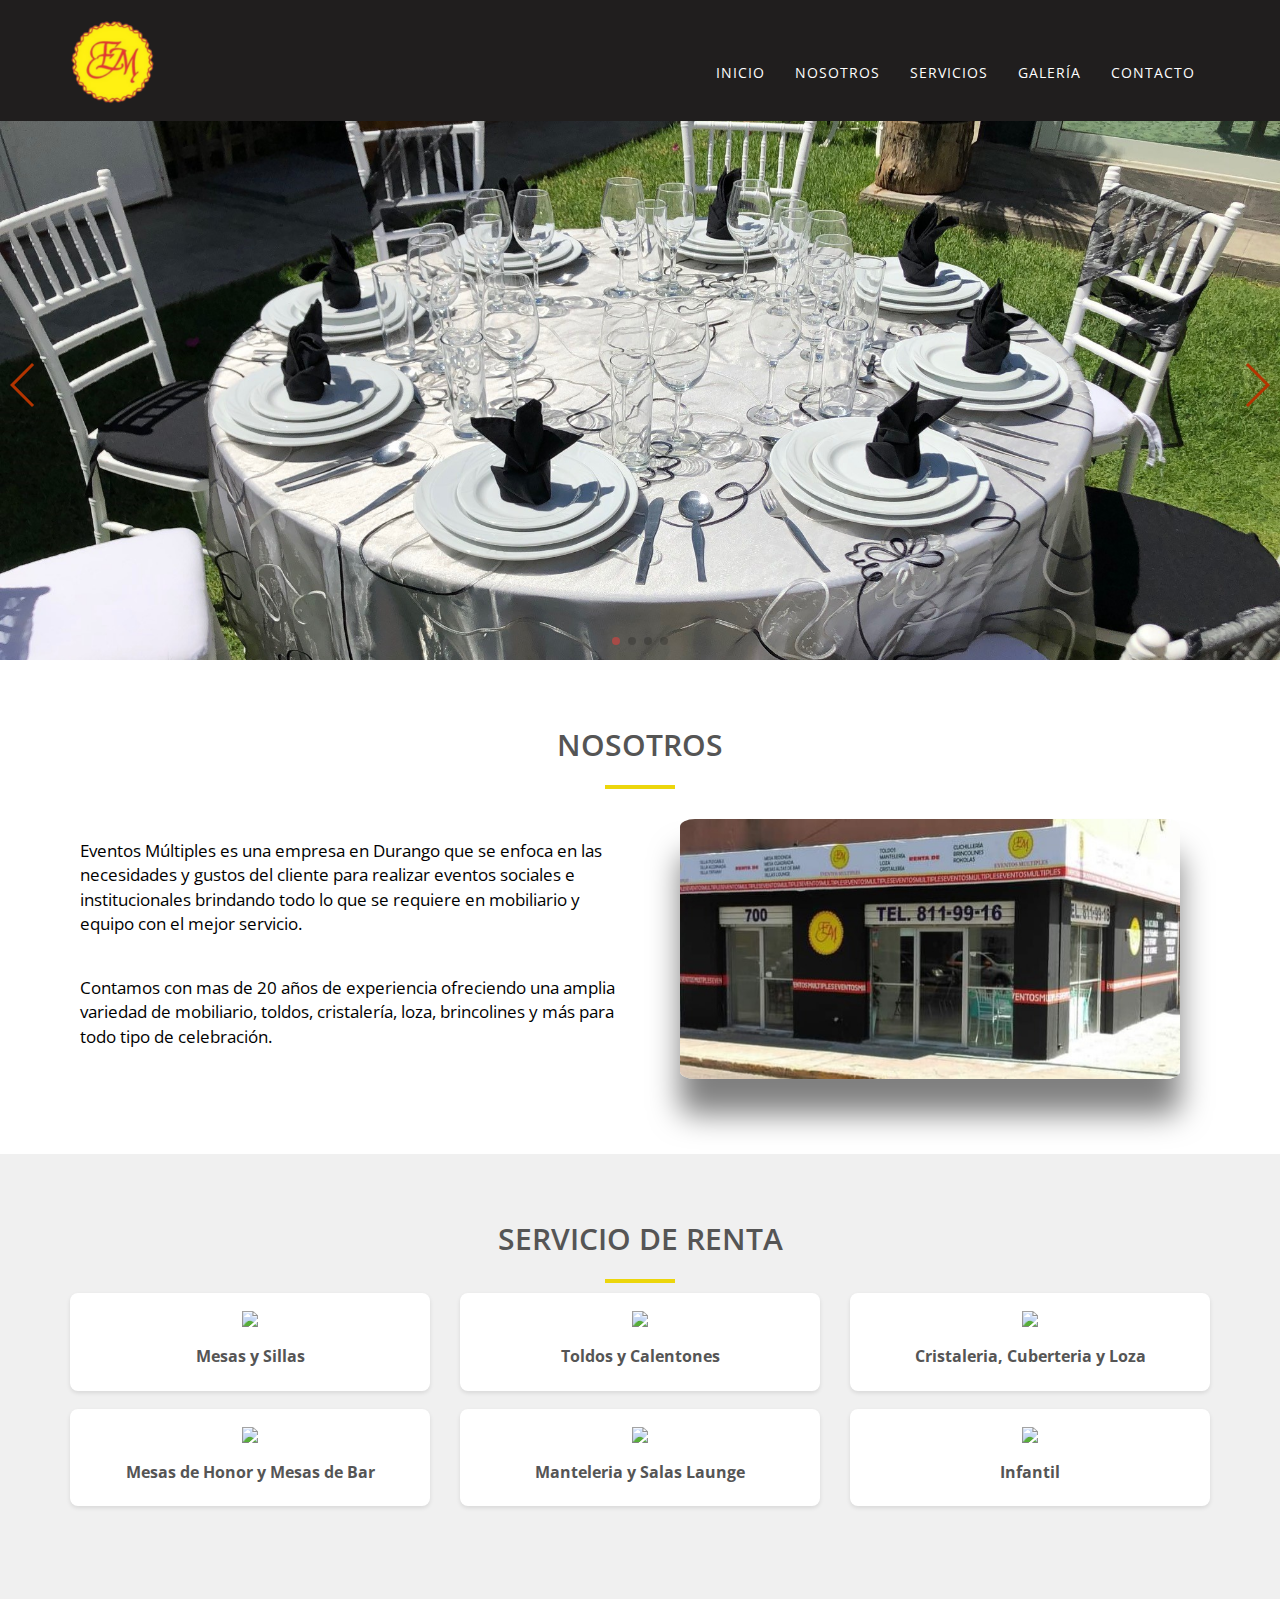
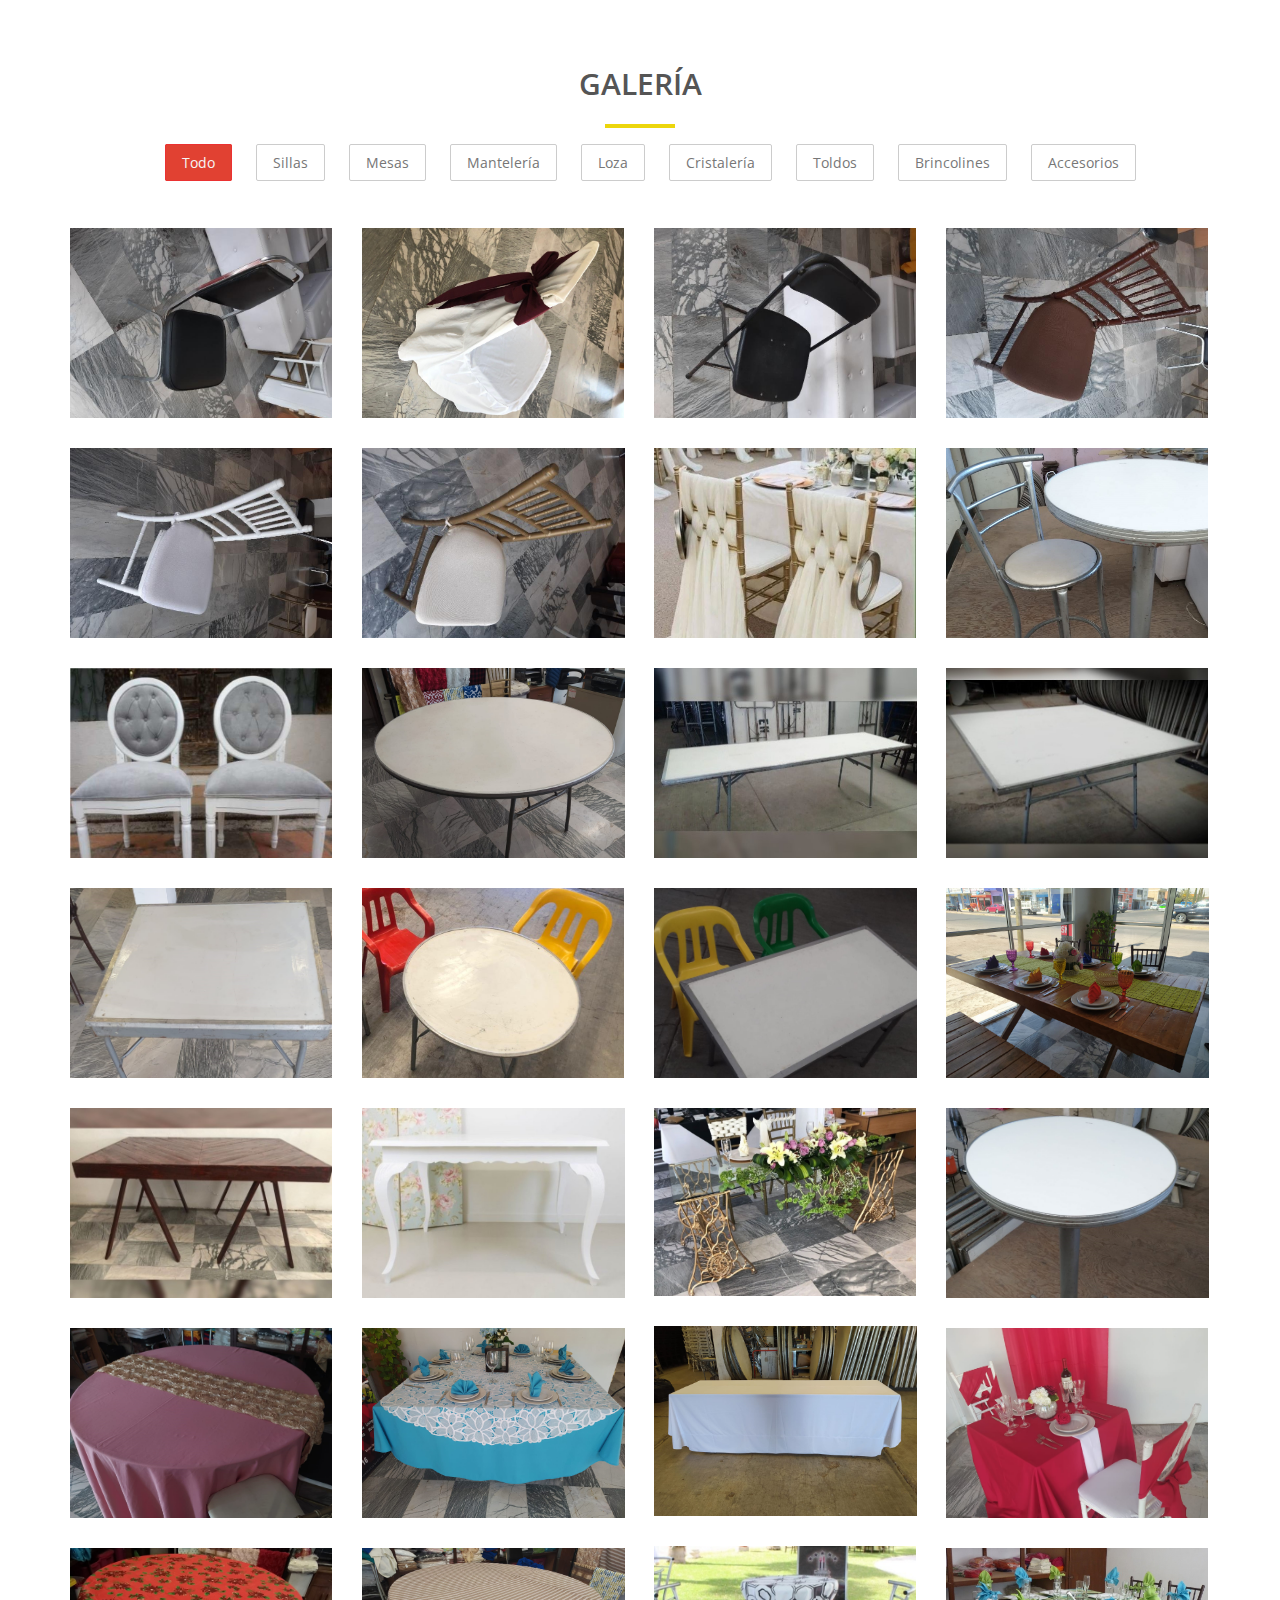
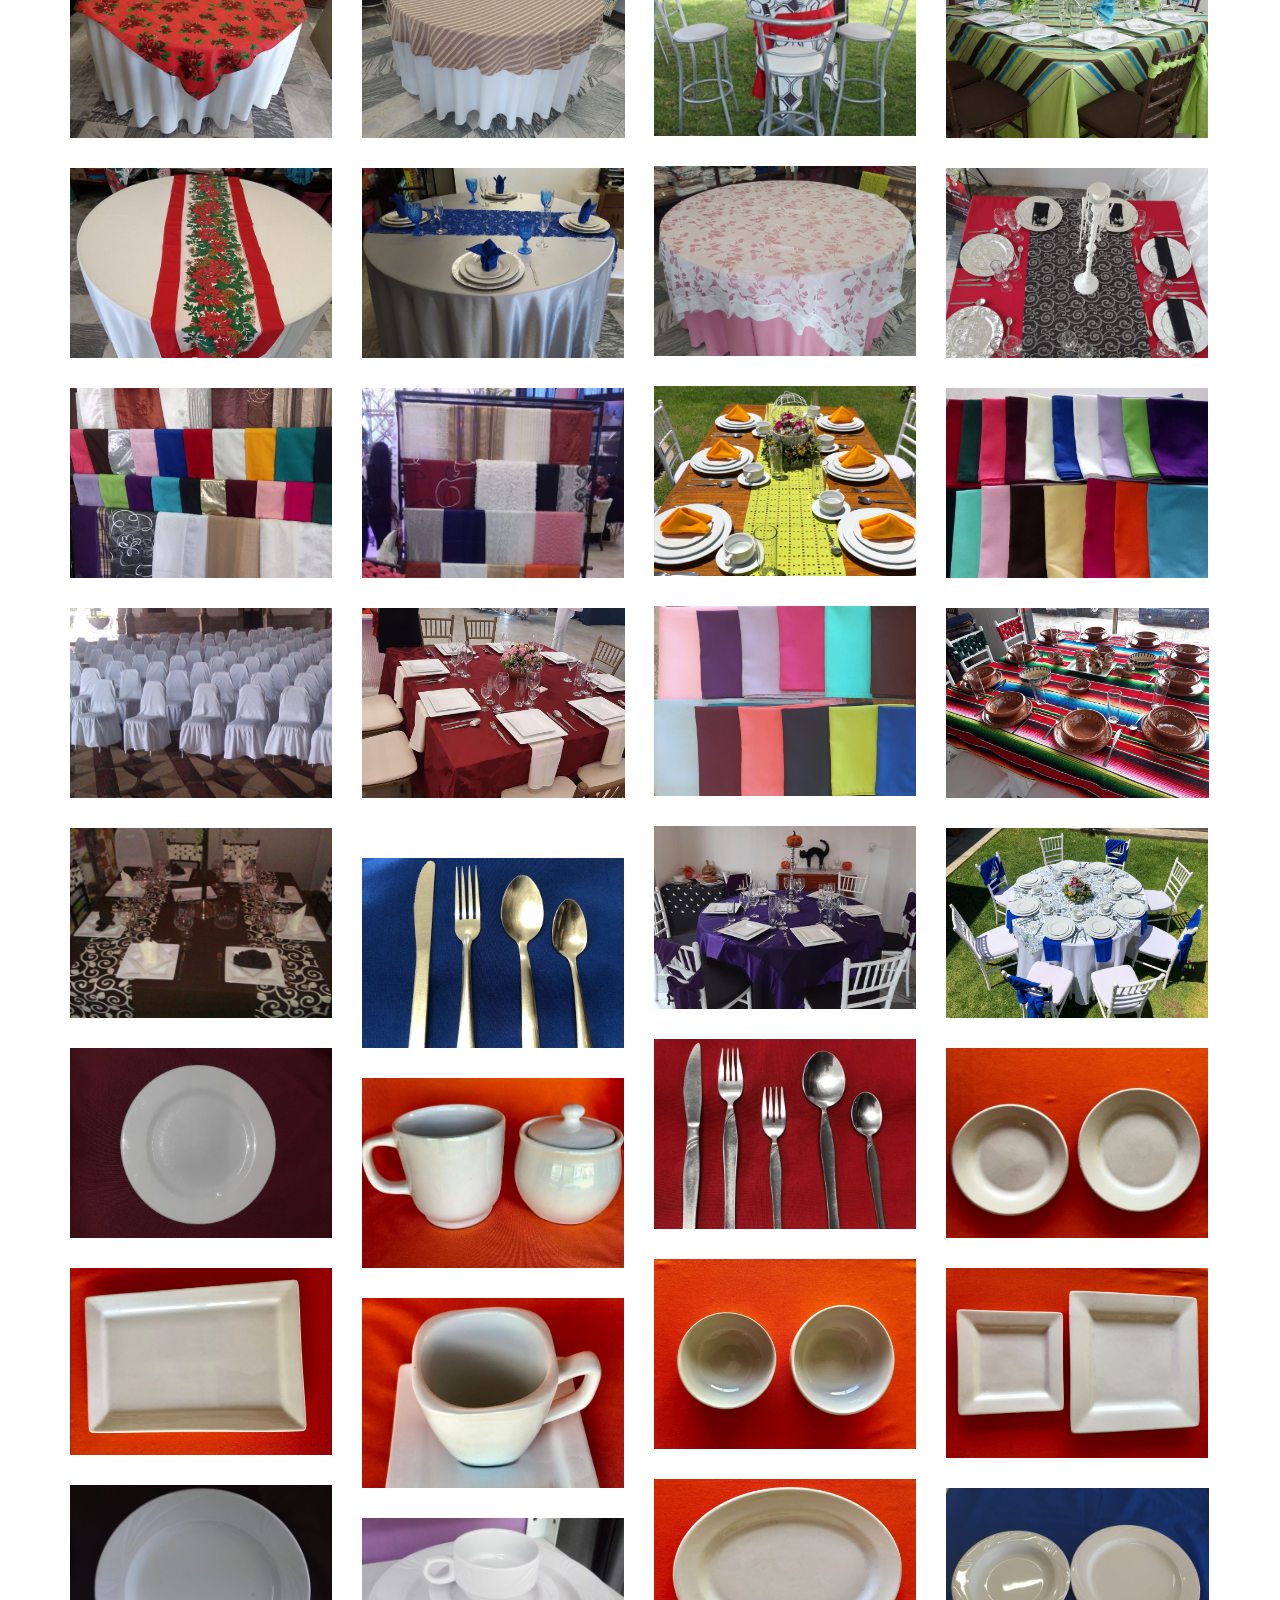
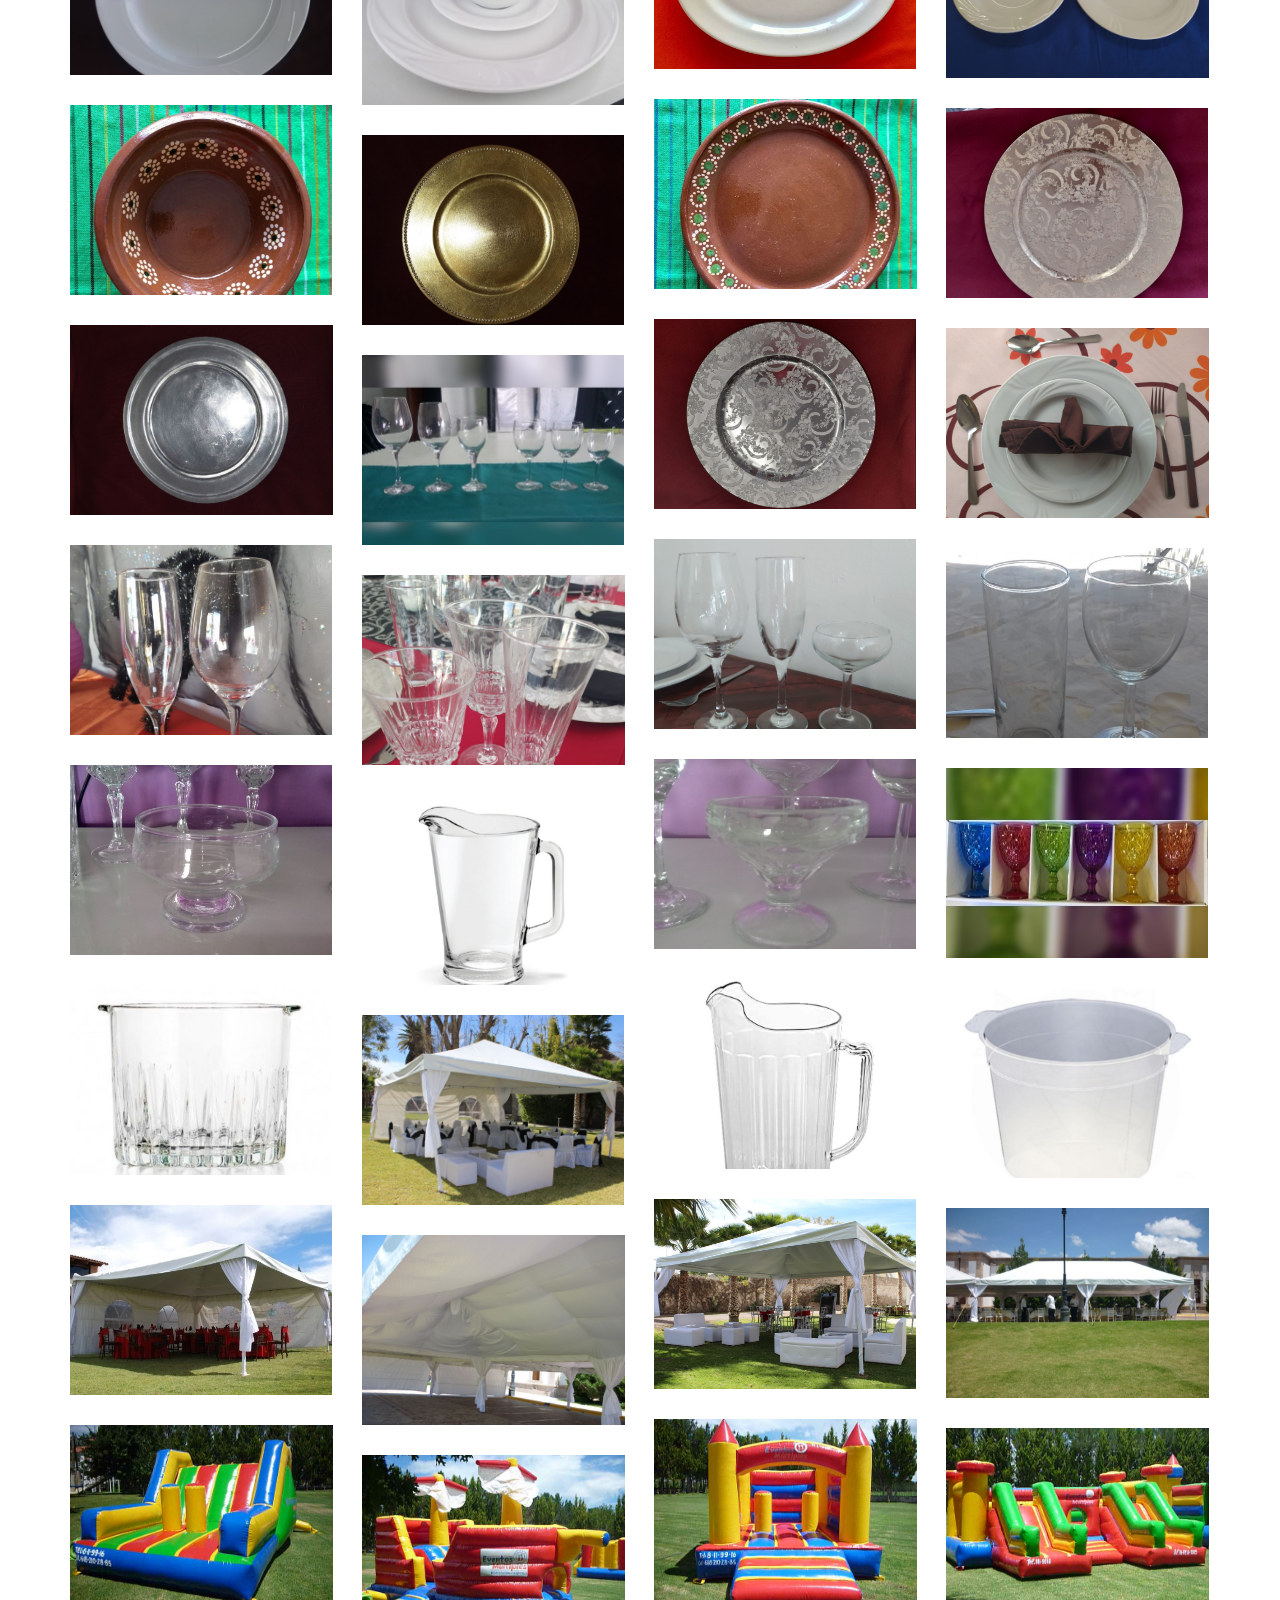
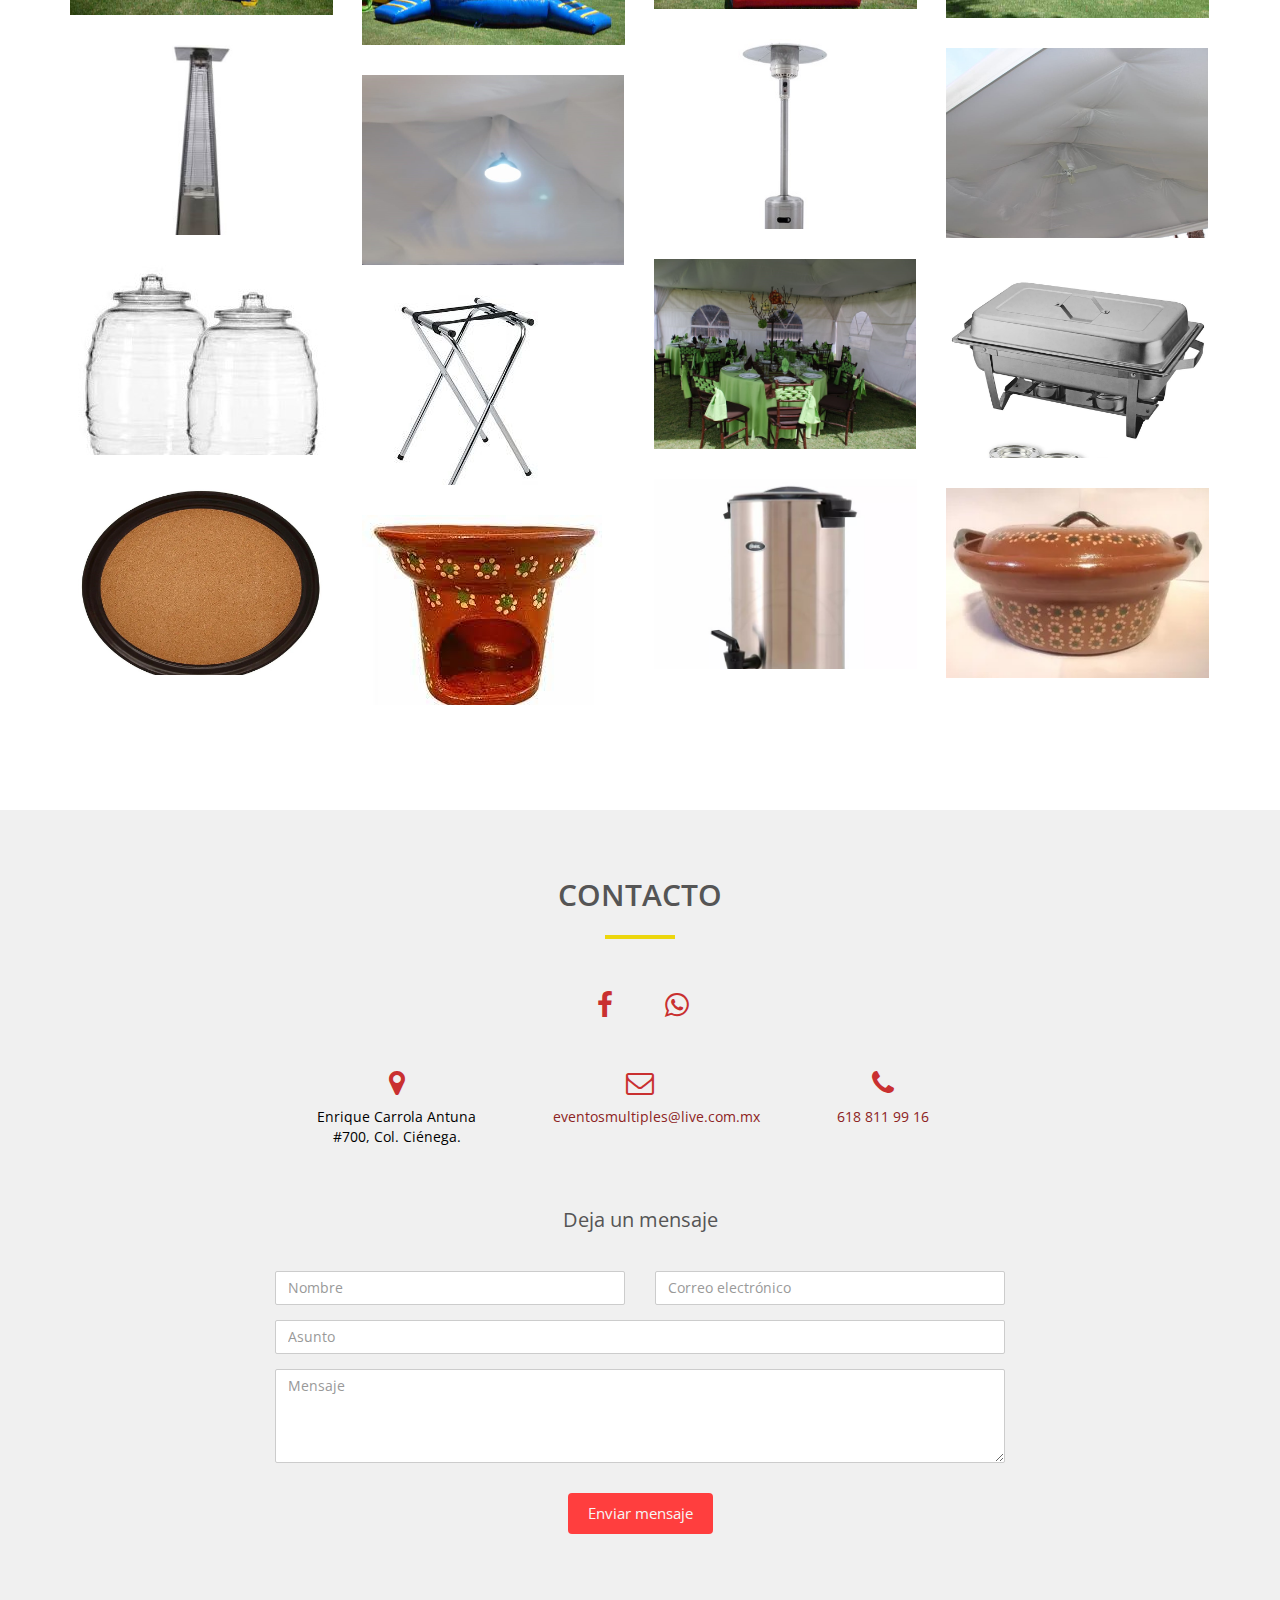
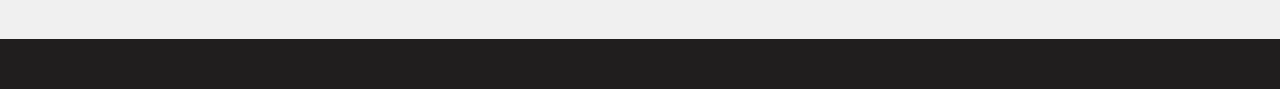
==== commit d41c4e5e: "cambios" ====
--- a/index.html
+++ b/index.html
@@ -32,8 +32,8 @@
                         <li class="hidden"> <a href="#page-top"></a> </li>
                         <li> <a class="page-scroll" href="#inicio">Inicio</a> </li>
                         <li> <a class="page-scroll" href="#about">Nosotros</a> </li>
-                        <li> <a class="page-scroll" href="#works">Servicios</a> </li>
-                        <li> <a class="page-scroll" href="#servicios">Galeria</a> </li>
+                        <li> <a class="page-scroll" href="#servicios">Servicios</a> </li>
+                        <li> <a class="page-scroll" href="#works">Galería</a> </li>
                         <li> <a class="page-scroll" href="#contact">Contacto</a> </li>
                     </ul>
                 </div>
@@ -91,22 +91,12 @@
                             </p>
                         </div>
                     </div>
-                    <div class="col-md-6">
-                        <div class="about-text">
-                            <div class="content-all">
-                                <div class="content-carrousel">
-                                    <figure><img src="img/corto verde menta.jpeg"></figure>
-                                    <figure><img src="img/even3.png"></figure>
-                                    <figure><img src="img/g1.jpg"></figure>
-                                    <figure><img src="img/g2.jpg"></figure>
-                                    <figure><img src="img/g3.jpg"></figure>
-                                    <figure><img src="img/g4.jpg"></figure>
-                                    <figure><img src="img/g5.jpg"></figure>
-                                    <figure><img src="img/g6.jpg"></figure>
-                                    <figure><img src="img/g8.jpg"></figure>
-                                    <figure><img src="img/g9.jpg"></figure>
-                                </div>
-                            </div>
+                    <div class="imagen">
+                        <div >
+                            <img src="img/Empresa.jpeg" class="imagenpos">
+                        </div>
+                        
+                    </div>
                             <!--<h4>Lorem</h4>
                             <ul>
                                 <li>Lorem ipsum dolor sit, amet consectetur adipisicing elit. Libero molestiae dolorum sit odio odit impedit. Minus eos id labore non sint similique numquam saepe, quia dolor ipsam tempora, impedit, itaque.</li>
@@ -123,32 +113,101 @@
             </div>
         </div>
         
-        <!-- Services Section -->
-        <!--<div id="services" class="text-center"></div>
-        <div id="services-movil" class="text-center">
-            <img class="image__fluid" src="https://via.placeholder.com/1366x600" alt="">
-        </div>-->
+        <!-- ICONOS https://iconos8.es/icons/set/popular-icons-->
 
         <!-- Servicios -->
+        <div id="servicios" class="servicios-container" background="img/even5.jpg">
+            <div class="container">
+                <div class="section-title pb-50 text-center center">
+                    <h2>Servicio de Renta</h2>
+                    <hr>
+                </div>
+                <div class="row">
+                   <div class="col-md-4">
+
+                    <div class="card-events"> 
+                        <img src="https://img.icons8.com/ios-filled/30/000000/table.png"/>
+                        <h3>Mesas y Sillas</h3>
+                       <!-- <p>
+                            Renta de mobiliario para toda ocasión
+                        </p>-->
+                        </div>
+                    </div>
+                        
+                   <div class="col-md-4">
+                        <div class="card-events">
+                            <img src="https://img.icons8.com/material-sharp/30/000000/sun.png"/>
+                        <h3>Toldos y Calentones</h3>
+                        <!-- <p>
+                            Renta de mobiliario para toda ocasión
+                        </p>-->
+                        </div>
+                   </div>
+
+                   <div class="col-md-4">
+                        <div class="card-events">
+                            <img src="https://img.icons8.com/ios-glyphs/30/000000/the-toast.png"/>
+                        <h3>Cristaleria, Cuberteria y Loza</h3>
+                       <!-- <p>
+                            Renta de mobiliario para toda ocasión
+                        </p>-->
+                        </div>
+                   </div>
+
+                    <div class="col-md-4">
+                        <div class="card-events">
+                            <img src="https://img.icons8.com/ios-filled/30/000000/diamond-ring.png"/>
+                        <h3>Mesas de Honor y Mesas de Bar</h3>
+                        <!-- <p>
+                            Renta de mobiliario para toda ocasión
+                        </p>-->
+                        </div>
+                    </div>
+
+                    <div class="col-md-4">
+                        <div class="card-events">
+                            <img src="https://img.icons8.com/ios-glyphs/30/000000/living-room.png"/>
+                        <h3>Manteleria y Salas Launge</h3>
+                        <!-- <p>
+                            Renta de mobiliario para toda ocasión
+                        </p>-->
+                        </div>
+                    </div>
+
+                    <div class="col-md-4">
+                        <div class="card-events">
+                            <img src="https://img.icons8.com/pastel-glyph/30/000000/lollipop-candy--v1.png"/>
+                        <h3>Infantil</h3>
+                        <!-- <p>
+                            Renta de mobiliario para toda ocasión
+                        </p>-->
+                        </div>
+                    </div>
+                </div>
+            </div>
+        </div>
+
+
+
+        <!--Galeria-->
         <div id="works">
             <div class="container"> <!-- Container -->
                 <div class="section-title pb-50 text-center center">
-                    <h2>Servicios</h2>
+                    <h2>Galería</h2>
                     <hr>
                 </div>
                 <div class="categories">
                     <ul class="cat">
                         <li>
                             <ol class="type">
-                                <li><a href="#" data-filter="*" class="active"></a></li>
+                                <li><a href="#" data-filter="*" class="active">Todo</a></li>
                                 <li><a href="#" data-filter=".sillas">Sillas</a></li>
                                 <li><a href="#" data-filter=".mesas">Mesas</a></li>
-                                <li><a href="#" data-filter=".manteleria">Manteleria</a></li>
+                                <li><a href="#" data-filter=".manteleria">Mantelería</a></li>
                                 <li><a href="#" data-filter=".loza">Loza</a></li>
-                                <li><a href="#" data-filter=".cristaleria">Cristaleria</a></li>
+                                <li><a href="#" data-filter=".cristaleria">Cristalería</a></li>
                                 <li><a href="#" data-filter=".toldos">Toldos</a></li>
                                 <li><a href="#" data-filter=".brincolines">Brincolines</a></li>
-                                <li><a href="#" data-filter=".calentones">Calentones</a></li>
                                 <li><a href="#" data-filter=".accesorios">Accesorios</a></li>
                             </ol>
                         </li>
@@ -161,7 +220,7 @@
                         <div class="col-sm-6 col-md-3 col-lg-3 sillas">
                             <div class="portfolio-item">
                                 <div class="hover-bg">
-                                    <a href="img/Si acojinada.jpeg" title="" rel="prettyPhoto[edificacion1]">
+                                    <a href="img/Si acojinada.jpeg" title="" rel="prettyPhoto[sillas]">
                                         <div class="hover-text">
                                             <h4>Acojinada</h4>
                                             <!--<p>lorem</p>-->
@@ -179,7 +238,7 @@
                         <div class="col-sm-6 col-md-3 col-lg-3 sillas">
                             <div class="portfolio-item">
                                 <div class="hover-bg">
-                                    <a href="img/Si acojinada vestida.jpg" title="" rel="prettyPhoto[edificacion1]">
+                                    <a href="img/Si acojinada vestida.jpg" title="" rel="prettyPhoto[sillas]">
                                         <div class="hover-text">
                                             <h4>Acojinada Vestida</h4>
                                             <!--<p>lorem</p>-->
@@ -197,7 +256,7 @@
                         <div class="col-sm-6 col-md-3 col-lg-3 sillas">
                             <div class="portfolio-item">
                                 <div class="hover-bg">
-                                    <a href="img/Si plegadiza.jpeg" title="" rel="prettyPhoto[edificacion1]">
+                                    <a href="img/Si plegadiza.jpeg" title="" rel="prettyPhoto[sillas]">
                                         <div class="hover-text">
                                             <h4>Plegadiza</h4>
                                             <!--<p>lorem</p>-->
@@ -215,7 +274,7 @@
                         <div class="col-sm-6 col-md-3 col-lg-3 sillas">
                             <div class="portfolio-item">
                                 <div class="hover-bg">
-                                    <a href="img/Si tiffany chocolate.jpeg" title="" rel="prettyPhoto[edificacion1]">
+                                    <a href="img/Si tiffany chocolate.jpeg" title="" rel="prettyPhoto[sillas]">
                                         <div class="hover-text">
                                             <h4>Tiffany Chocolate</h4>
                                             <!--<p>lorem</p>-->
@@ -233,7 +292,7 @@
                         <div class="col-sm-6 col-md-3 col-lg-3 sillas">
                             <div class="portfolio-item">
                                 <div class="hover-bg">
-                                    <a href="img/Si tiffany blanca.jpeg" title="" rel="prettyPhoto[edificacion1]">
+                                    <a href="img/Si tiffany blanca.jpeg" title="" rel="prettyPhoto[sillas]">
                                         <div class="hover-text">
                                             <h4>Tiffany Blanca</h4>
                                             <!--<p>lorem</p>-->
@@ -251,7 +310,7 @@
                         <div class="col-sm-6 col-md-3 col-lg-3 sillas">
                             <div class="portfolio-item">
                                 <div class="hover-bg">
-                                    <a href="img/Si tiffany dorada.jpeg" title="Lorem ipsum dolor sit amet." rel="prettyPhoto[edificacion1]">
+                                    <a href="img/Si tiffany dorada.jpeg" title="Lorem ipsum dolor sit amet." rel="prettyPhoto[sillas]">
                                         <div class="hover-text">
                                             <h4>Tiffany Dorada</h4>
                                             <!--<p>lorem</p>-->
@@ -287,7 +346,7 @@
                         <div class="col-sm-6 col-md-3 col-lg-3 sillas">
                             <div class="portfolio-item">
                                 <div class="hover-bg">
-                                    <a href="img/Si bar.jpeg" title="" rel="prettyPhoto[edificacion1]">
+                                    <a href="img/Si bar.jpeg" title="" rel="prettyPhoto[sillas]">
                                         <div class="hover-text">
                                             <h4>Banco para Bar</h4>
                                             <!--<p>lorem</p>-->
@@ -305,7 +364,7 @@
                         <div class="col-sm-6 col-md-3 col-lg-3 sillas">
                             <div class="portfolio-item">
                                 <div class="hover-bg">
-                                    <a href="img/Si luis xv.jpeg" title="" rel="prettyPhoto[edificacion1]">
+                                    <a href="img/Si luis xv.jpeg" title="" rel="prettyPhoto[sillas]">
                                         <div class="hover-text">
                                             <h4>Silla Luis XV</h4>
                                             <!--<p>lorem</p>-->
@@ -320,11 +379,11 @@
                                 </div>
                             </div>
                         </div>
-    <!--Mesas-->                  
+    <!--Mesas-->
                         <div class="col-sm-6 col-md-3 col-lg-3 mesas">
                             <div class="portfolio-item">
                                 <div class="hover-bg">
-                                    <a href="img/me redonda.jpeg" title="Mesa redonda para 10 personas, mide 150cm de diametro" rel="prettyPhoto[edificacion2]">
+                                    <a href="img/me redonda.jpeg" title="Mesa redonda para 10 personas, mide 150cm de diametro" rel="prettyPhoto[mesas]">
                                     <div class="hover-text">
                                         <h4>Redonda</h4>
                                         <p>150cm Diametro</p>
@@ -342,7 +401,7 @@
                         <div class="col-sm-6 col-md-3 col-lg-3 mesas">
                             <div class="portfolio-item">
                                 <div class="hover-bg">
-                                    <a href="img/me rectangular.jpeg" title="Mesa rectangular para 12 personas, mide 240cmx75cm" rel="prettyPhoto[edificacion2]">
+                                    <a href="img/me rectangular.jpeg" title="Mesa rectangular para 12 personas, mide 240cmx75cm" rel="prettyPhoto[mesas]">
                                     <div class="hover-text">
                                         <h4>Rectangular</h4>
                                         <p>240x75cm</p>
@@ -360,7 +419,7 @@
                         <div class="col-sm-6 col-md-3 col-lg-3 mesas">
                             <div class="portfolio-item">
                                 <div class="hover-bg">
-                                    <a href="img/me cuadrada.jpeg" title="Mesa cuadrada para 10 personas, mide 150cmx150cm" rel="prettyPhoto[edificacion2]">
+                                    <a href="img/me cuadrada.jpeg" title="Mesa cuadrada para 10 personas, mide 150cmx150cm" rel="prettyPhoto[mesas]">
                                     <div class="hover-text">
                                         <h4>Cuadrada</h4>
                                         <p>150x150cm</p>
@@ -378,7 +437,7 @@
                         <div class="col-sm-6 col-md-3 col-lg-3 mesas">
                             <div class="portfolio-item">
                                 <div class="hover-bg">
-                                    <a href="img/me cuadrada chica.jpeg" title="Mesa cuadrada chica para 4 personas, mide 75cmx75cm" rel="prettyPhoto[edificacion2]">
+                                    <a href="img/me cuadrada chica.jpeg" title="Mesa cuadrada chica para 4 personas, mide 75cmx75cm" rel="prettyPhoto[mesas]">
                                     <div class="hover-text">
                                         <h4>Cuadrada Chica</h4>
                                         <p>75x75cm</p>
@@ -396,7 +455,7 @@
                         <div class="col-sm-6 col-md-3 col-lg-3 mesas">
                             <div class="portfolio-item">
                                 <div class="hover-bg">
-                                    <a href="img/red inf.jpeg" title="" rel="prettyPhoto[edificacion2]">
+                                    <a href="img/red inf.jpeg" title="" rel="prettyPhoto[mesas]">
                                     <div class="hover-text">
                                         <h4>Redonda Infantil</h4>
                                     </div>
@@ -412,7 +471,7 @@
                         <div class="col-sm-6 col-md-3 col-lg-3 mesas">
                             <div class="portfolio-item">
                                 <div class="hover-bg">
-                                    <a href="img/rect inf.jpeg" title="" rel="prettyPhoto[edificacion2]">
+                                    <a href="img/rect inf.jpeg" title="" rel="prettyPhoto[mesas]">
                                     <div class="hover-text">
                                         <h4>Rectangular Infantil</h4>
                                     </div>
@@ -428,7 +487,7 @@
                         <div class="col-sm-6 col-md-3 col-lg-3 mesas">
                             <div class="portfolio-item">
                                 <div class="hover-bg">
-                                    <a href="img/me madera.jpeg" title="Mesa de madera para 8 personas, mide 200cmx100cm" rel="prettyPhoto[edificacion2]">
+                                    <a href="img/me madera.jpeg" title="Mesa de madera para 8 personas, mide 200cmx100cm" rel="prettyPhoto[mesas]">
                                     <div class="hover-text">
                                         <h4>Madera</h4>
                                         <p>200x100cm</p>
@@ -446,7 +505,7 @@
                         <div class="col-sm-6 col-md-3 col-lg-3 mesas">
                             <div class="portfolio-item">
                                 <div class="hover-bg">
-                                    <a href="img/me postres.jpeg" title="" rel="prettyPhoto[edificacion2]">
+                                    <a href="img/me postres.jpeg" title="" rel="prettyPhoto[mesas]">
                                     <div class="hover-text">
                                         <h4>Madera para Postres</h4>
                                     </div>
@@ -462,7 +521,7 @@
                         <div class="col-sm-6 col-md-3 col-lg-3 mesas">
                             <div class="portfolio-item">
                                 <div class="hover-bg">
-                                    <a href="img/me vintage.jpeg" title="" rel="prettyPhoto[edificacion2]">
+                                    <a href="img/me vintage.jpeg" title="" rel="prettyPhoto[mesas]">
                                     <div class="hover-text">
                                         <h4>De Honor Madera</h4>
                                     </div>
@@ -478,7 +537,7 @@
                         <div class="col-sm-6 col-md-3 col-lg-3 mesas">
                             <div class="portfolio-item">
                                 <div class="hover-bg">
-                                    <a href="img/me cristal.jpeg" title="" rel="prettyPhoto[edificacion2]">
+                                    <a href="img/me cristal.jpeg" title="" rel="prettyPhoto[mesas]">
                                     <div class="hover-text">
                                         <h4>De Honor Cristal</h4>
                                     </div>
@@ -494,7 +553,7 @@
                         <div class="col-sm-6 col-md-3 col-lg-3 mesas">
                             <div class="portfolio-item">
                                 <div class="hover-bg">
-                                    <a href="img/me bar.jpeg" title="" rel="prettyPhoto[edificacion2]">
+                                    <a href="img/me bar.jpeg" title="" rel="prettyPhoto[mesas]">
                                     <div class="hover-text">
                                         <h4>Mesa para Bar</h4>
                                     </div>
@@ -507,12 +566,12 @@
                                 </div>
                             </div>
                         </div>
-                        
-    <!--Manteleria-->                    
-                        <div class="col-sm-6 col-md-3 col-lg-3 manteleria">
-                            <div class="portfolio-item">
-                                <div class="hover-bg">
-                                    <a href="img/07.jpg" title="Gran variedad de colores" rel="prettyPhoto[edificacion2]">
+
+    <!--Manteleria-->
+                        <div class="col-sm-6 col-md-3 col-lg-3 manteleria">
+                            <div class="portfolio-item">
+                                <div class="hover-bg">
+                                    <a href="img/07.jpg" title="Gran variedad de colores" rel="prettyPhoto[manteleria]">
                                     <div class="hover-text">
                                         <h4>Mantel Rectangular</h4>
                                          <!--<p>lorem</p>-->
@@ -529,7 +588,7 @@
                         <div class="col-sm-6 col-md-3 col-lg-3 manteleria">
                             <div class="portfolio-item">
                                 <div class="hover-bg">
-                                    <a href="img/09.jpg" title="Gran variedad de colores" rel="prettyPhoto[edificacion2]">
+                                    <a href="img/09.jpg" title="Gran variedad de colores" rel="prettyPhoto[manteleria]">
                                     <div class="hover-text">
                                         <h4>Mantel Redondo</h4>
                                          <!--<p>lorem</p>-->
@@ -546,7 +605,7 @@
                         <div class="col-sm-6 col-md-3 col-lg-3 manteleria">
                             <div class="portfolio-item">
                                 <div class="hover-bg">
-                                    <a href="img/24.jpg" title="Gran variedad de colores" rel="prettyPhoto[edificacion2]">
+                                    <a href="img/24.jpg" title="Gran variedad de colores" rel="prettyPhoto[manteleria]">
                                     <div class="hover-text">
                                         <h4>Mantel Cuadrado</h4>
                                          <!--<p>lorem</p>-->
@@ -563,7 +622,7 @@
                         <div class="col-sm-6 col-md-3 col-lg-3 manteleria">
                             <div class="portfolio-item">
                                 <div class="hover-bg">
-                                    <a href="img/23.jpg" title="Gran variedad de colores" rel="prettyPhoto[edificacion2]">
+                                    <a href="img/23.jpg" title="Gran variedad de colores" rel="prettyPhoto[manteleria]">
                                     <div class="hover-text">
                                         <h4>Mantel Cuadrado Chico</h4>
                                          <!--<p>lorem</p>-->
@@ -580,7 +639,7 @@
                         <div class="col-sm-6 col-md-3 col-lg-3 manteleria">
                             <div class="portfolio-item">
                                 <div class="hover-bg">
-                                    <a href="img/bar.jpeg" title="Gran variedad de colores" rel="prettyPhoto[edificacion2]">
+                                    <a href="img/bar.jpeg" title="Gran variedad de colores" rel="prettyPhoto[manteleria]">
                                     <div class="hover-text">
                                         <h4>Mantel Mesa de Bar</h4>
                                          <!--<p>lorem</p>-->
@@ -597,7 +656,7 @@
                         <div class="col-sm-6 col-md-3 col-lg-3 manteleria">
                             <div class="portfolio-item">
                                 <div class="hover-bg">
-                                    <a href="img/15.jpg" title="Gran variedad de diseños y colores" rel="prettyPhoto[edificacion2]">
+                                    <a href="img/15.jpg" title="Gran variedad de diseños y colores" rel="prettyPhoto[manteleria]">
                                     <div class="hover-text">
                                         <h4>Cubre mantel</h4>
                                          <!--<p>lorem</p>-->
@@ -614,7 +673,7 @@
                         <div class="col-sm-6 col-md-3 col-lg-3 manteleria">
                             <div class="portfolio-item">
                                 <div class="hover-bg">
-                                    <a href="img/12.jpg" title="Gran variedad de diseños y colores" rel="prettyPhoto[edificacion2]">
+                                    <a href="img/12.jpg" title="Gran variedad de diseños y colores" rel="prettyPhoto[manteleria]">
                                     <div class="hover-text">
                                         <h4>Cubre mantel</h4>
                                          <!--<p>lorem</p>-->
@@ -631,7 +690,7 @@
                         <div class="col-sm-6 col-md-3 col-lg-3 manteleria">
                             <div class="portfolio-item">
                                 <div class="hover-bg">
-                                    <a href="img/22.jpg" title="Gran variedad de diseños y colores" rel="prettyPhoto[edificacion2]">
+                                    <a href="img/22.jpg" title="Gran variedad de diseños y colores" rel="prettyPhoto[manteleria]">
                                     <div class="hover-text">
                                         <h4>Cubre mantel</h4>
                                          <!--<p>lorem</p>-->
@@ -648,7 +707,7 @@
                         <div class="col-sm-6 col-md-3 col-lg-3 manteleria">
                             <div class="portfolio-item">
                                 <div class="hover-bg">
-                                    <a href="img/14.jpg" title="Gran variedad de diseños y colores" rel="prettyPhoto[edificacion2]">
+                                    <a href="img/14.jpg" title="Gran variedad de diseños y colores" rel="prettyPhoto[manteleria]">
                                     <div class="hover-text">
                                         <h4>Cubre mantel</h4>
                                          <!--<p>lorem</p>-->
@@ -665,7 +724,7 @@
                         <div class="col-sm-6 col-md-3 col-lg-3 manteleria">
                             <div class="portfolio-item">
                                 <div class="hover-bg">
-                                    <a href="img/10.jpg" title="Gran variedad de diseños y colores" rel="prettyPhoto[edificacion2]">
+                                    <a href="img/10.jpg" title="Gran variedad de diseños y colores" rel="prettyPhoto[manteleria]">
                                     <div class="hover-text">
                                         <h4>Caminos</h4>
                                          <!--<p>lorem</p>-->
@@ -682,7 +741,7 @@
                         <div class="col-sm-6 col-md-3 col-lg-3 manteleria">
                             <div class="portfolio-item">
                                 <div class="hover-bg">
-                                    <a href="img/13.jpg" title="Gran variedad de diseños y colores" rel="prettyPhoto[edificacion2]">
+                                    <a href="img/13.jpg" title="Gran variedad de diseños y colores" rel="prettyPhoto[manteleria]">
                                     <div class="hover-text">
                                         <h4>Caminos</h4>
                                          <!--<p>lorem</p>-->
@@ -699,7 +758,7 @@
                         <div class="col-sm-6 col-md-3 col-lg-3 manteleria">
                             <div class="portfolio-item">
                                 <div class="hover-bg">
-                                    <a href="img/21.jpg" title="Gran variedad de diseños y colores" rel="prettyPhoto[edificacion2]">
+                                    <a href="img/21.jpg" title="Gran variedad de diseños y colores" rel="prettyPhoto[manteleria]">
                                     <div class="hover-text">
                                         <h4>Caminos</h4>
                                          <!--<p>lorem</p>-->
@@ -716,7 +775,7 @@
                         <div class="col-sm-6 col-md-3 col-lg-3 manteleria">
                             <div class="portfolio-item">
                                 <div class="hover-bg">
-                                    <a href="img/camino.jpg" title="Gran variedad de diseños y colores" rel="prettyPhoto[edificacion2]">
+                                    <a href="img/camino.jpg" title="Gran variedad de diseños y colores" rel="prettyPhoto[manteleria]">
                                     <div class="hover-text">
                                         <h4>Caminos</h4>
                                          <!--<p>lorem</p>-->
@@ -733,7 +792,7 @@
                         <div class="col-sm-6 col-md-3 col-lg-3 manteleria">
                             <div class="portfolio-item">
                                 <div class="hover-bg">
-                                    <a href="img/02.jpg" title="Gran variedad de diseños y de colores" rel="prettyPhoto[edificacion2]">
+                                    <a href="img/02.jpg" title="Gran variedad de diseños y de colores" rel="prettyPhoto[manteleria]">
                                     <div class="hover-text">
                                         <h4>Diseños</h4>
                                          <!--<p>lorem</p>-->
@@ -750,7 +809,7 @@
                         <div class="col-sm-6 col-md-3 col-lg-3 manteleria">
                             <div class="portfolio-item">
                                 <div class="hover-bg">
-                                    <a href="img/03.jpg" title="Gran variedad de diseños y de colores" rel="prettyPhoto[edificacion2]">
+                                    <a href="img/03.jpg" title="Gran variedad de diseños y de colores" rel="prettyPhoto[manteleria]">
                                     <div class="hover-text">
                                         <h4>Diseños</h4>
                                          <!--<p>lorem</p>-->
@@ -767,7 +826,7 @@
                         <div class="col-sm-6 col-md-3 col-lg-3 manteleria">
                             <div class="portfolio-item">
                                 <div class="hover-bg">
-                                    <a href="img/06.jpg" title="Gran variedad de colores" rel="prettyPhoto[edificacion2]">
+                                    <a href="img/06.jpg" title="Gran variedad de colores" rel="prettyPhoto[manteleria]">
                                     <div class="hover-text">
                                         <h4>Servilletas</h4>
                                          <!--<p>lorem</p>-->
@@ -784,7 +843,7 @@
                         <div class="col-sm-6 col-md-3 col-lg-3 manteleria">
                             <div class="portfolio-item">
                                 <div class="hover-bg">
-                                    <a href="img/04.jpg" title="Gran variedad de colores" rel="prettyPhoto[edificacion2]">
+                                    <a href="img/04.jpg" title="Gran variedad de colores" rel="prettyPhoto[manteleria]">
                                     <div class="hover-text">
                                         <h4>Colores</h4>
                                          <!--<p>lorem</p>-->
@@ -801,7 +860,7 @@
                         <div class="col-sm-6 col-md-3 col-lg-3 manteleria">
                             <div class="portfolio-item">
                                 <div class="hover-bg">
-                                    <a href="img/Cubresillas.jpg" title="Gran variedad de colores" rel="prettyPhoto[edificacion2]">
+                                    <a href="img/Cubresillas.jpg" title="Gran variedad de colores" rel="prettyPhoto[manteleria]">
                                     <div class="hover-text">
                                         <h4>Cubresillas</h4>
                                          <!--<p>lorem</p>-->
@@ -818,7 +877,7 @@
                         <div class="col-sm-6 col-md-3 col-lg-3 manteleria">
                             <div class="portfolio-item">
                                 <div class="hover-bg">
-                                    <a href="img/g3.jpg" title="" rel="prettyPhoto[edificacion2]">
+                                    <a href="img/g3.jpg" title="" rel="prettyPhoto[manteleria]">
                                     <div class="hover-text">
                                         <h4></h4>
                                          <!--<p>lorem</p>-->
@@ -835,7 +894,7 @@
                         <div class="col-sm-6 col-md-3 col-lg-3 manteleria">
                             <div class="portfolio-item">
                                 <div class="hover-bg">
-                                    <a href="img/g6.jpg" title="" rel="prettyPhoto[edificacion2]">
+                                    <a href="img/g6.jpg" title="" rel="prettyPhoto[manteleria]">
                                     <div class="hover-text">
                                         <h4></h4>
                                          <!--<p>lorem</p>-->
@@ -852,7 +911,7 @@
                         <div class="col-sm-6 col-md-3 col-lg-3 manteleria">
                             <div class="portfolio-item">
                                 <div class="hover-bg">
-                                    <a href="img/g5.jpg" title="" rel="prettyPhoto[edificacion2]">
+                                    <a href="img/g5.jpg" title="" rel="prettyPhoto[manteleria]">
                                     <div class="hover-text">
                                         <h4></h4>
                                          <!--<p>lorem</p>-->
@@ -869,7 +928,7 @@
                         <div class="col-sm-6 col-md-3 col-lg-3 manteleria">
                             <div class="portfolio-item">
                                 <div class="hover-bg">
-                                    <a href="img/g7.jpg" title="" rel="prettyPhoto[edificacion2]">
+                                    <a href="img/g7.jpg" title="" rel="prettyPhoto[manteleria]">
                                     <div class="hover-text">
                                         <h4></h4>
                                          <!--<p>lorem</p>-->
@@ -886,7 +945,7 @@
                         <div class="col-sm-6 col-md-3 col-lg-3 manteleria">
                             <div class="portfolio-item">
                                 <div class="hover-bg">
-                                    <a href="img/g8.jpg" title="" rel="prettyPhoto[edificacion2]">
+                                    <a href="img/g8.jpg" title="" rel="prettyPhoto[manteleria]">
                                     <div class="hover-text">
                                         <h4></h4>
                                          <!--<p>lorem</p>-->
@@ -903,7 +962,7 @@
                         <div class="col-sm-6 col-md-3 col-lg-3 manteleria">
                             <div class="portfolio-item">
                                 <div class="hover-bg">
-                                    <a href="img/g9.jpg" title="" rel="prettyPhoto[edificacion2]">
+                                    <a href="img/g9.jpg" title="" rel="prettyPhoto[manteleria]">
                                     <div class="hover-text">
                                         <h4></h4>
                                          <!--<p>lorem</p>-->
@@ -921,7 +980,7 @@
                         <div class="col-sm-6 col-md-3 col-lg-3 loza">
                             <div class="portfolio-item">
                                 <div class="hover-bg">
-                                    <a href="img/cubierto liso.jpeg" title="" rel="prettyPhoto[edificacion2]">
+                                    <a href="img/cubierto liso.jpeg" title="" rel="prettyPhoto[loza]">
                                     <div class="hover-text">
                                         <h4>Cubierto Liso</h4>
                                          <!--<p>lorem</p>-->
@@ -938,7 +997,7 @@
                         <div class="col-sm-6 col-md-3 col-lg-3 loza">
                             <div class="portfolio-item">
                                 <div class="hover-bg">
-                                    <a href="img/cubierto danes.jpeg" title="" rel="prettyPhoto[edificacion2]">
+                                    <a href="img/cubierto danes.jpeg" title="" rel="prettyPhoto[loza]">
                                     <div class="hover-text">
                                         <h4>Cubierto Danes</h4>
                                          <!--<p>lorem</p>-->
@@ -955,7 +1014,7 @@
                         <div class="col-sm-6 col-md-3 col-lg-3 loza">
                             <div class="portfolio-item">
                                 <div class="hover-bg">
-                                    <a href="img/plato llano blanco.jpeg" title="" rel="prettyPhoto[edificacion2]">
+                                    <a href="img/plato llano blanco.jpeg" title="" rel="prettyPhoto[loza]">
                                     <div class="hover-text">
                                         <h4>Plato Llano Blanco</h4>
                                          <!--<p>lorem</p>-->
@@ -972,7 +1031,7 @@
                         <div class="col-sm-6 col-md-3 col-lg-3 loza">
                             <div class="portfolio-item">
                                 <div class="hover-bg">
-                                    <a href="img/loza lisa 4.jpeg" title=" Plato pastelero chico y pastelero mediano" rel="prettyPhoto[edificacion2]">
+                                    <a href="img/loza lisa 4.jpeg" title=" Plato pastelero chico y pastelero mediano" rel="prettyPhoto[loza]">
                                     <div class="hover-text">
                                         <h4>Loza Blanca</h4>
                                          <!--<p>lorem</p>-->
@@ -989,7 +1048,7 @@
                         <div class="col-sm-6 col-md-3 col-lg-3 loza">
                             <div class="portfolio-item">
                                 <div class="hover-bg">
-                                    <a href="img/loza lisa.jpeg" title="Taza blanca y azucarera c/tapa" rel="prettyPhoto[edificacion2]">
+                                    <a href="img/loza lisa.jpeg" title="Taza blanca y azucarera c/tapa" rel="prettyPhoto[loza]">
                                     <div class="hover-text">
                                         <h4>Loza Blanca</h4>
                                          <!--<p>lorem</p>-->
@@ -1006,7 +1065,7 @@
                         <div class="col-sm-6 col-md-3 col-lg-3 loza">
                             <div class="portfolio-item">
                                 <div class="hover-bg">
-                                    <a href="img/loza lisa 2.jpeg" title="Tazón bowl y tazón pozolero" rel="prettyPhoto[edificacion2]">
+                                    <a href="img/loza lisa 2.jpeg" title="Tazón bowl y tazón pozolero" rel="prettyPhoto[loza]">
                                     <div class="hover-text">
                                         <h4>Loza Blanca</h4>
                                          <!--<p>lorem</p>-->
@@ -1023,7 +1082,7 @@
                         <div class="col-sm-6 col-md-3 col-lg-3 loza">
                             <div class="portfolio-item">
                                 <div class="hover-bg">
-                                    <a href="img/loza rectangular.jpeg" title="" rel="prettyPhoto[edificacion2]">
+                                    <a href="img/loza rectangular.jpeg" title="" rel="prettyPhoto[loza]">
                                     <div class="hover-text">
                                         <h4>Plato Rectangular</h4>
                                          <!--<p>lorem</p>-->
@@ -1040,7 +1099,7 @@
                         <div class="col-sm-6 col-md-3 col-lg-3 loza">
                             <div class="portfolio-item">
                                 <div class="hover-bg">
-                                    <a href="img/loza cuadrada.jpeg" title="Plato pastelero cuadrado y plato llano cuadrado" rel="prettyPhoto[edificacion2]">
+                                    <a href="img/loza cuadrada.jpeg" title="Plato pastelero cuadrado y plato llano cuadrado" rel="prettyPhoto[loza]">
                                     <div class="hover-text">
                                         <h4>Loza Cuadrada</h4>
                                          <!--<p>lorem</p>-->
@@ -1057,7 +1116,7 @@
                         <div class="col-sm-6 col-md-3 col-lg-3 loza">
                             <div class="portfolio-item">
                                 <div class="hover-bg">
-                                    <a href="img/taza blanca.jpeg" title="Plato terno y taza cuadrada" rel="prettyPhoto[edificacion2]">
+                                    <a href="img/taza blanca.jpeg" title="Plato terno y taza cuadrada" rel="prettyPhoto[loza]">
                                     <div class="hover-text">
                                         <h4>Loza Cuadrada</h4>
                                          <!--<p>lorem</p>-->
@@ -1074,7 +1133,7 @@
                         <div class="col-sm-6 col-md-3 col-lg-3 loza">
                             <div class="portfolio-item">
                                 <div class="hover-bg">
-                                    <a href="img/loza lisa 1.jpeg" title="Plato terno y taza cuadrada" rel="prettyPhoto[edificacion2]">
+                                    <a href="img/loza lisa 1.jpeg" title="Plato terno y taza cuadrada" rel="prettyPhoto[loza]">
                                     <div class="hover-text">
                                         <h4>Plato Fuente Blanca</h4>
                                          <!--<p>lorem</p>-->
@@ -1091,7 +1150,7 @@
                         <div class="col-sm-6 col-md-3 col-lg-3 loza">
                             <div class="portfolio-item">
                                 <div class="hover-bg">
-                                    <a href="img/llano arcadia.jpeg" title="" rel="prettyPhoto[edificacion2]">
+                                    <a href="img/llano arcadia.jpeg" title="" rel="prettyPhoto[loza]">
                                     <div class="hover-text">
                                         <h4>Plato Llano Arcadia</h4>
                                          <!--<p>lorem</p>-->
@@ -1108,7 +1167,7 @@
                         <div class="col-sm-6 col-md-3 col-lg-3 loza">
                             <div class="portfolio-item">
                                 <div class="hover-bg">
-                                    <a href="img/loza arcadia.jpeg" title="Plato hondo arcadia y Plato llano arcadia" rel="prettyPhoto[edificacion2]">
+                                    <a href="img/loza arcadia.jpeg" title="Plato hondo arcadia y Plato llano arcadia" rel="prettyPhoto[loza]">
                                     <div class="hover-text">
                                         <h4>Loza Arcadia</h4>
                                          <!--<p>lorem</p>-->
@@ -1125,7 +1184,7 @@
                         <div class="col-sm-6 col-md-3 col-lg-3 loza">
                             <div class="portfolio-item">
                                 <div class="hover-bg">
-                                    <a href="img/arcadia.jpeg" title=" Plato llano, terno, taza arcadia" rel="prettyPhoto[edificacion2]">
+                                    <a href="img/arcadia.jpeg" title=" Plato llano, terno, taza arcadia" rel="prettyPhoto[loza]">
                                     <div class="hover-text">
                                         <h4>Loza Arcadia</h4>
                                          <!--<p>lorem</p>-->
@@ -1142,7 +1201,7 @@
                         <div class="col-sm-6 col-md-3 col-lg-3 loza">
                             <div class="portfolio-item">
                                 <div class="hover-bg">
-                                    <a href="img/plato llano barro.jpeg" title="" rel="prettyPhoto[edificacion2]">
+                                    <a href="img/plato llano barro.jpeg" title="" rel="prettyPhoto[loza]">
                                     <div class="hover-text">
                                         <h4>Plato Llano Barro</h4>
                                          <!--<p>lorem</p>-->
@@ -1159,7 +1218,7 @@
                         <div class="col-sm-6 col-md-3 col-lg-3 loza">
                             <div class="portfolio-item">
                                 <div class="hover-bg">
-                                    <a href="img/pozolero barro.jpeg" title="" rel="prettyPhoto[edificacion2]">
+                                    <a href="img/pozolero barro.jpeg" title="" rel="prettyPhoto[loza]">
                                     <div class="hover-text">
                                         <h4>Pozolero Barro</h4>
                                          <!--<p>lorem</p>-->
@@ -1176,7 +1235,7 @@
                         <div class="col-sm-6 col-md-3 col-lg-3 loza">
                             <div class="portfolio-item">
                                 <div class="hover-bg">
-                                    <a href="img/base dorada decorada.jpeg" title="" rel="prettyPhoto[edificacion2]">
+                                    <a href="img/base dorada decorada.jpeg" title="" rel="prettyPhoto[loza]">
                                     <div class="hover-text">
                                         <h4>Base Dorada Decorada</h4>
                                          <!--<p>lorem</p>-->
@@ -1193,7 +1252,7 @@
                         <div class="col-sm-6 col-md-3 col-lg-3 loza">
                             <div class="portfolio-item">
                                 <div class="hover-bg">
-                                    <a href="img/base dorada lisa.jpeg" title="" rel="prettyPhoto[edificacion2]">
+                                    <a href="img/base dorada lisa.jpeg" title="" rel="prettyPhoto[loza]">
                                     <div class="hover-text">
                                         <h4>Base Dorada Lisa</h4>
                                          <!--<p>lorem</p>-->
@@ -1210,7 +1269,7 @@
                         <div class="col-sm-6 col-md-3 col-lg-3 loza">
                             <div class="portfolio-item">
                                 <div class="hover-bg">
-                                    <a href="img/base plata decorada.jpeg" title="" rel="prettyPhoto[edificacion2]">
+                                    <a href="img/base plata decorada.jpeg" title="" rel="prettyPhoto[loza]">
                                     <div class="hover-text">
                                         <h4>Base Plata Decorada</h4>
                                          <!--<p>lorem</p>-->
@@ -1227,7 +1286,7 @@
                         <div class="col-sm-6 col-md-3 col-lg-3 loza">
                             <div class="portfolio-item">
                                 <div class="hover-bg">
-                                    <a href="img/base plata lisa.jpeg" title="" rel="prettyPhoto[edificacion2]">
+                                    <a href="img/base plata lisa.jpeg" title="" rel="prettyPhoto[loza]">
                                     <div class="hover-text">
                                         <h4>Base Plata Lisa</h4>
                                          <!--<p>lorem</p>-->
@@ -1244,7 +1303,7 @@
                         <div class="col-sm-6 col-md-3 col-lg-3 loza">
                             <div class="portfolio-item">
                                 <div class="hover-bg">
-                                    <a href="img/extra.jpeg" title="" rel="prettyPhoto[edificacion2]">
+                                    <a href="img/extra.jpeg" title="" rel="prettyPhoto[loza]">
                                     <div class="hover-text">
                                         <h4></h4>
                                          <!--<p>lorem</p>-->
@@ -1258,11 +1317,11 @@
                                 </div>
                             </div>
                         </div>
-    <!--Cristaleria-->                   
+    <!--Cristaleria-->
                         <div class="col-sm-6 col-md-3 col-lg-3 cristaleria">
                             <div class="portfolio-item">
                                 <div class="hover-bg">
-                                    <a href="img/copas.jpeg" title="" rel="prettyPhoto[edificacion2]">
+                                    <a href="img/copas.jpeg" title="" rel="prettyPhoto[cristaleria]">
                                     <div class="hover-text">
                                         <h4>Copas</h4>
                                     </div>
@@ -1278,7 +1337,7 @@
                         <div class="col-sm-6 col-md-3 col-lg-3 cristaleria">
                             <div class="portfolio-item">
                                 <div class="hover-bg">
-                                    <a href="img/copas 2.jpeg" title="Vino tinto, champañera y champañera tradicional" rel="prettyPhoto[edificacion2]">
+                                    <a href="img/copas 2.jpeg" title="Vino tinto, champañera y champañera tradicional" rel="prettyPhoto[cristaleria]">
                                     <div class="hover-text">
                                         <h4>Copas</h4>
                                     </div>
@@ -1294,7 +1353,7 @@
                         <div class="col-sm-6 col-md-3 col-lg-3 cristaleria">
                             <div class="portfolio-item">
                                 <div class="hover-bg">
-                                    <a href="img/copas 3.jpeg" title="Champañera alta y vino tinto" rel="prettyPhoto[edificacion2]">
+                                    <a href="img/copas 3.jpeg" title="Champañera alta y vino tinto" rel="prettyPhoto[cristaleria]">
                                     <div class="hover-text">
                                         <h4>Copas</h4>
                                     </div>
@@ -1310,7 +1369,7 @@
                         <div class="col-sm-6 col-md-3 col-lg-3 cristaleria">
                             <div class="portfolio-item">
                                 <div class="hover-bg">
-                                    <a href="img/cristaleria.jpeg" title="" rel="prettyPhoto[edificacion2]">
+                                    <a href="img/cristaleria.jpeg" title="" rel="prettyPhoto[cristaleria]">
                                     <div class="hover-text">
                                         <h4>Vaso Jaibolero</h4>
                                     </div>
@@ -1326,7 +1385,7 @@
                         <div class="col-sm-6 col-md-3 col-lg-3 cristaleria">
                             <div class="portfolio-item">
                                 <div class="hover-bg">
-                                    <a href="img/imitacion.jpeg" title="Vino tinto imitación, agua imitación, champañera imitación" rel="prettyPhoto[edificacion2]">
+                                    <a href="img/imitacion.jpeg" title="Vino tinto imitación, agua imitación, champañera imitación" rel="prettyPhoto[cristaleria]">
                                     <div class="hover-text">
                                         <h4>Copas Imitación</h4>
                                     </div>
@@ -1342,7 +1401,7 @@
                         <div class="col-sm-6 col-md-3 col-lg-3 cristaleria">
                             <div class="portfolio-item">
                                 <div class="hover-bg">
-                                    <a href="img/nevera.jpeg" title="" rel="prettyPhoto[edificacion2]">
+                                    <a href="img/nevera.jpeg" title="" rel="prettyPhoto[cristaleria]">
                                     <div class="hover-text">
                                         <h4>Copa Nevera</h4>
                                     </div>
@@ -1358,7 +1417,7 @@
                         <div class="col-sm-6 col-md-3 col-lg-3 cristaleria">
                             <div class="portfolio-item">
                                 <div class="hover-bg">
-                                    <a href="img/nevera lisa.jpeg" title="" rel="prettyPhoto[edificacion2]">
+                                    <a href="img/nevera lisa.jpeg" title="" rel="prettyPhoto[cristaleria]">
                                     <div class="hover-text">
                                         <h4>Copa Nevera Lisa</h4>
                                     </div>
@@ -1374,7 +1433,7 @@
                         <div class="col-sm-6 col-md-3 col-lg-3 cristaleria">
                             <div class="portfolio-item">
                                 <div class="hover-bg">
-                                    <a href="img/copa de colores.jpeg" title="" rel="prettyPhoto[edificacion2]">
+                                    <a href="img/copa de colores.jpeg" title="" rel="prettyPhoto[cristaleria]">
                                     <div class="hover-text">
                                         <h4>Copas de Colores</h4>
                                     </div>
@@ -1390,7 +1449,7 @@
                         <div class="col-sm-6 col-md-3 col-lg-3 cristaleria">
                             <div class="portfolio-item">
                                 <div class="hover-bg">
-                                    <a href="img/jarra cristal.jpeg" title="" rel="prettyPhoto[edificacion2]">
+                                    <a href="img/jarra cristal.jpeg" title="" rel="prettyPhoto[cristaleria]">
                                     <div class="hover-text">
                                         <h4>Jarra de Cristal</h4>
                                     </div>
@@ -1406,7 +1465,7 @@
                         <div class="col-sm-6 col-md-3 col-lg-3 cristaleria">
                             <div class="portfolio-item">
                                 <div class="hover-bg">
-                                    <a href="img/jarra de plastico.jpeg" title="" rel="prettyPhoto[edificacion2]">
+                                    <a href="img/jarra de plastico.jpeg" title="" rel="prettyPhoto[cristaleria]">
                                     <div class="hover-text">
                                         <h4>Jarra de Plastico</h4>
                                     </div>
@@ -1422,7 +1481,7 @@
                         <div class="col-sm-6 col-md-3 col-lg-3 cristaleria">
                             <div class="portfolio-item">
                                 <div class="hover-bg">
-                                    <a href="img/hielera cristal.jpeg" title="" rel="prettyPhoto[edificacion2]">
+                                    <a href="img/hielera cristal.jpeg" title="" rel="prettyPhoto[cristaleria]">
                                     <div class="hover-text">
                                         <h4>Hielera Cristal</h4>
                                     </div>
@@ -1438,7 +1497,7 @@
                         <div class="col-sm-6 col-md-3 col-lg-3 cristaleria">
                             <div class="portfolio-item">
                                 <div class="hover-bg">
-                                    <a href="img/hielera plastico.jpeg" title="" rel="prettyPhoto[edificacion2]">
+                                    <a href="img/hielera plastico.jpeg" title="" rel="prettyPhoto[cristaleria]">
                                     <div class="hover-text">
                                         <h4>Hielera Plastico</h4>
                                     </div>
@@ -1446,6 +1505,162 @@
                                     <div style="display:none">
                                         <!-- <a href="https://via.placeholder.com/500x500" rel="prettyPhoto[edificacion1]">
                                             <img src="https://via.placeholder.com/500x500" class="img-responsive" alt="dolorem">
+                                        </a>-->
+                                    </div>
+                                </div>
+                            </div>
+                        </div>
+    <!--Toldos-->
+                        <div class="col-sm-6 col-md-3 col-lg-3 toldos">
+                            <div class="portfolio-item">
+                                <div class="hover-bg">
+                                    <a href="img/to 4x4.jpeg" title="" rel="prettyPhoto[toldos]">
+                                    <div class="hover-text">
+                                        <h4>Toldo 4x4</h4>
+
+                                    </div>
+                                    <img src="img/to 4x4.jpeg" class="img-responsive" alt="Toldo 4x4"> </a>
+                                    <div style="display:none">
+                                       <!-- <a href="https://via.placeholder.com/500x500" rel="prettyPhoto[edificacion1]">
+                                            <img src="https://via.placeholder.com/500x500" class="img-responsive" alt="dolorem">
+                                        </a>-->
+                                    </div>
+                                </div>
+                            </div>
+                        </div>
+                        <div class="col-sm-6 col-md-3 col-lg-3 toldos">
+                            <div class="portfolio-item">
+                                <div class="hover-bg">
+                                    <a href="img/to 6x4.jpeg" title="" rel="prettyPhoto[toldos]">
+                                    <div class="hover-text">
+                                        <h4>Toldo 6x4</h4>
+
+                                    </div>
+                                    <img src="img/to 6x4.jpeg" class="img-responsive" alt="Toldo 6x4"> </a>
+                                    <div style="display:none">
+                                       <!-- <a href="https://via.placeholder.com/500x500" rel="prettyPhoto[edificacion1]">
+                                            <img src="https://via.placeholder.com/500x500" class="img-responsive" alt="dolorem">
+                                        </a>-->
+                                    </div>
+                                </div>
+                            </div>
+                        </div>
+                        <div class="col-sm-6 col-md-3 col-lg-3 toldos">
+                            <div class="portfolio-item">
+                                <div class="hover-bg">
+                                    <a href="img/to 6x6.jpeg" title="" rel="prettyPhoto[toldos]">
+                                    <div class="hover-text">
+                                        <h4>Toldo 6x6</h4>
+
+                                    </div>
+                                    <img src="img/to 6x6.jpeg" class="img-responsive" alt="Toldo 6x6"> </a>
+                                    <div style="display:none">
+                                       <!-- <a href="https://via.placeholder.com/500x500" rel="prettyPhoto[edificacion1]">
+                                            <img src="https://via.placeholder.com/500x500" class="img-responsive" alt="dolorem">
+                                        </a>-->
+                                    </div>
+                                </div>
+                            </div>
+                        </div>
+                        <div class="col-sm-6 col-md-3 col-lg-3 toldos">
+                            <div class="portfolio-item">
+                                <div class="hover-bg">
+                                    <a href="img/to 6x12.jpeg" title="" rel="prettyPhoto[toldos]">
+                                    <div class="hover-text">
+                                        <h4>Toldo 6x12</h4>
+
+                                    </div>
+                                    <img src="img/to 6x12.jpeg" class="img-responsive" alt="Toldo 6x12"> </a>
+                                    <div style="display:none">
+                                       <!-- <a href="https://via.placeholder.com/500x500" rel="prettyPhoto[edificacion1]">
+                                            <img src="https://via.placeholder.com/500x500" class="img-responsive" alt="dolorem">
+                                        </a>-->
+                                    </div>
+                                </div>
+                            </div>
+                        </div>
+                        <div class="col-sm-6 col-md-3 col-lg-3 toldos">
+                            <div class="portfolio-item">
+                                <div class="hover-bg">
+                                    <a href="img/to 6x12 1.jpeg" title="" rel="prettyPhoto[toldos]">
+                                    <div class="hover-text">
+                                        <h4>Toldo 6x12</h4>
+
+                                    </div>
+                                    <img src="img/to 6x12 1.jpeg" class="img-responsive" alt="Toldo 6x12"> </a>
+                                    <div style="display:none">
+                                       <!-- <a href="https://via.placeholder.com/500x500" rel="prettyPhoto[edificacion1]">
+                                            <img src="https://via.placeholder.com/500x500" class="img-responsive" alt="dolorem">
+                                        </a>-->
+                                    </div>
+                                </div>
+                            </div>
+                        </div>
+
+    <!--Brincolines-->
+                        <div class="col-sm-6 col-md-3 col-lg-3 brincolines">
+                            <div class="portfolio-item">
+                                <div class="hover-bg">
+                                    <a href="img/Bri castillo.jpeg" title="Mide 4mx3m" rel="prettyPhoto[brincolines]">
+                                    <div class="hover-text">
+                                        <h4>Castillo</h4>
+                                        <p>4x3</p>
+                                    </div>
+                                    <img src="img/Bri castillo.jpeg" class="img-responsive" alt="Brincolin Castillo"> </a>
+                                    <div style="display:none">
+                                        <!--<a href="https://via.placeholder.com/500x500" rel="prettyPhoto[edificacion2]">
+                                            <img src="img/Bri doble escaladora.JPG" class="img-responsive" alt="lorem">
+                                        </a>-->
+                                    </div>
+                                </div>
+                            </div>
+                        </div>
+                        <div class="col-sm-6 col-md-3 col-lg-3 brincolines">
+                            <div class="portfolio-item">
+                                <div class="hover-bg">
+                                    <a href="img/Bri escaladora.jpeg" title="Mide 6mx3m" rel="prettyPhoto[brincolines]">
+                                    <div class="hover-text">
+                                        <h4>Escaladora</h4>
+                                        <p>6x3</p>
+                                    </div>
+                                    <img src="img/Bri escaladora.jpeg" class="img-responsive" alt="Brincolin Escaladora"> </a>
+                                    <div style="display:none">
+                                        <!--<a href="https://via.placeholder.com/500x500" rel="prettyPhoto[edificacion2]">
+                                            <img src="img/Bri doble escaladora.JPG" class="img-responsive" alt="lorem">
+                                        </a>-->
+                                    </div>
+                                </div>
+                            </div>
+                        </div>
+                        <div class="col-sm-6 col-md-3 col-lg-3 brincolines">
+                            <div class="portfolio-item">
+                                <div class="hover-bg">
+                                    <a href="img/Bri doble escaladora.JPG" title="Mide 6mx5m" rel="prettyPhoto[brincolines]">
+                                    <div class="hover-text">
+                                        <h4>Doble Escaladora</h4>
+                                        <p>6x5</p>
+                                    </div>
+                                    <img src="img/Bri doble escaladora.JPG" class="img-responsive" alt="Brincolin Doble Escaladora"> </a>
+                                    <div style="display:none">
+                                         <!--<a href="https://via.placeholder.com/500x500" rel="prettyPhoto[edificacion2]">
+                                            <img src="img/Bri doble escaladora.JPG" class="img-responsive" alt="lorem">
+                                        </a>-->
+                                    </div>
+                                </div>
+                            </div>
+                        </div>
+                        <div class="col-sm-6 col-md-3 col-lg-3 brincolines">
+                            <div class="portfolio-item">
+                                <div class="hover-bg">
+                                    <a href="img/Bri barco.jpeg" title="Mide 6mx4m" rel="prettyPhoto[brincolines]">
+                                    <div class="hover-text">
+                                        <h4>Barco</h4>
+                                        <p>6x4</p>
+                                    </div>
+                                    <img src="img/Bri barco.jpeg" class="img-responsive" alt="Brincolin Barco"> </a>
+                                    <div style="display:none">
+                                         <!--<a href="https://via.placeholder.com/500x500" rel="prettyPhoto[edificacion2]">
+                                            <img src="img/Bri doble escaladora.JPG" class="img-responsive" alt="lorem">
                                         </a>-->
                                     </div>
                                 </div>
@@ -1455,216 +1670,7 @@
                         <div class="col-sm-6 col-md-3 col-lg-3 accesorios">
                             <div class="portfolio-item">
                                 <div class="hover-bg">
-                                    <a href="img/ventilador.jpeg" title="" rel="prettyPhoto[edificacion2]">
-                                    <div class="hover-text">
-                                        <h4>Ventilador</h4>
-                                         <!--<p>lorem</p>-->
-                                    </div>
-                                    <img src="img/ventilador.jpeg" class="img-responsive" alt="Ventilador"> </a>
-                                    <div style="display:none">
-                                        <!-- <a href="https://via.placeholder.com/500x500" rel="prettyPhoto[edificacion1]">
-                                            <img src="https://via.placeholder.com/500x500" class="img-responsive" alt="dolorem">
-                                        </a>-->
-                                    </div>
-                                </div>
-                            </div>
-                        </div>
-                        <div class="col-sm-6 col-md-3 col-lg-3 accesorios">
-                            <div class="portfolio-item">
-                                <div class="hover-bg">
-                                    <a href="img/lampara.jpeg" title="" rel="prettyPhoto[edificacion2]">
-                                    <div class="hover-text">
-                                        <h4>Lampara</h4>
-                                         <!--<p>lorem</p>-->
-                                    </div>
-                                    <img src="img/lampara.jpeg" class="img-responsive" alt="Lampara c/luz"> </a>
-                                    <div style="display:none">
-                                        <!-- <a href="https://via.placeholder.com/500x500" rel="prettyPhoto[edificacion1]">
-                                            <img src="https://via.placeholder.com/500x500" class="img-responsive" alt="dolorem">
-                                        </a>-->
-                                    </div>
-                                </div>
-                            </div>
-                        </div>
-                        <div class="col-sm-6 col-md-3 col-lg-3 accesorios">
-                            <div class="portfolio-item">
-                                <div class="hover-bg">
-                                    <a href="img/cortinas.jpeg" title="" rel="prettyPhoto[edificacion2]">
-                                    <div class="hover-text">
-                                        <h4>Cortinas</h4>
-                                         <!--<p>lorem</p>-->
-                                    </div>
-                                    <img src="img/cortinas.jpeg" class="img-responsive" alt="Cortinas"> </a>
-                                    <div style="display:none">
-                                        <!-- <a href="https://via.placeholder.com/500x500" rel="prettyPhoto[edificacion1]">
-                                            <img src="https://via.placeholder.com/500x500" class="img-responsive" alt="dolorem">
-                                        </a>-->
-                                    </div>
-                                </div>
-                            </div>
-                        </div>
- 
-    <!--Toldos-->
-                        <div class="col-sm-6 col-md-3 col-lg-3 toldos">
-                            <div class="portfolio-item">
-                                <div class="hover-bg">
-                                    <a href="img/to 4x4.jpeg" title="" rel="prettyPhoto[edificacion2]">
-                                    <div class="hover-text">
-                                        <h4>Toldo 4x4</h4>
-                                        
-                                    </div>
-                                    <img src="img/to 4x4.jpeg" class="img-responsive" alt="Toldo 4x4"> </a>
-                                    <div style="display:none">
-                                       <!-- <a href="https://via.placeholder.com/500x500" rel="prettyPhoto[edificacion1]">
-                                            <img src="https://via.placeholder.com/500x500" class="img-responsive" alt="dolorem">
-                                        </a>-->
-                                    </div>
-                                </div>
-                            </div>
-                        </div>
-                        <div class="col-sm-6 col-md-3 col-lg-3 toldos">
-                            <div class="portfolio-item">
-                                <div class="hover-bg">
-                                    <a href="img/to 6x4.jpeg" title="" rel="prettyPhoto[edificacion2]">
-                                    <div class="hover-text">
-                                        <h4>Toldo 6x4</h4>
-                                        
-                                    </div>
-                                    <img src="img/to 6x4.jpeg" class="img-responsive" alt="Toldo 6x4"> </a>
-                                    <div style="display:none">
-                                       <!-- <a href="https://via.placeholder.com/500x500" rel="prettyPhoto[edificacion1]">
-                                            <img src="https://via.placeholder.com/500x500" class="img-responsive" alt="dolorem">
-                                        </a>-->
-                                    </div>
-                                </div>
-                            </div>
-                        </div>
-                        <div class="col-sm-6 col-md-3 col-lg-3 toldos">
-                            <div class="portfolio-item">
-                                <div class="hover-bg">
-                                    <a href="img/to 6x6.jpeg" title="" rel="prettyPhoto[edificacion2]">
-                                    <div class="hover-text">
-                                        <h4>Toldo 6x6</h4>
-                                        
-                                    </div>
-                                    <img src="img/to 6x6.jpeg" class="img-responsive" alt="Toldo 6x6"> </a>
-                                    <div style="display:none">
-                                       <!-- <a href="https://via.placeholder.com/500x500" rel="prettyPhoto[edificacion1]">
-                                            <img src="https://via.placeholder.com/500x500" class="img-responsive" alt="dolorem">
-                                        </a>-->
-                                    </div>
-                                </div>
-                            </div>
-                        </div>
-                        <div class="col-sm-6 col-md-3 col-lg-3 toldos">
-                            <div class="portfolio-item">
-                                <div class="hover-bg">
-                                    <a href="img/to 6x12.jpeg" title="" rel="prettyPhoto[edificacion2]">
-                                    <div class="hover-text">
-                                        <h4>Toldo 6x12</h4>
-                                        
-                                    </div>
-                                    <img src="img/to 6x12.jpeg" class="img-responsive" alt="Toldo 6x12"> </a>
-                                    <div style="display:none">
-                                       <!-- <a href="https://via.placeholder.com/500x500" rel="prettyPhoto[edificacion1]">
-                                            <img src="https://via.placeholder.com/500x500" class="img-responsive" alt="dolorem">
-                                        </a>-->
-                                    </div>
-                                </div>
-                            </div>
-                        </div>
-                        <div class="col-sm-6 col-md-3 col-lg-3 toldos">
-                            <div class="portfolio-item">
-                                <div class="hover-bg">
-                                    <a href="img/to 6x12 1.jpeg" title="" rel="prettyPhoto[edificacion2]">
-                                    <div class="hover-text">
-                                        <h4>Toldo 6x12</h4>
-                                        
-                                    </div>
-                                    <img src="img/to 6x12 1.jpeg" class="img-responsive" alt="Toldo 6x12"> </a>
-                                    <div style="display:none">
-                                       <!-- <a href="https://via.placeholder.com/500x500" rel="prettyPhoto[edificacion1]">
-                                            <img src="https://via.placeholder.com/500x500" class="img-responsive" alt="dolorem">
-                                        </a>-->
-                                    </div>
-                                </div>
-                            </div>
-                        </div>
-
-    <!--Brincolines-->
-                        <div class="col-sm-6 col-md-3 col-lg-3 brincolines">
-                            <div class="portfolio-item">
-                                <div class="hover-bg">
-                                    <a href="img/Bri castillo.jpeg" title="Mide 4mx3m" rel="prettyPhoto[edificacion2]">
-                                    <div class="hover-text">
-                                        <h4>Castillo</h4>
-                                        <p>4x3</p>
-                                    </div>
-                                    <img src="img/Bri castillo.jpeg" class="img-responsive" alt="Brincolin Castillo"> </a>
-                                    <div style="display:none">
-                                        <!--<a href="https://via.placeholder.com/500x500" rel="prettyPhoto[edificacion2]">
-                                            <img src="img/Bri doble escaladora.JPG" class="img-responsive" alt="lorem">
-                                        </a>-->
-                                    </div>
-                                </div>
-                            </div>
-                        </div>
-                        <div class="col-sm-6 col-md-3 col-lg-3 brincolines">
-                            <div class="portfolio-item">
-                                <div class="hover-bg">
-                                    <a href="img/Bri escaladora.jpeg" title="Mide 6mx3m" rel="prettyPhoto[edificacion2]">
-                                    <div class="hover-text">
-                                        <h4>Escaladora</h4>
-                                        <p>6x3</p>
-                                    </div>
-                                    <img src="img/Bri escaladora.jpeg" class="img-responsive" alt="Brincolin Escaladora"> </a>
-                                    <div style="display:none">
-                                        <!--<a href="https://via.placeholder.com/500x500" rel="prettyPhoto[edificacion2]">
-                                            <img src="img/Bri doble escaladora.JPG" class="img-responsive" alt="lorem">
-                                        </a>-->
-                                    </div>
-                                </div>
-                            </div>
-                        </div>
-                        <div class="col-sm-6 col-md-3 col-lg-3 brincolines">
-                            <div class="portfolio-item">
-                                <div class="hover-bg">
-                                    <a href="img/Bri doble escaladora.JPG" title="Mide 6mx5m" rel="prettyPhoto[edificacion2]">
-                                    <div class="hover-text">
-                                        <h4>Doble Escaladora</h4>
-                                        <p>6x5</p>
-                                    </div>
-                                    <img src="img/Bri doble escaladora.JPG" class="img-responsive" alt="Brincolin Doble Escaladora"> </a>
-                                    <div style="display:none">
-                                         <!--<a href="https://via.placeholder.com/500x500" rel="prettyPhoto[edificacion2]">
-                                            <img src="img/Bri doble escaladora.JPG" class="img-responsive" alt="lorem">
-                                        </a>-->
-                                    </div>
-                                </div>
-                            </div>
-                        </div>
-                        <div class="col-sm-6 col-md-3 col-lg-3 brincolines">
-                            <div class="portfolio-item">
-                                <div class="hover-bg">
-                                    <a href="img/Bri barco.jpeg" title="Mide 6mx4m" rel="prettyPhoto[edificacion2]">
-                                    <div class="hover-text">
-                                        <h4>Barco</h4>
-                                        <p>6x4</p>
-                                    </div>
-                                    <img src="img/Bri barco.jpeg" class="img-responsive" alt="Brincolin Barco"> </a>
-                                    <div style="display:none">
-                                         <!--<a href="https://via.placeholder.com/500x500" rel="prettyPhoto[edificacion2]">
-                                            <img src="img/Bri doble escaladora.JPG" class="img-responsive" alt="lorem">
-                                        </a>-->
-                                    </div>
-                                </div>
-                            </div>
-                        </div>
-    <!--Calentones-->
-                        <div class="col-sm-6 col-md-3 col-lg-3 calentones">
-                            <div class="portfolio-item">
-                                <div class="hover-bg">
-                                    <a href="img/Calenton sencillo.jpg" title="" rel="prettyPhoto[edificacion1]">
+                                    <a href="img/Calenton sencillo.jpg" title="" rel="prettyPhoto[accesorios]">
                                         <div class="hover-text">
                                             <h4>Calenton Sencillo</h4>
                                             <!--<p>lorem</p>-->
@@ -1679,10 +1685,10 @@
                                 </div>
                             </div>
                         </div>
-                        <div class="col-sm-6 col-md-3 col-lg-3 calentones">
-                            <div class="portfolio-item">
-                                <div class="hover-bg">
-                                    <a href="img/calenton piramide.jpg" title="" rel="prettyPhoto[edificacion1]">
+                        <div class="col-sm-6 col-md-3 col-lg-3 accesorios">
+                            <div class="portfolio-item">
+                                <div class="hover-bg">
+                                    <a href="img/calenton piramide.jpg" title="" rel="prettyPhoto[accesorios]">
                                         <div class="hover-text">
                                             <h4>Calenton Piramide</h4>
                                             <!--<p>lorem</p>-->
@@ -1697,35 +1703,181 @@
                                 </div>
                             </div>
                         </div>
+                         <div class="col-sm-6 col-md-3 col-lg-3 accesorios">
+                            <div class="portfolio-item">
+                                <div class="hover-bg">
+                                    <a href="img/ventilador.jpeg" title="" rel="prettyPhoto[accesorios]">
+                                    <div class="hover-text">
+                                        <h4>Ventilador</h4>
+                                         <!--<p>lorem</p>-->
+                                    </div>
+                                    <img src="img/ventilador.jpeg" class="img-responsive" alt="Ventilador"> </a>
+                                    <div style="display:none">
+                                        <!-- <a href="https://via.placeholder.com/500x500" rel="prettyPhoto[edificacion1]">
+                                            <img src="https://via.placeholder.com/500x500" class="img-responsive" alt="dolorem">
+                                        </a>-->
+                                    </div>
+                                </div>
+                            </div>
+                        </div>
+                        <div class="col-sm-6 col-md-3 col-lg-3 accesorios">
+                            <div class="portfolio-item">
+                                <div class="hover-bg">
+                                    <a href="img/lampara.jpeg" title="" rel="prettyPhoto[accesorios]">
+                                    <div class="hover-text">
+                                        <h4>Lampara</h4>
+                                         <!--<p>lorem</p>-->
+                                    </div>
+                                    <img src="img/lampara.jpeg" class="img-responsive" alt="Lampara c/luz"> </a>
+                                    <div style="display:none">
+                                        <!-- <a href="https://via.placeholder.com/500x500" rel="prettyPhoto[edificacion1]">
+                                            <img src="https://via.placeholder.com/500x500" class="img-responsive" alt="dolorem">
+                                        </a>-->
+                                    </div>
+                                </div>
+                            </div>
+                        </div>
+                        <div class="col-sm-6 col-md-3 col-lg-3 accesorios">
+                            <div class="portfolio-item">
+                                <div class="hover-bg">
+                                    <a href="img/cortinas.jpeg" title="" rel="prettyPhoto[accesorios]">
+                                    <div class="hover-text">
+                                        <h4>Cortinas</h4>
+                                         <!--<p>lorem</p>-->
+                                    </div>
+                                    <img src="img/cortinas.jpeg" class="img-responsive" alt="Cortinas"> </a>
+                                    <div style="display:none">
+                                        <!-- <a href="https://via.placeholder.com/500x500" rel="prettyPhoto[edificacion1]">
+                                            <img src="https://via.placeholder.com/500x500" class="img-responsive" alt="dolorem">
+                                        </a>-->
+                                    </div>
+                                </div>
+                            </div>
+                        </div>
+                        <div class="col-sm-6 col-md-3 col-lg-3 accesorios">
+                            <div class="portfolio-item">
+                                <div class="hover-bg">
+                                    <a href="img/vitrolera.jpeg" title="" rel="prettyPhoto[accesorios]">
+                                    <div class="hover-text">
+                                        <h4>Vitrolera de Vidrio</h4>
+                                         <!--<p>lorem</p>-->
+                                    </div>
+                                    <img src="img/vitrolera.jpeg" class="img-responsive" alt="Vitrolera de Vidrio"> </a>
+                                    <div style="display:none">
+                                        <!-- <a href="https://via.placeholder.com/500x500" rel="prettyPhoto[edificacion1]">
+                                            <img src="https://via.placeholder.com/500x500" class="img-responsive" alt="dolorem">
+                                        </a>-->
+                                    </div>
+                                </div>
+                            </div>
+                        </div>
+                        <div class="col-sm-6 col-md-3 col-lg-3 accesorios">
+                            <div class="portfolio-item">
+                                <div class="hover-bg">
+                                    <a href="img/chafers.jpeg" title="" rel="prettyPhoto[accesorios]">
+                                    <div class="hover-text">
+                                        <h4>Chafers</h4>
+                                         <!--<p>lorem</p>-->
+                                    </div>
+                                    <img src="img/chafers.jpeg" class="img-responsive" alt="Chafers"> </a>
+                                    <div style="display:none">
+                                        <!-- <a href="https://via.placeholder.com/500x500" rel="prettyPhoto[edificacion1]">
+                                            <img src="https://via.placeholder.com/500x500" class="img-responsive" alt="dolorem">
+                                        </a>-->
+                                    </div>
+                                </div>
+                            </div>
+                        </div>
+                        <div class="col-sm-6 col-md-3 col-lg-3 accesorios">
+                            <div class="portfolio-item">
+                                <div class="hover-bg">
+                                    <a href="img/portacharola.jpeg" title="" rel="prettyPhoto[accesorios]">
+                                    <div class="hover-text">
+                                        <h4>Cabrilla</h4>
+                                         <!--<p>lorem</p>-->
+                                    </div>
+                                    <img src="img/portacharola.jpeg" class="img-responsive" alt="Porta Charola"> </a>
+                                    <div style="display:none">
+                                        <!-- <a href="https://via.placeholder.com/500x500" rel="prettyPhoto[edificacion1]">
+                                            <img src="https://via.placeholder.com/500x500" class="img-responsive" alt="dolorem">
+                                        </a>-->
+                                    </div>
+                                </div>
+                            </div>
+                        </div>
+                        <div class="col-sm-6 col-md-3 col-lg-3 accesorios">
+                            <div class="portfolio-item">
+                                <div class="hover-bg">
+                                    <a href="img/cafetera.jpeg" title="" rel="prettyPhoto[accesorios]">
+                                    <div class="hover-text">
+                                        <h4>Cafetera</h4>
+                                         <!--<p>lorem</p>-->
+                                    </div>
+                                    <img src="img/cafetera.jpeg" class="img-responsive" alt="Cafetera"> </a>
+                                    <div style="display:none">
+                                        <!-- <a href="https://via.placeholder.com/500x500" rel="prettyPhoto[edificacion1]">
+                                            <img src="https://via.placeholder.com/500x500" class="img-responsive" alt="dolorem">
+                                        </a>-->
+                                    </div>
+                                </div>
+                            </div>
+                        </div>
+                        <div class="col-sm-6 col-md-3 col-lg-3 accesorios">
+                            <div class="portfolio-item">
+                                <div class="hover-bg">
+                                    <a href="img/charola.jpeg" title="" rel="prettyPhoto[accesorios]">
+                                    <div class="hover-text">
+                                        <h4>Charola</h4>
+                                         <!--<p>lorem</p>-->
+                                    </div>
+                                    <img src="img/charola.jpeg" class="img-responsive" alt="Charola"> </a>
+                                    <div style="display:none">
+                                        <!-- <a href="https://via.placeholder.com/500x500" rel="prettyPhoto[edificacion1]">
+                                            <img src="https://via.placeholder.com/500x500" class="img-responsive" alt="dolorem">
+                                        </a>-->
+                                    </div>
+                                </div>
+                            </div>
+                        </div>
+                        <div class="col-sm-6 col-md-3 col-lg-3 accesorios">
+                            <div class="portfolio-item">
+                                <div class="hover-bg">
+                                    <a href="img/tortillero.jpeg" title="" rel="prettyPhoto[accesorios]">
+                                    <div class="hover-text">
+                                        <h4>Cazuela de Barro</h4>
+                                         <!--<p>lorem</p>-->
+                                    </div>
+                                    <img src="img/tortillero.jpeg" class="img-responsive" alt="Cazuela de barro"> </a>
+                                    <div style="display:none">
+                                        <!-- <a href="https://via.placeholder.com/500x500" rel="prettyPhoto[edificacion1]">
+                                            <img src="https://via.placeholder.com/500x500" class="img-responsive" alt="dolorem">
+                                        </a>-->
+                                    </div>
+                                </div>
+                            </div>
+                        </div>
+                        <div class="col-sm-6 col-md-3 col-lg-3 accesorios">
+                            <div class="portfolio-item">
+                                <div class="hover-bg">
+                                    <a href="img/barro.jpeg" title="" rel="prettyPhoto[accesorios]">
+                                    <div class="hover-text">
+                                        <h4>Bufetera de barro</h4>
+                                         <!--<p>lorem</p>-->
+                                    </div>
+                                    <img src="img/barro.jpeg" class="img-responsive" alt="Bufetera de Barro"> </a>
+                                    <div style="display:none">
+                                        <!-- <a href="https://via.placeholder.com/500x500" rel="prettyPhoto[edificacion1]">
+                                            <img src="https://via.placeholder.com/500x500" class="img-responsive" alt="dolorem">
+                                        </a>-->
+                                    </div>
+                                </div>
+                            </div>
+                        </div>
+
                     </div>
                 </div>
             </div>
         </div>
-
-
-        <!--Galeria-->
-        <div id="servicios" class="servicios-container">
-            <div class="container">
-                <div class="section-title pb-50 text-center center">
-                    <h2>Galeria</h2>
-                    <hr>
-                </div>
-                <div class="roww">
-                   
-                        
-                      
-                </div>
-            </div>
-        </div>
-           <div class="social-container">
-            <ul class="social-icons">
-            <li><a href="https://www.facebook.com/eventos.multiples"><i class="fa fa-facebook"></i></a></li>
-            <li><a href="https://api.whatsapp.com/send?phone=526188119916&app=facebook&entry_point=page_cta&fbclid=IwAR1yGBswXP6CcdhPB3jfifwtZVD_CDHLXFLnhtHxUN6w9ykQI8OalwS1XNo"><i class="fa fa-whatsapp"></i></a></li>
-            </ul>
-           </div>
-
-           
-           
         <!-- Contacto -->
         <div id="contact" class="text-center">
             <div class="container">
@@ -1733,6 +1885,18 @@
                     <h2>Contacto</h2>
                     <hr>
                 </div>
+
+                <div id="conta" class="icon-center">
+                  
+                        <ul class="icons-redes">
+                            <li><a href="https://www.facebook.com/eventos.multiples">
+                                <i class="fa fa-facebook"></i></a></li>
+                            <li><a href="https://api.whatsapp.com/send?phone=526188119916&app=facebook&entry_point=page_cta&fbclid=IwAR1yGBswXP6CcdhPB3jfifwtZVD_CDHLXFLnhtHxUN6w9ykQI8OalwS1XNo">
+                                <i class="fa fa-whatsapp"></i></a></li>
+                        </ul>
+                   
+                    </div>
+
                 <div class="col-md-8 col-md-offset-2">
                     <div class="col-md-4">
                         <div class="contact-item"> <i class="fa fa-map-marker fa-2x"></i>
@@ -1786,6 +1950,7 @@
                 </div>
             </div>
         </div>
+        
         <div id="footer">
             <div class="container">
                 <p></p>
--- a/css/style.css
+++ b/css/style.css
@@ -102,7 +102,7 @@
 	padding: 23px 0;
 	border-bottom: 0;
 	letter-spacing: 1px;
-	background: #000000;
+	background: #201e1e;
 	text-transform: uppercase;
 }
 .navbar-custom .navbar-brand {
@@ -236,6 +236,26 @@
 #about .about-text {
 	margin-left: 10px;
 }
+#about p {
+	margin-top: 40px;
+	margin-bottom: 30px;
+	font-size: 17px;
+}
+
+.imagenpos{
+	max-width: 100%;
+	height: 50%;
+	width: 500px;
+	margin-left: 40px;
+	margin-top: -80px;
+	margin-right: 20px;
+	border-radius: 3%;
+	box-shadow: 0 35px 30px rgb(0 0 0 / 50%);
+}
+#about img {
+	margin-top: 20px;
+	margin-right: 10px;
+}
 #about H4 {
 	font-size: 20px;
 }
@@ -259,14 +279,8 @@
 	font-size: 44px;
 	text-shadow: 0 0 1px #666;
 }
-#about img {
-	margin-top: 20px;
-}
-#about p {
-	margin-top: 20px;
-	margin-bottom: 30px;
-	font-size: 14px;
-}
+
+
 /* Services Section */
 #services {
 	height: 300px;
@@ -491,19 +505,19 @@
 	text-align:center;
 }
 
-.social-icons{
+.icons-redes{
 	padding: 0;
 	list-style:none;
-	margin:1em
-}
-.social-icons li{
+	margin:1em;
+}
+.icons-redes li{
 	display:inline-block;
 	margin:.15em;
 	position:relative;
 	font-size:1.3em;
 }
 
-.social-icons i{
+.icons-redes i{
 	color:rgb(255, 255, 255);
 	position:absolute;
 	top:25px;
@@ -511,11 +525,12 @@
 	left: 20px;
 	transition:all 265ms ease-out;
 }
-.social-icons a{
+.icons-redes a{
 	display:inline-block
 }
 
-.social-icons a:before{
+
+.icons-redes a:before{
 	transform:scale(1);
 	-ms-transform:scale(1);
 	-webkit-transform:scale(1);
@@ -525,34 +540,30 @@
 	border-radius:100%;
 	display:block;
 	
-	background:linear-gradient(45deg,#f74848,#8f0000);
 	transition:all 265ms ease-out
 }
 
-.social-icons a:hover:before{
+.icons-redes a:hover:before{
 	transform:scale(0);
 	transition:all 265ms ease-in
 }
 
-.social-icons a:hover i{
+.icons-redes a:hover i{
 	transform:scale(2.2);
 	-ms-transform:scale(2.2);
 	-webkit-transform:scale(2.2);
-	color:#fcff54; background:-webkit-linear-gradient(45deg,#ff5454,#fa2f2f);
-	-webkit-background-clip:text;
-	-webkit-text-fill-color:transparent;
-	transition:all 265ms ease-in
-}
-
-
-
-
-
+	transition:all 265ms ease-in;
+	display:block;
+}
 
 /* Contact Section */
 #contact {
 	padding: 75px 0;
-	background: #f6f6f6;
+	background: #0000000f;
+}
+#conta{
+	padding: 0px 0;
+	
 }
 #contact .contact-item {
 	padding: 10px;
@@ -569,9 +580,13 @@
 	padding: 30px 0;
 }
 #contact i.fa {
-	font-size: 22px;
+	font-size: 28px;
 	color: #c93030;
 	margin-bottom: 10px;
+	
+}
+.i.fa-whatsapp::before{
+	display: block;
 }
 #contact .text-danger {
 	color: #ff3333;
@@ -648,7 +663,7 @@
 }
 /* Footer Section*/
 #footer {
-	background:#000000;
+	background: #201e1e;
 	color: #fff;
 	padding: 20px 0;
 	text-align: center;
@@ -679,7 +694,7 @@
 
 
 .pb-50 {
-	    padding-bottom: 50px;
+	    padding-bottom: 10px;
 }
 .mt-40 {
 	margin-top: 40px;
@@ -716,7 +731,7 @@
  }
 .navbar-brand img {
     margin-top: -18px;
-    width: 85px;
+    width: 65px;
 }
 }
 
@@ -765,7 +780,7 @@
 }
 
 .servicios-container {
-	background: #f6f6f6;
+	background: #0000000f;
 	padding: 75px 0;
 }
 
@@ -786,141 +801,27 @@
 	background: #a74b47 !important;
 }
 
-
-
-
-
-
-.roww{
-	margin: auto;
-	background-color: white;
-	width: 800px;
-	padding: 30px;
-  }
-  
-  ul, li {
-	  padding: 0;
-	  margin: 0;
-	  list-style: none;
-  }
-  
-  ul.sliderr{
-	position: relative;
-	width: 800px;
-	height: 300px;
-  }
-  
-  ul.sliderr li {
-	  position: absolute;
-	  left: 0px;
-	  top: 0px;
-	  opacity: 0;
-	  width: inherit;
-	  height: inherit;
-	  transition: opacity .5s;
-	  background:#fff;
-  }
-  
-  ul.sliderr li img{
-	width: 100%;
-	height: 300px;
-	object-fit: cover;
-  }
-  
-  ul.sliderr li:first-child {
-	  opacity: 1; 
-  }
-  
-  ul.sliderr li:target {
-	  opacity: 1; 
-  }
-  
-  .menuu{
-	text-align: center;
-	margin: 20px;
-  }
-  
-  .menuu li{
-	display: inline-block;
-	text-align: center;
-  }
-  
-  .menuu li a{
-	display: inline-block;
-	color: white;
-	text-decoration: none;
-	background-color: grey;
-	padding: 10px;
-	width: 20px;
-	height: 20px;
-	font-size: 20px;
-	border-radius: 100%;
-  }
-
-  
-  .content-all{
-    width: 210px;
-    margin: auto;
-    perspective: 800px;
-    position: relative;
-    margin-top: 50px;
-}
-
-.content-carrousel{
-    width: 100%;
-    position: absolute;
-    animation: rotar 10s infinite linear;
-    transform-style: preserve-3d;
-}
-
-.content-carrousel:hover{
-    animation-play-state: paused;
-    cursor: pointer;
-}
-
-
-.content-carrousel figure{
-    width: 100%;
-    height: 120px;
-    overflow: hidden;
-    position: absolute;
-    box-shadow: 0px 0px 20px 0px black;
-    transition: all 300ms;
-    
-}
-
-.content-carrousel figure:hover{
-    box-shadow: 0px 0px 0px 0px black;
-    transition: all 300ms;
-}
-
-.content-carrousel figure:nth-child(1){transform: rotateY(0deg) translateZ(300px);}
-.content-carrousel figure:nth-child(2){transform: rotateY(40deg) translateZ(300px);}
-.content-carrousel figure:nth-child(3){transform: rotateY(80deg) translateZ(300px);}
-.content-carrousel figure:nth-child(4){transform: rotateY(120deg) translateZ(300px);}
-.content-carrousel figure:nth-child(5){transform: rotateY(160deg) translateZ(300px);}
-.content-carrousel figure:nth-child(6){transform: rotateY(200deg) translateZ(300px);}
-.content-carrousel figure:nth-child(7){transform: rotateY(240deg) translateZ(300px);}
-.content-carrousel figure:nth-child(8){transform: rotateY(280deg) translateZ(300px);}
-.content-carrousel figure:nth-child(9){transform: rotateY(320deg) translateZ(300px);}
-.content-carrousel figure:nth-child(10){transform: rotateY(360deg) translateZ(300px);}
-
-.content-carrousel img{
-    width: 100%;
-    transition: all 300ms;
-}
-
-.content-carrousel img:hover{
-    transform: scale(1.2);
-    transition: all 300ms;
-}
-
-
-@keyframes rotar{
-    from{
-        transform: rotateY(10deg);
-    }to{
-        transform: rotateY(80deg);
-    }
-}
-
+.card-events {
+	background: #ffffff;
+    padding: 15px;
+    text-align: center;
+    border-radius: 8px;
+    box-shadow: 0 2px 4px rgb(0 0 0 / 10%);
+	margin-bottom: 5%;
+}
+
+.icon-card {
+	font-size: 25px;
+	color: #272727;
+}
+.swiper-button-next, .swiper-container-rtl .swiper-button-prev {
+ 	filter: invert(35%) sepia(97%) saturate(152) hue-rotate(
+47deg) brightness(119%) contrast(1);
+ }
+
+ .swiper-button-prev, .swiper-container-rtl .swiper-button-next {
+ 	filter: invert(35%) sepia(97%) saturate(152) hue-rotate(
+47deg) brightness(119%) contrast(1);
+ }
+
+
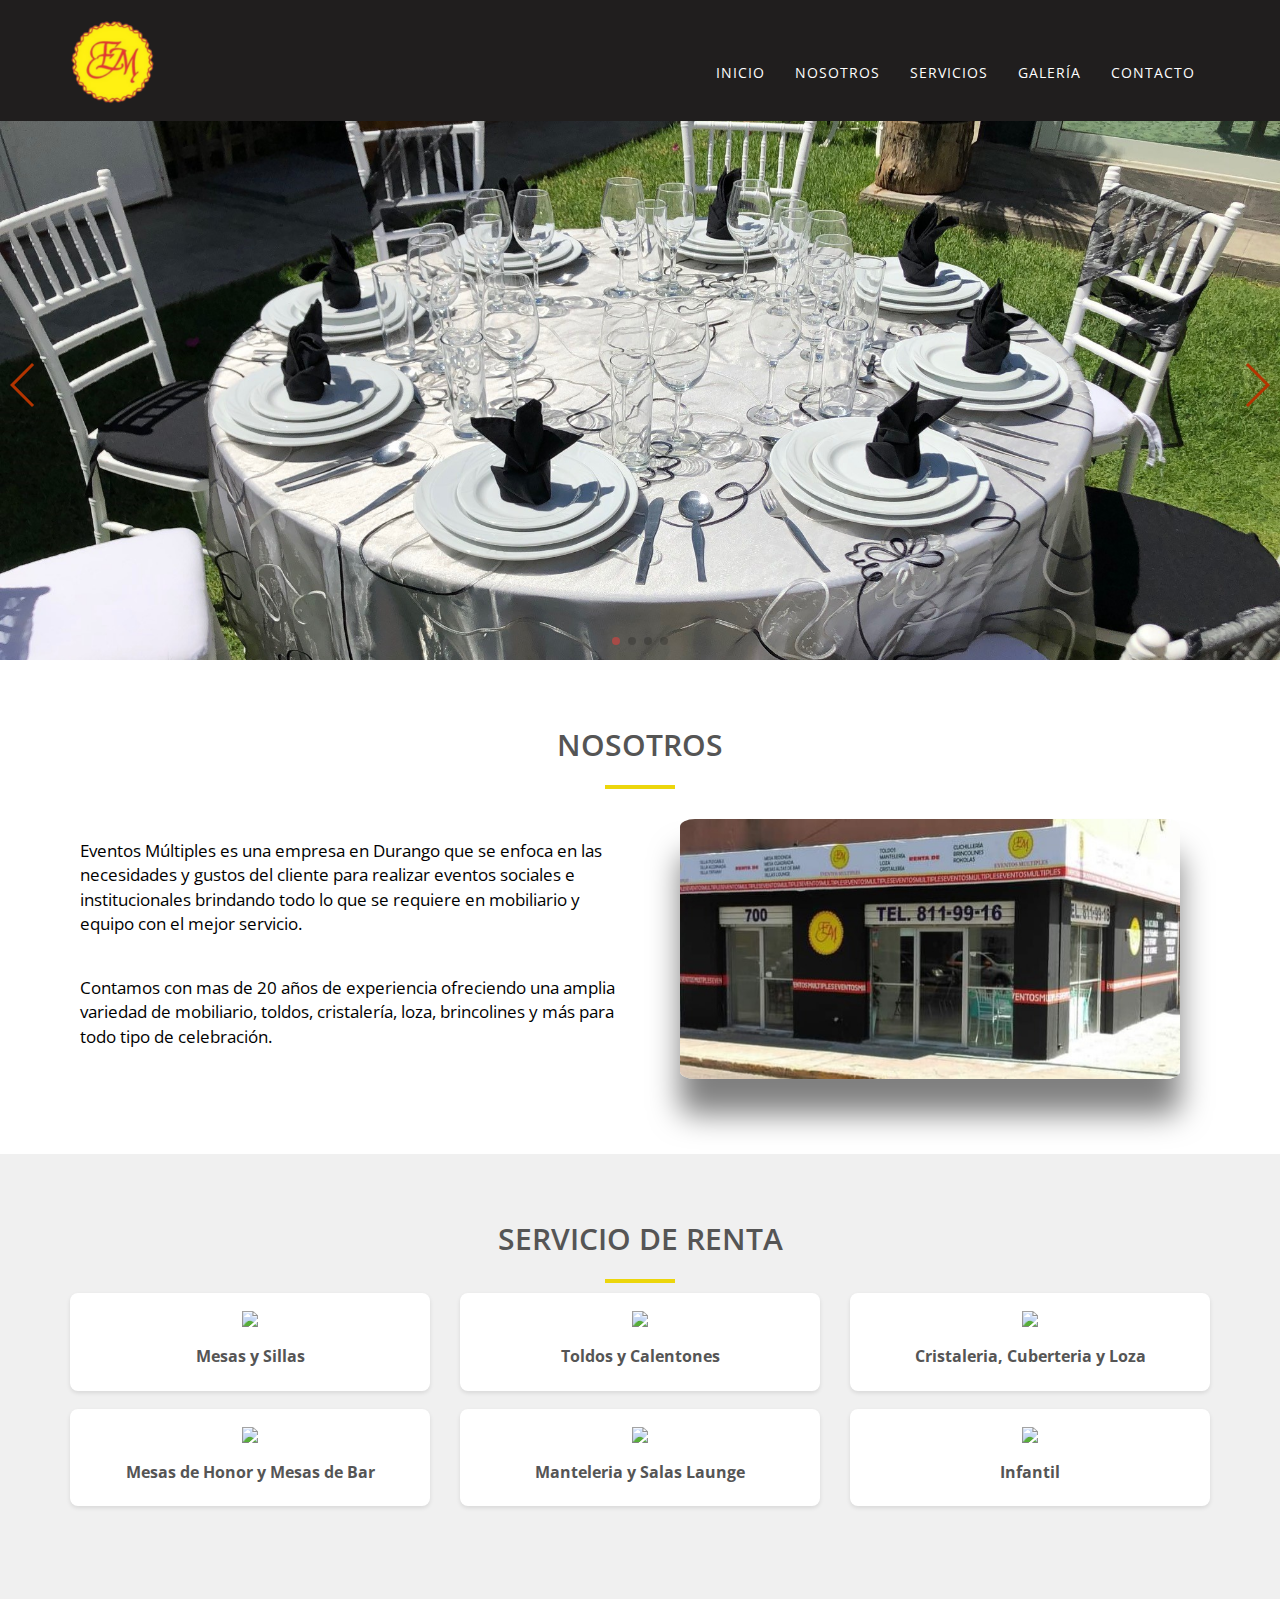
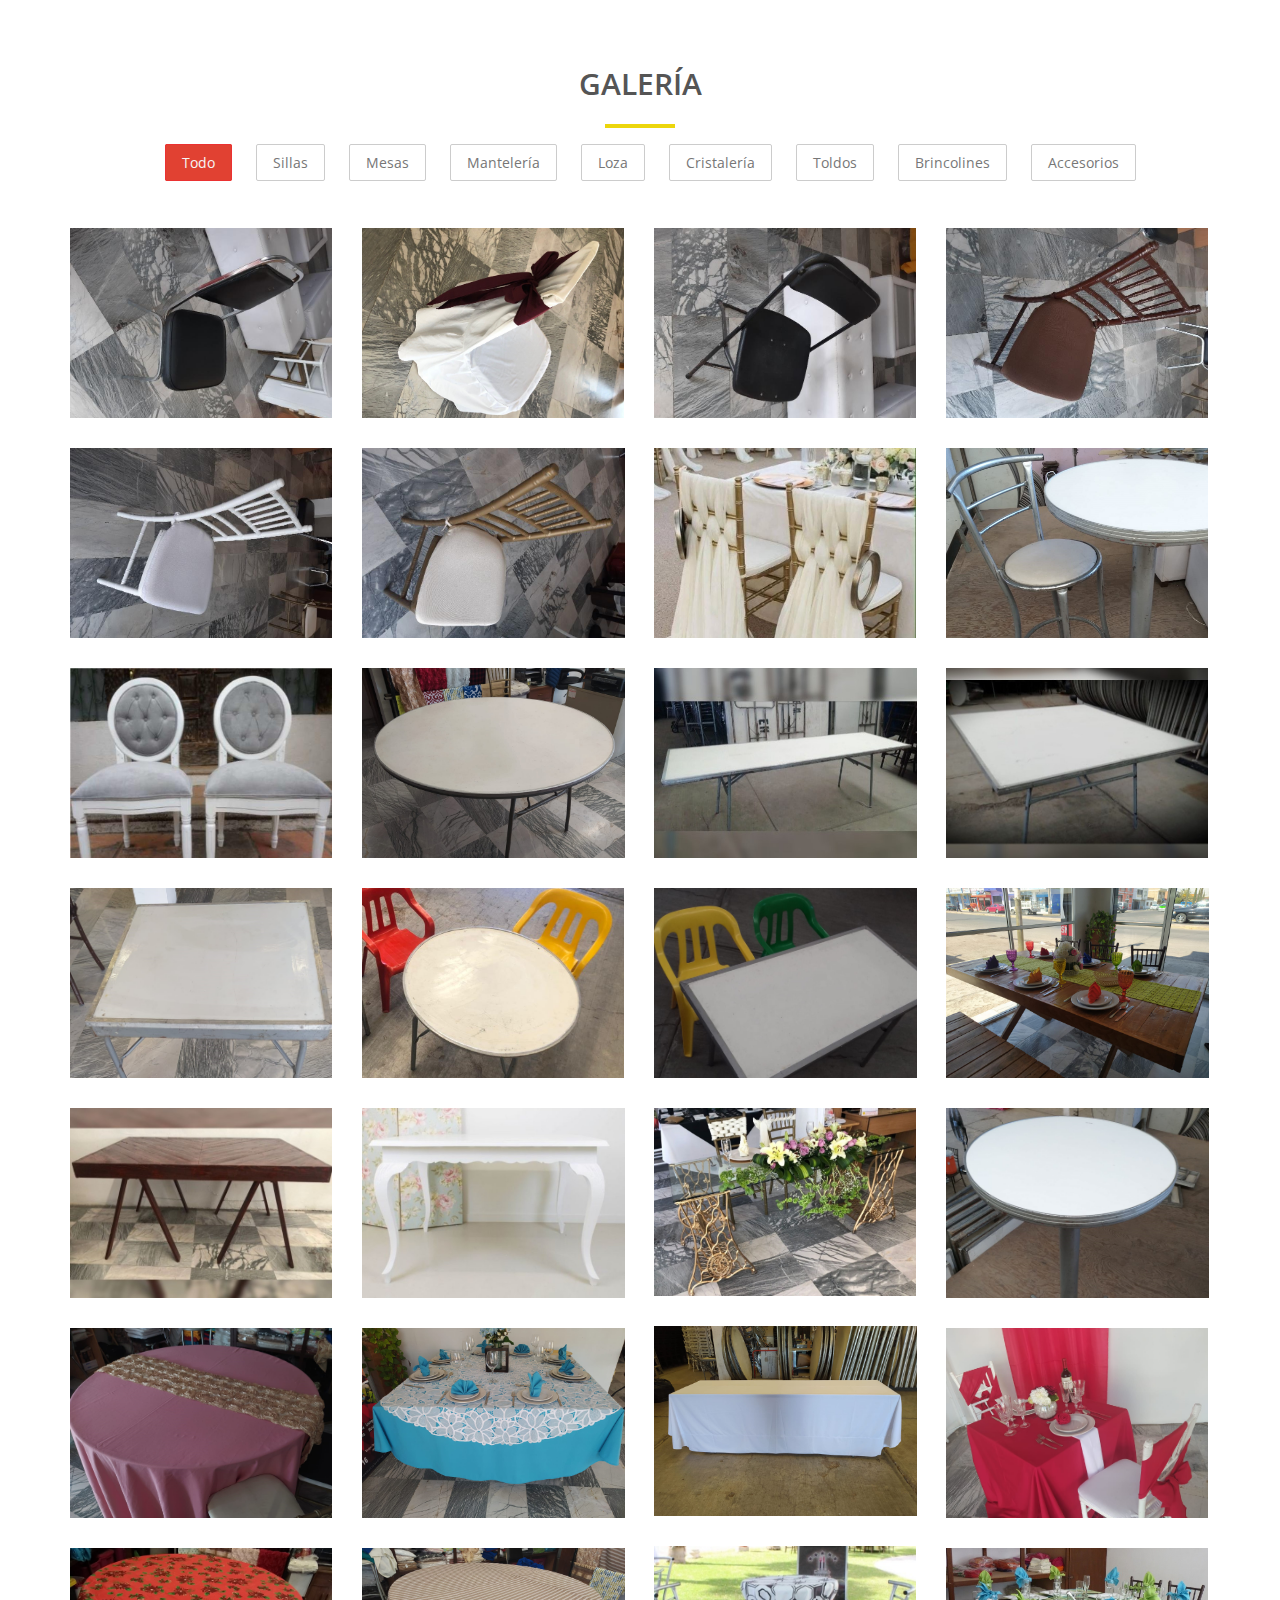
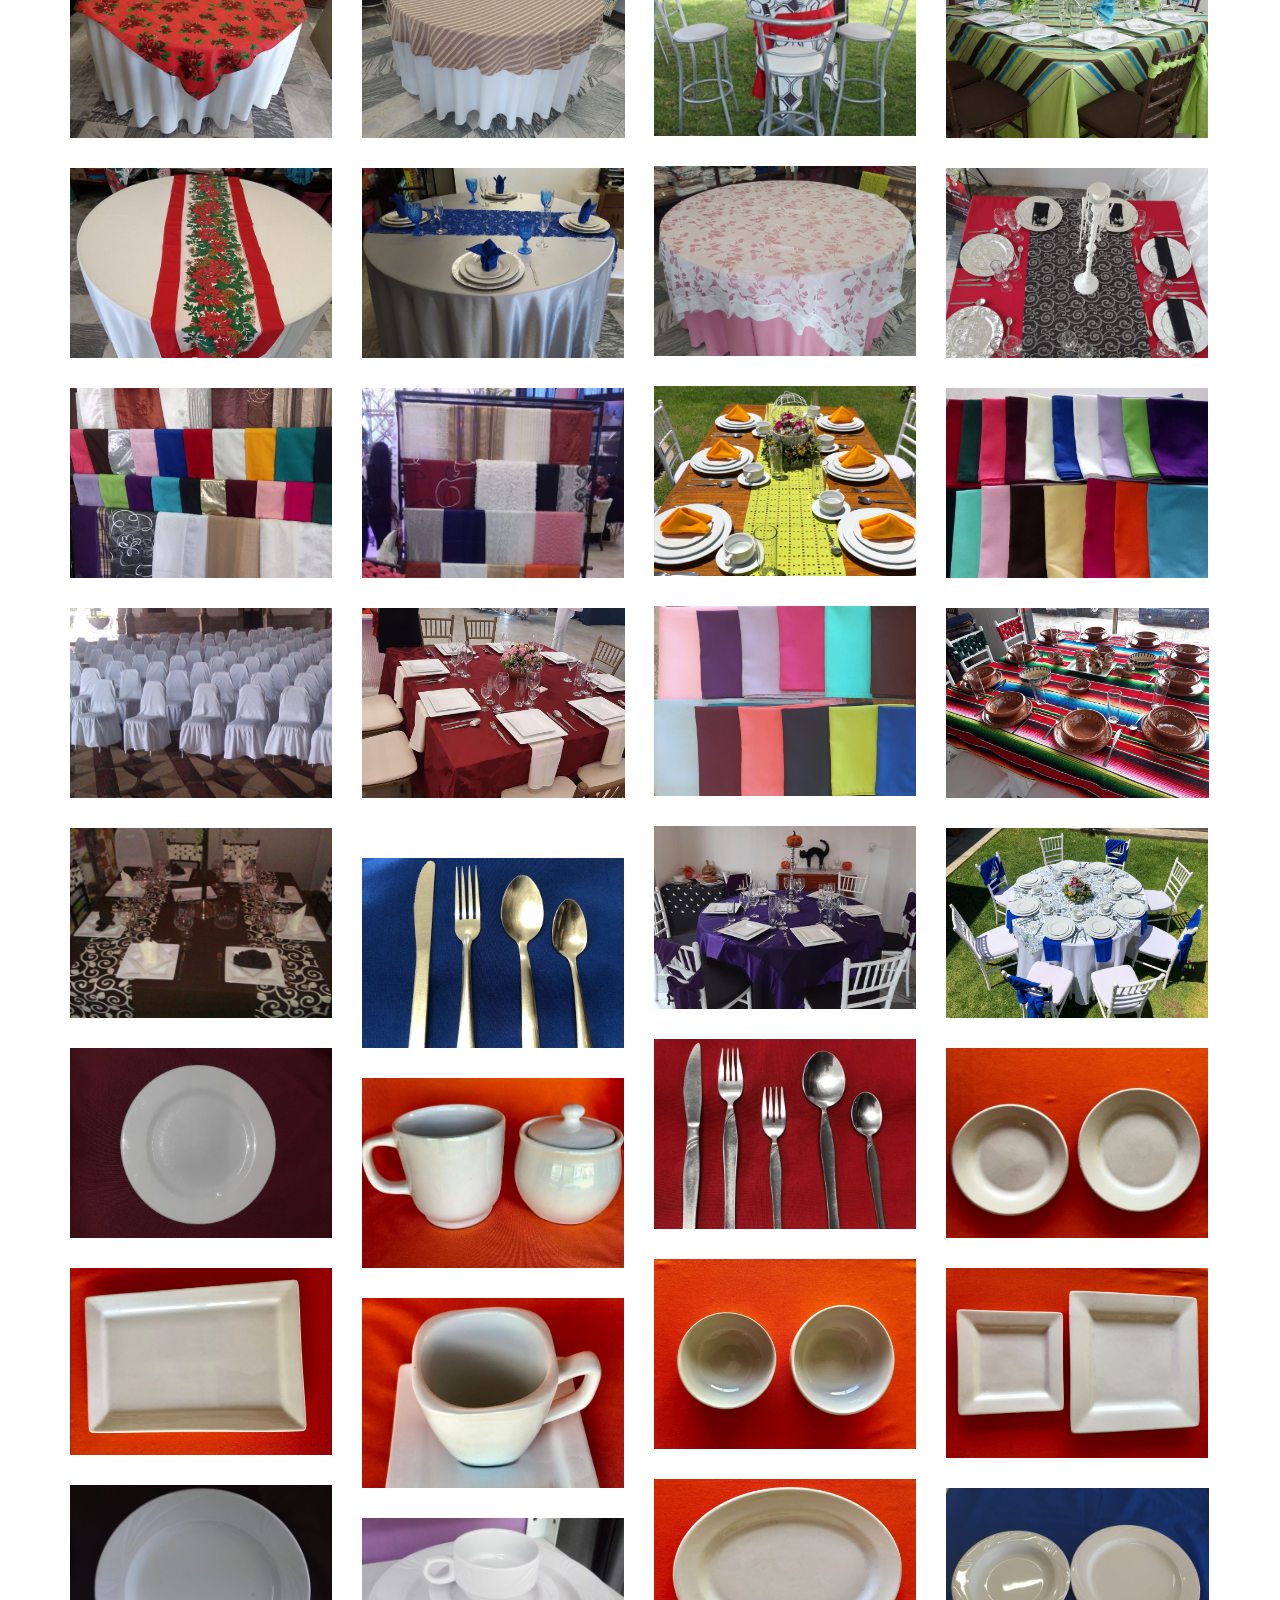
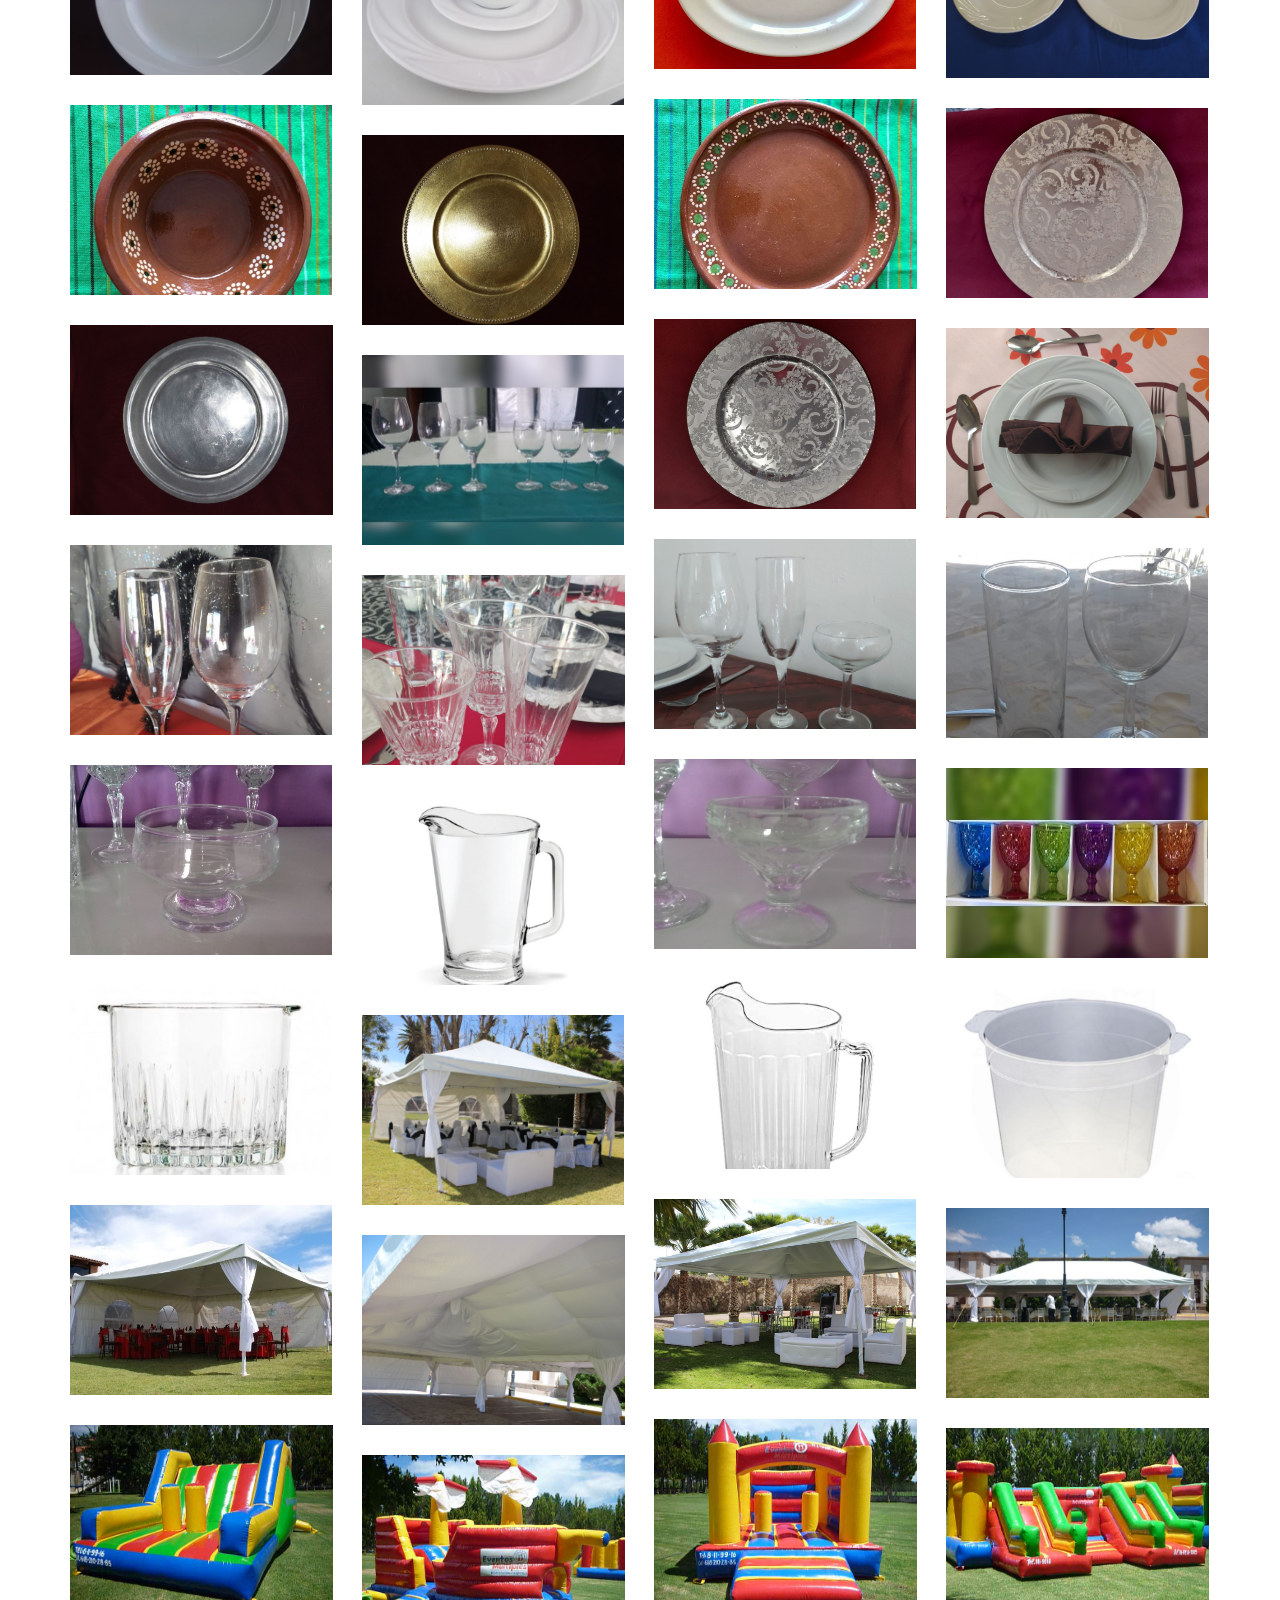
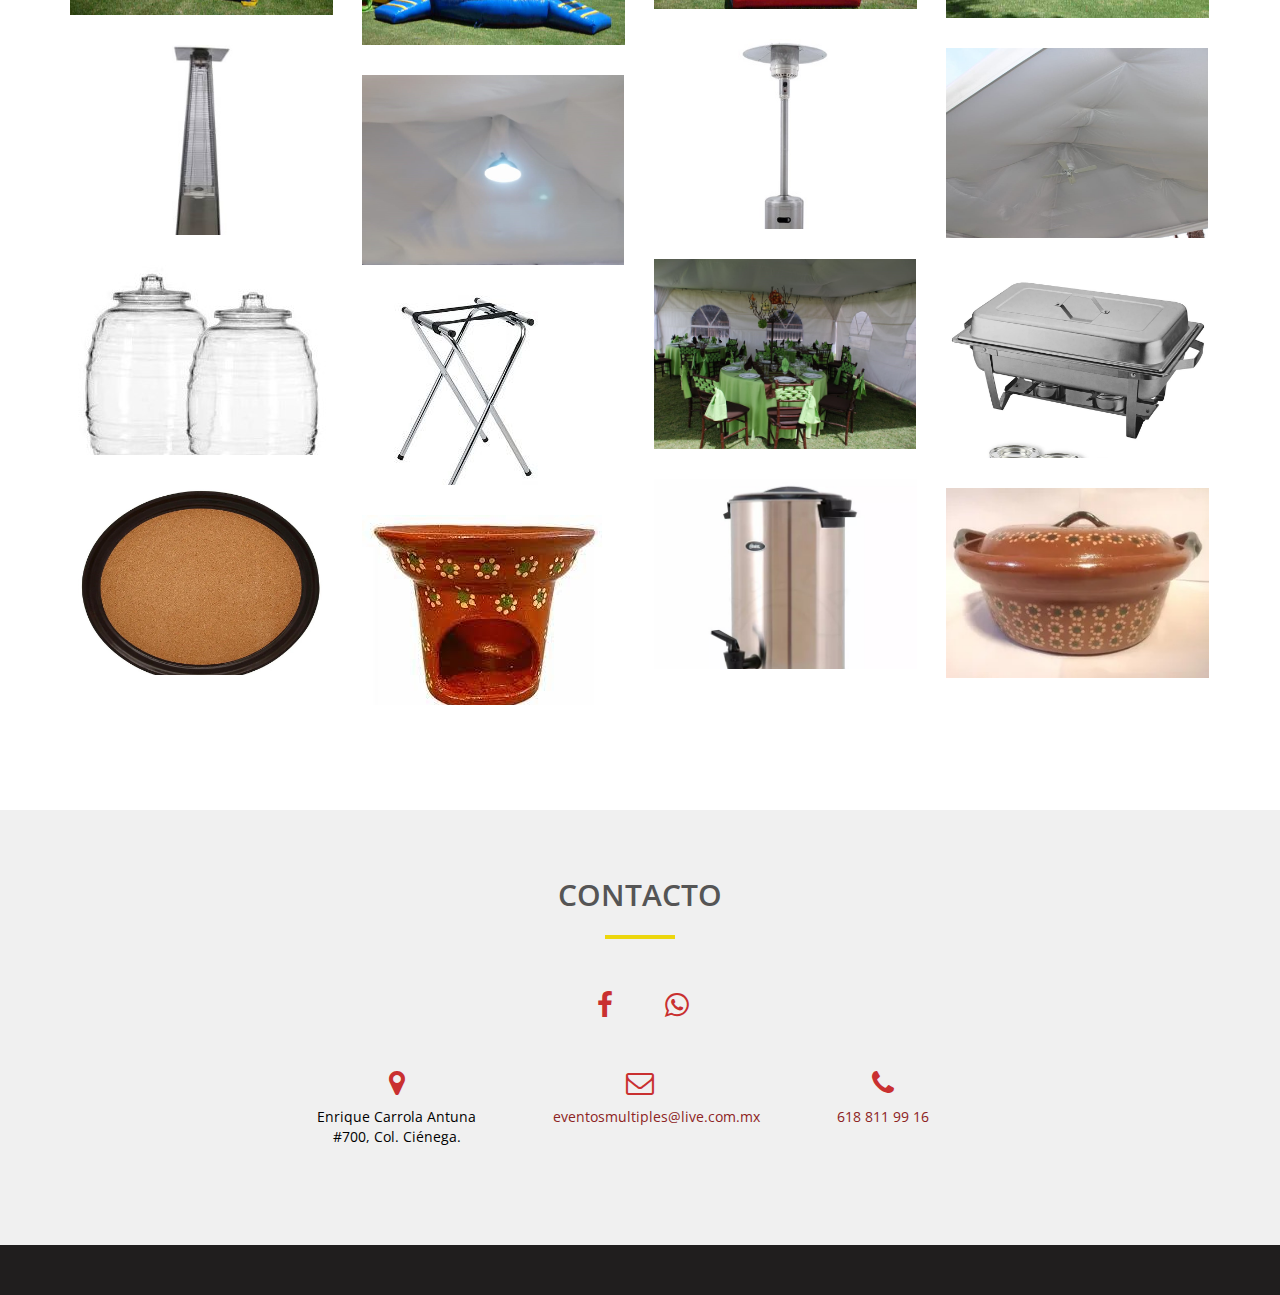
==== commit efddd118: "contacto" ====
--- a/index.html
+++ b/index.html
@@ -1913,15 +1913,15 @@
                     <div class="col-md-4">
                         <div class="contact-item"> <i class="fa fa-phone fa-2x"></i>
                             <p>
-                                <a href="tel:6181300826">618 811 99 16</a>
+                                <a href="tel:6188119916">618 811 99 16</a>
                             </p>
                         </div>
                     </div>
-                    <div class="clearfix"></div>
+                   <div class="clearfix"></div>
                 </div>
-                <div class="col-md-8 col-md-offset-2">
-                    <h3>Deja un mensaje</h3>
-                    <form name="sentMessage" id="contactForm" novalidate>
+              <div class="col-md-8 col-md-offset-2">
+                   <!-- <h3>Deja un mensaje</h3>
+                     <form name="sentMessage" id="contactForm" novalidate>
                         <div class="row">
                             <div class="col-md-6">
                                 <div class="form-group">
@@ -1946,7 +1946,7 @@
                         </div>
                         <div id="success"></div>
                         <button type="submit" class="btn btn-default">Enviar mensaje</button>
-                    </form>
+                    </form>-->
                 </div>
             </div>
         </div>
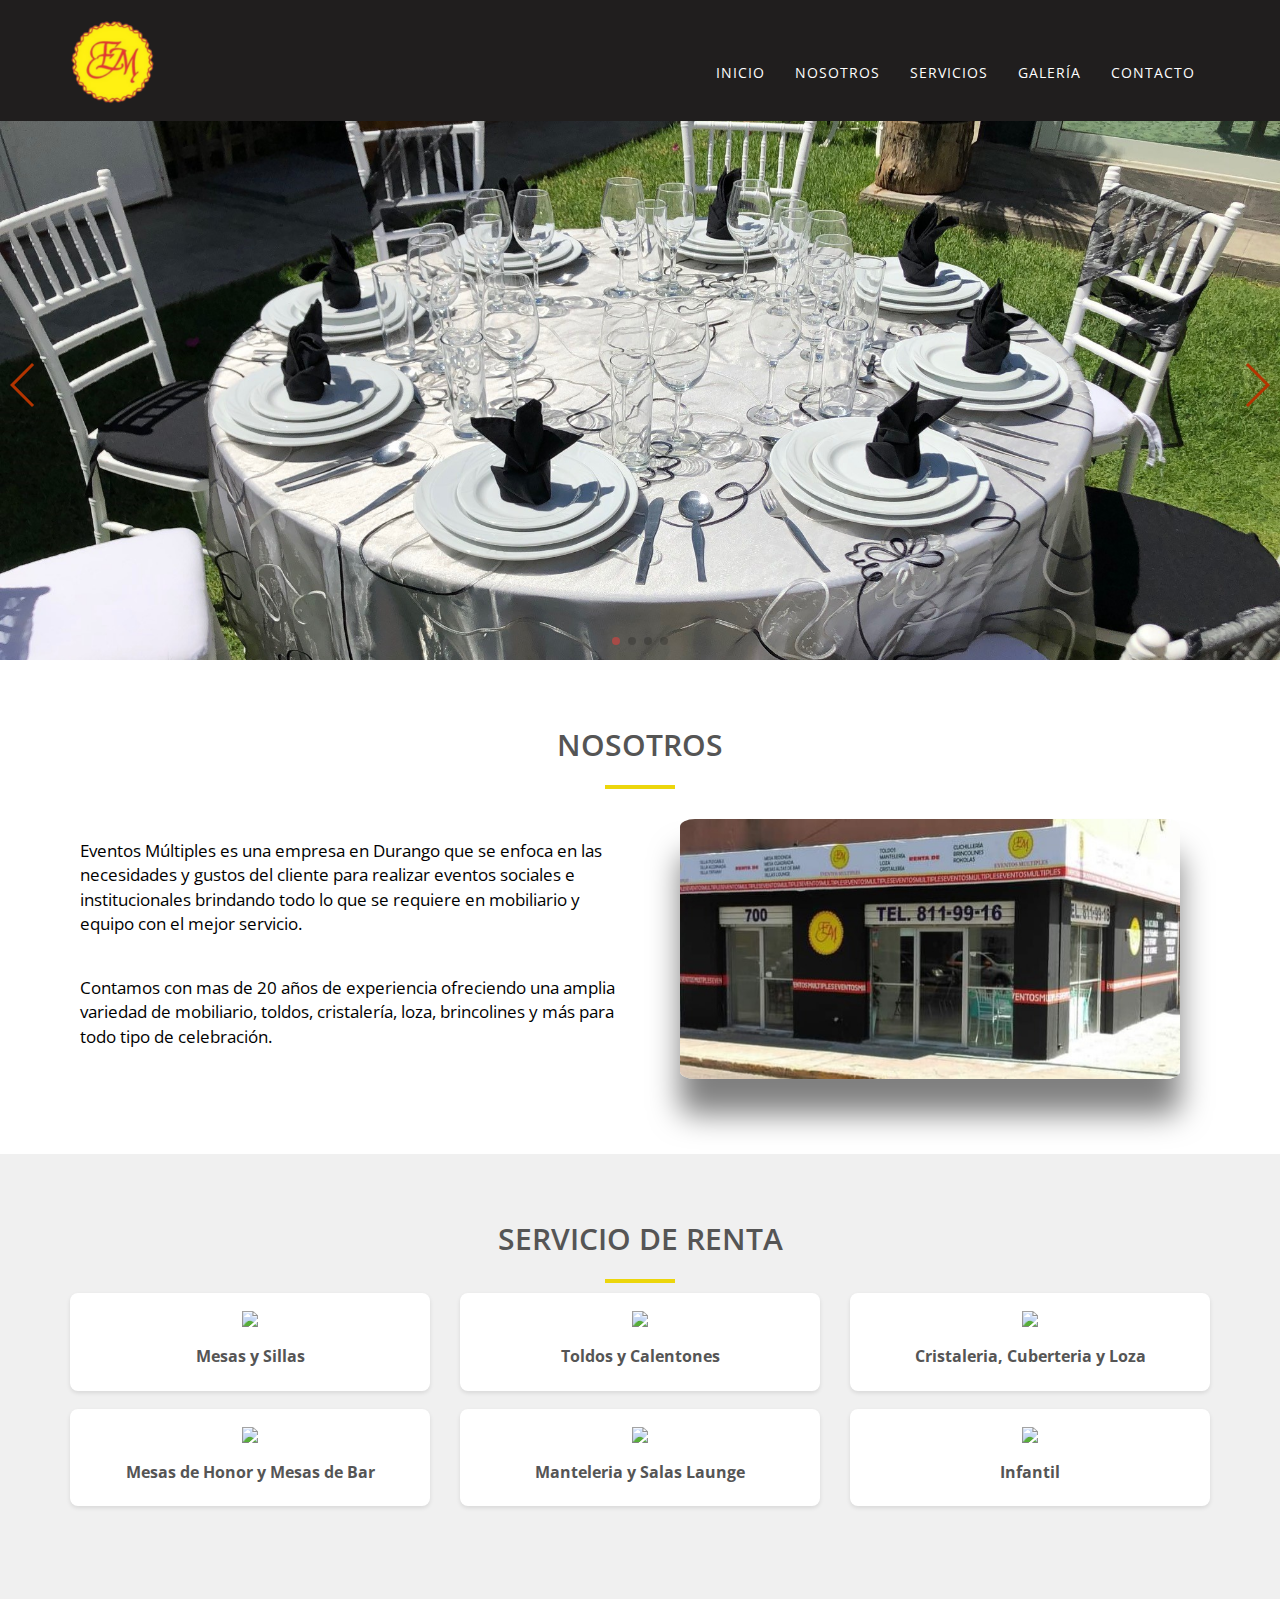
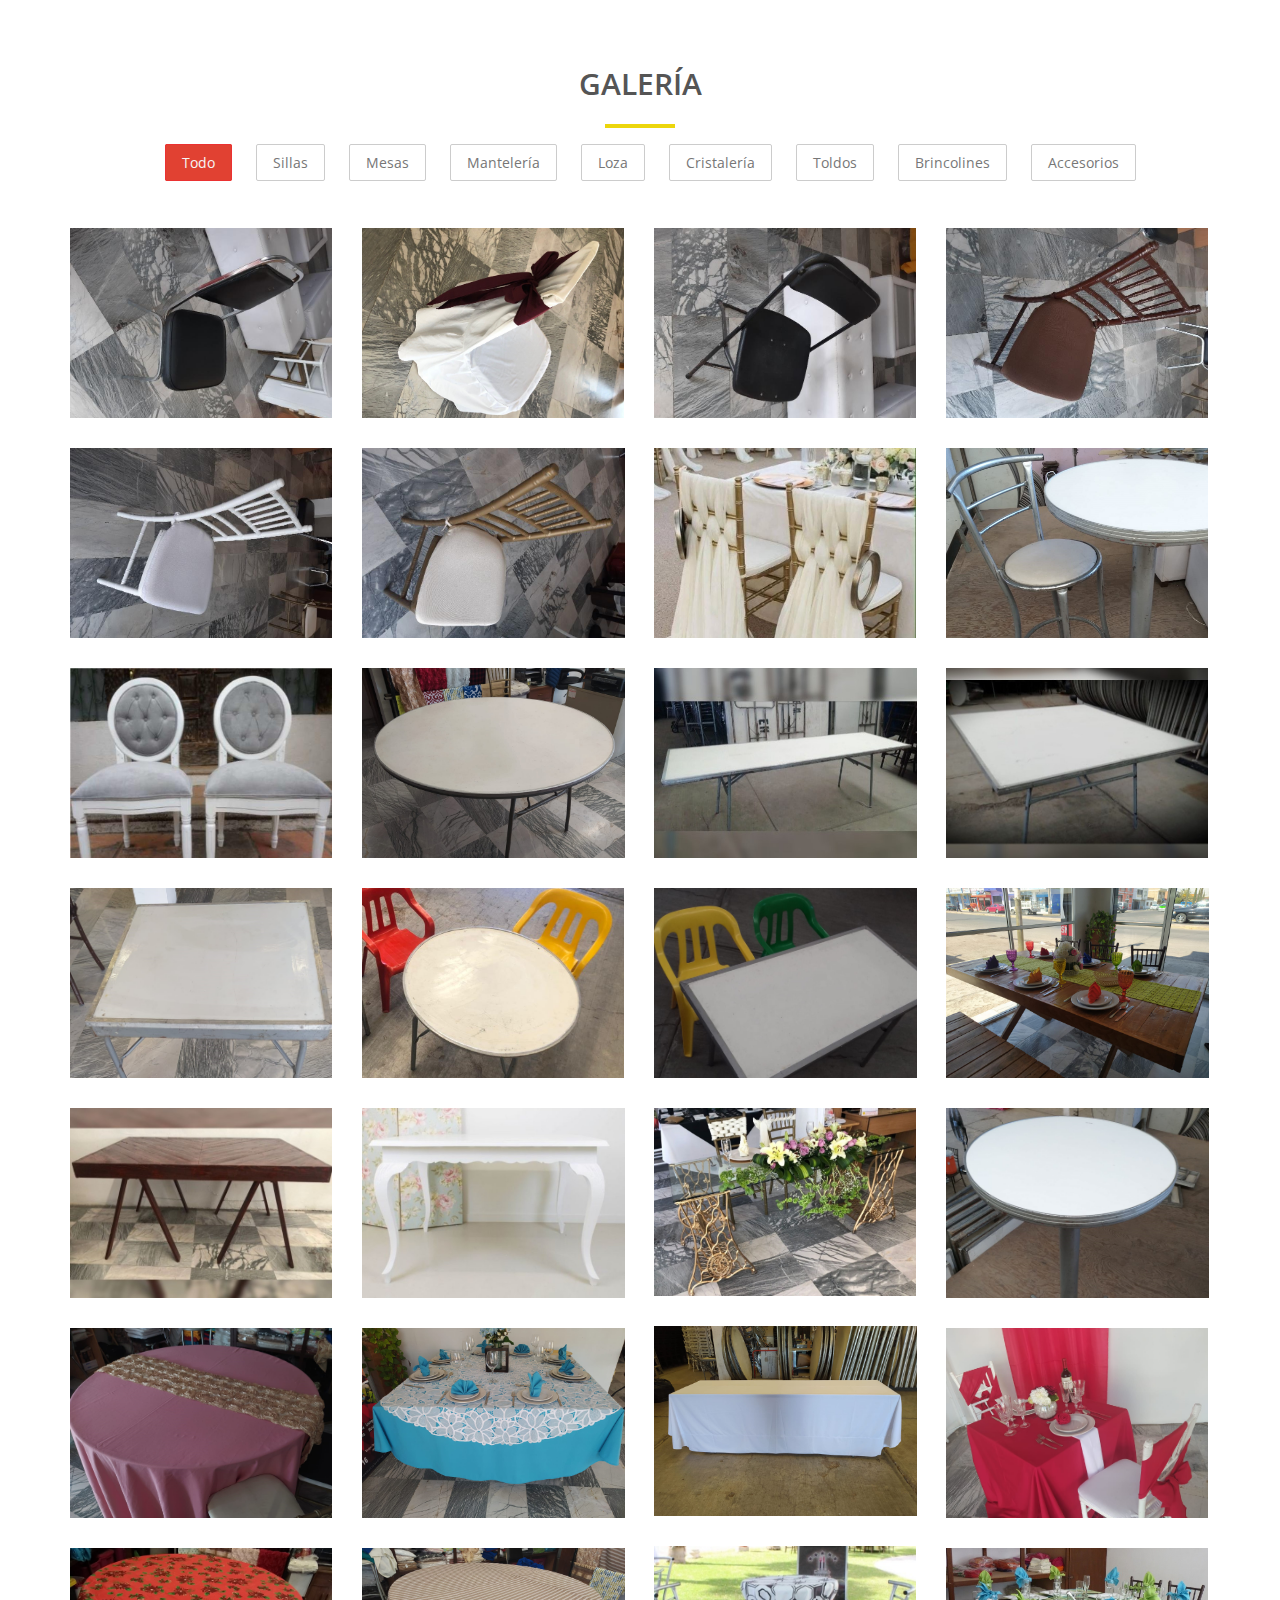
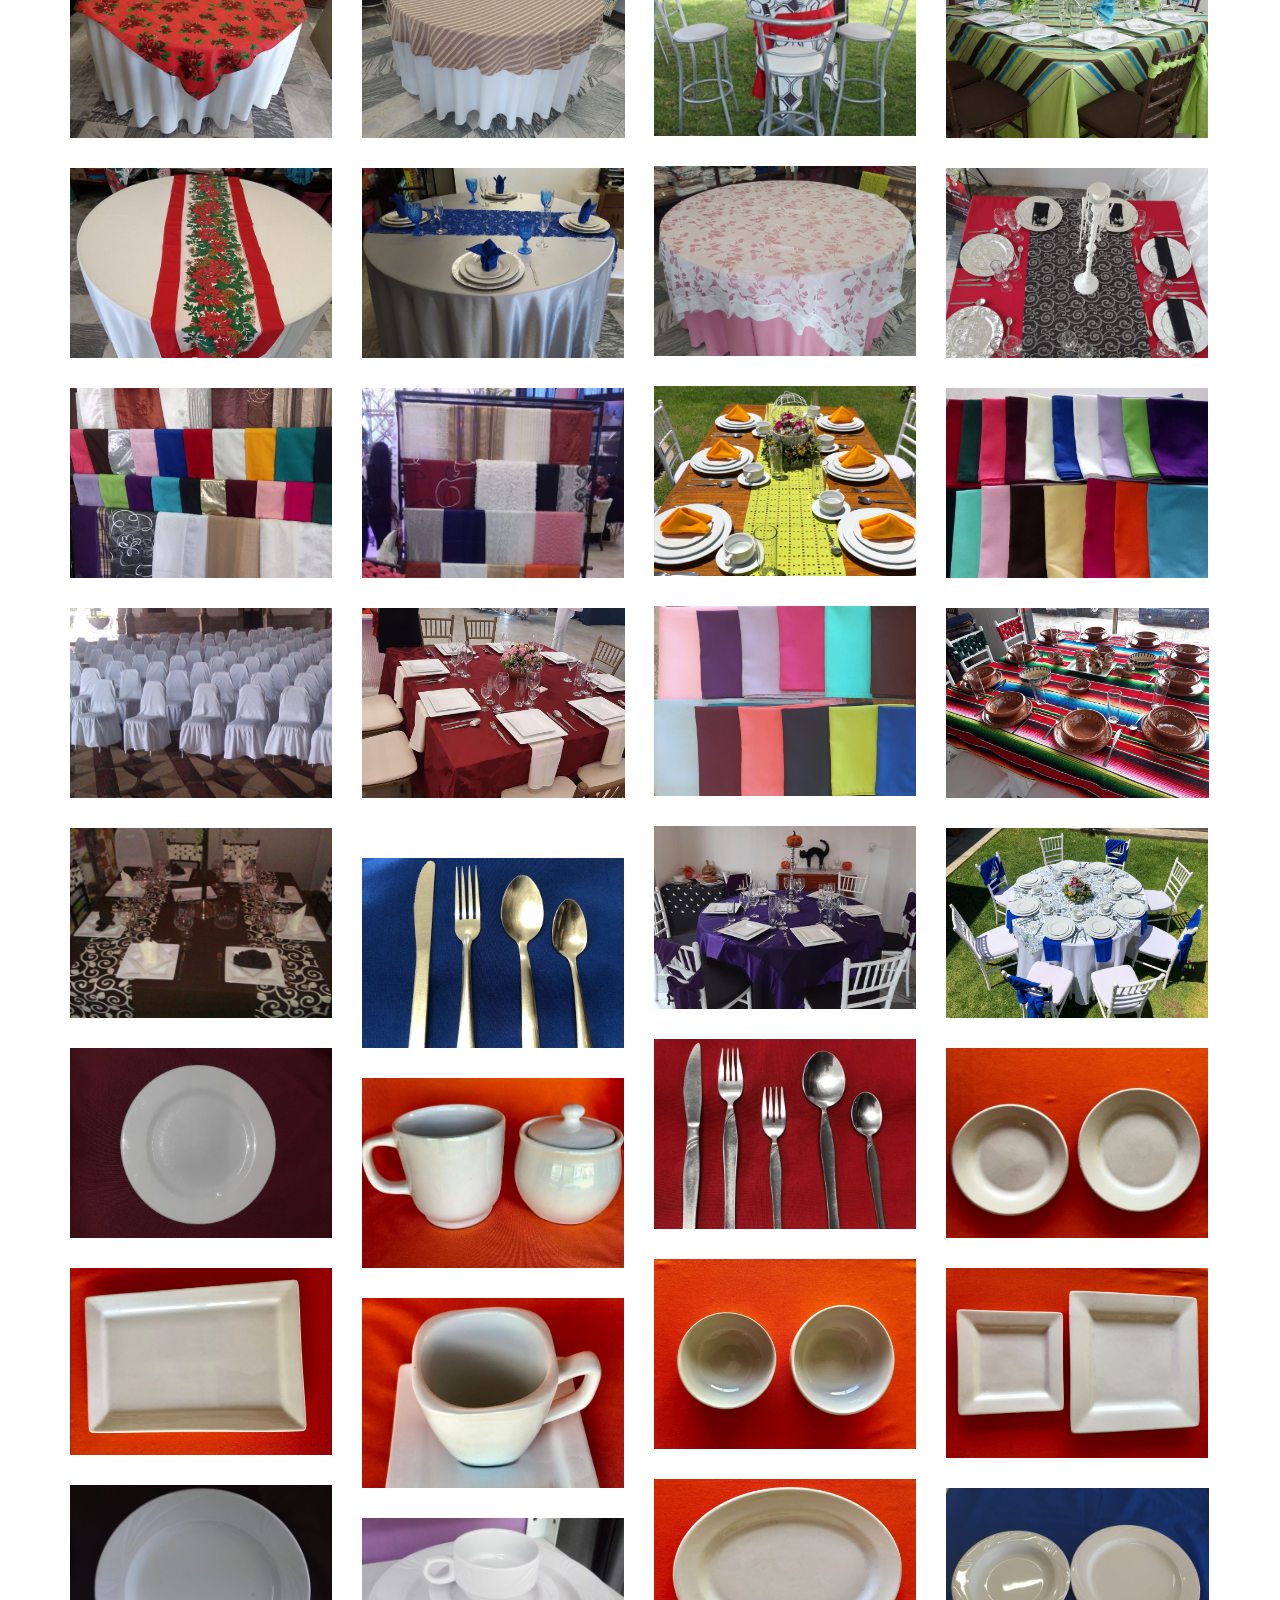
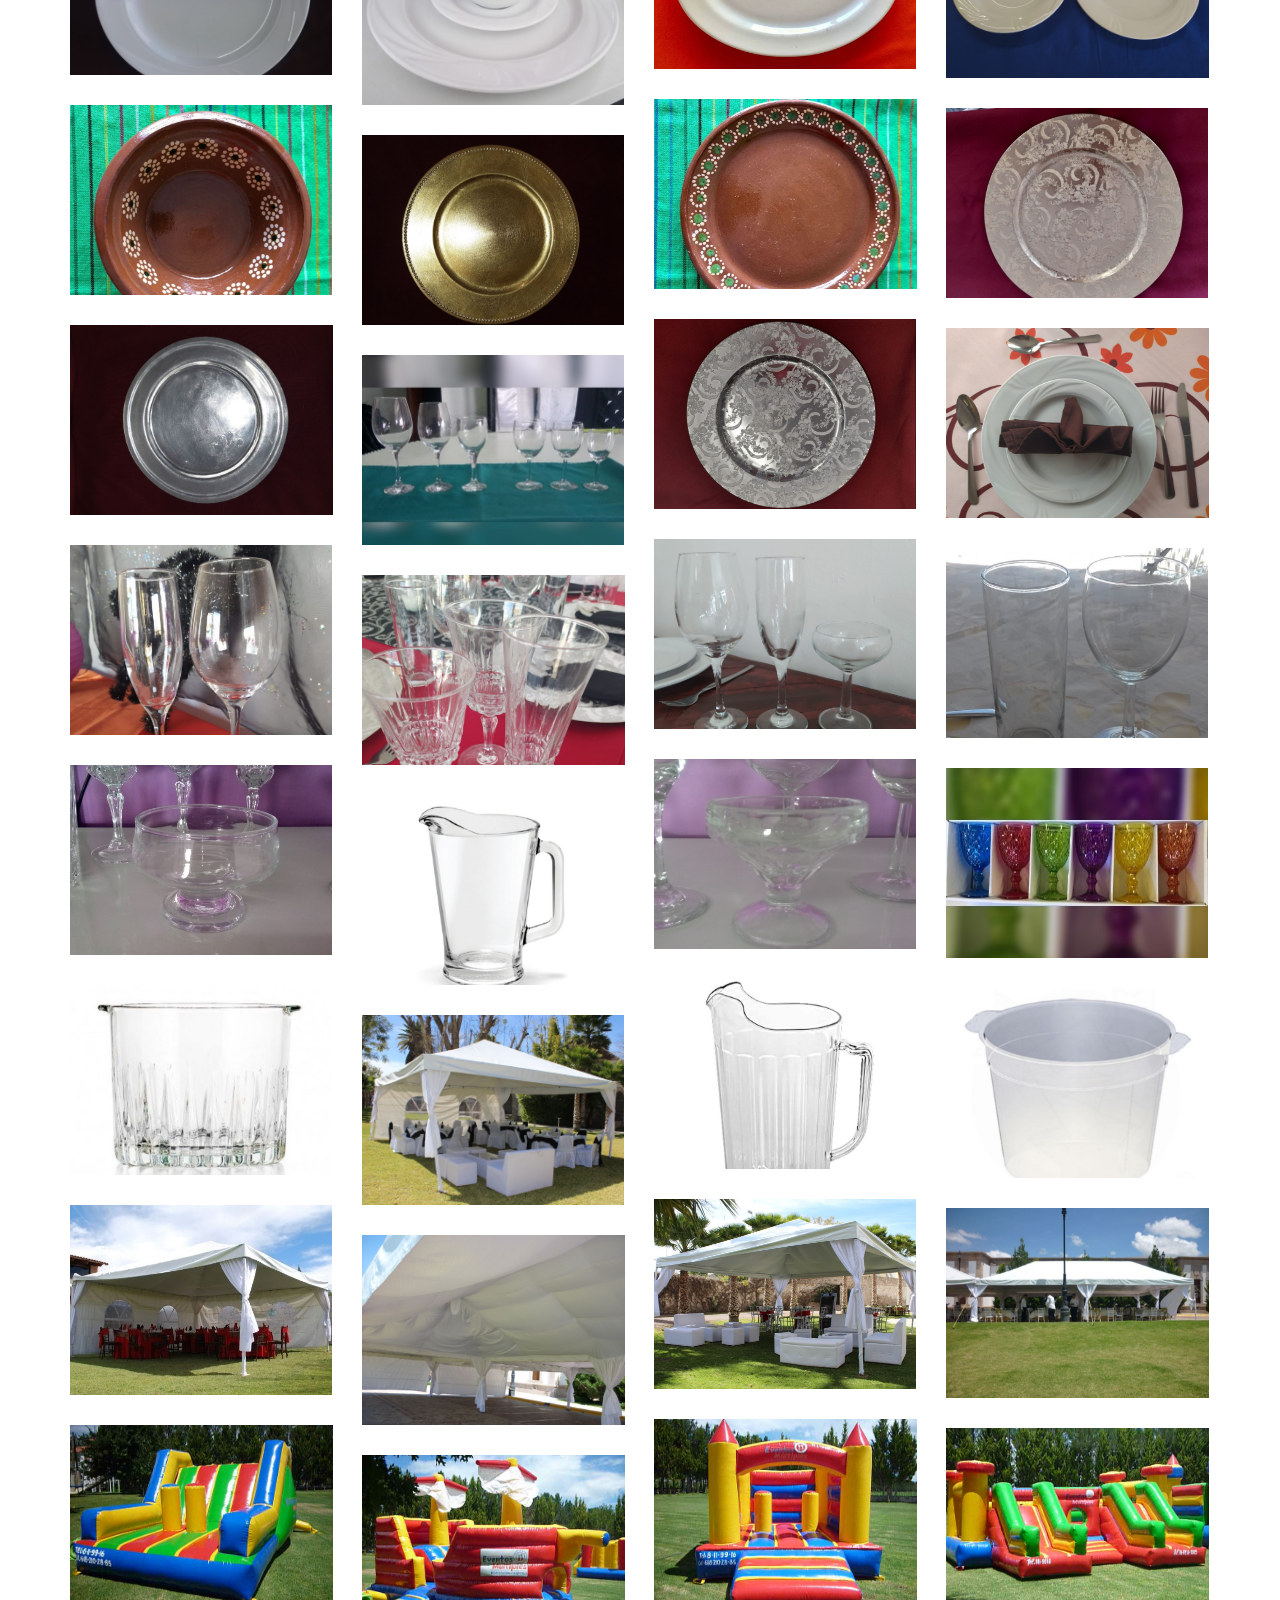
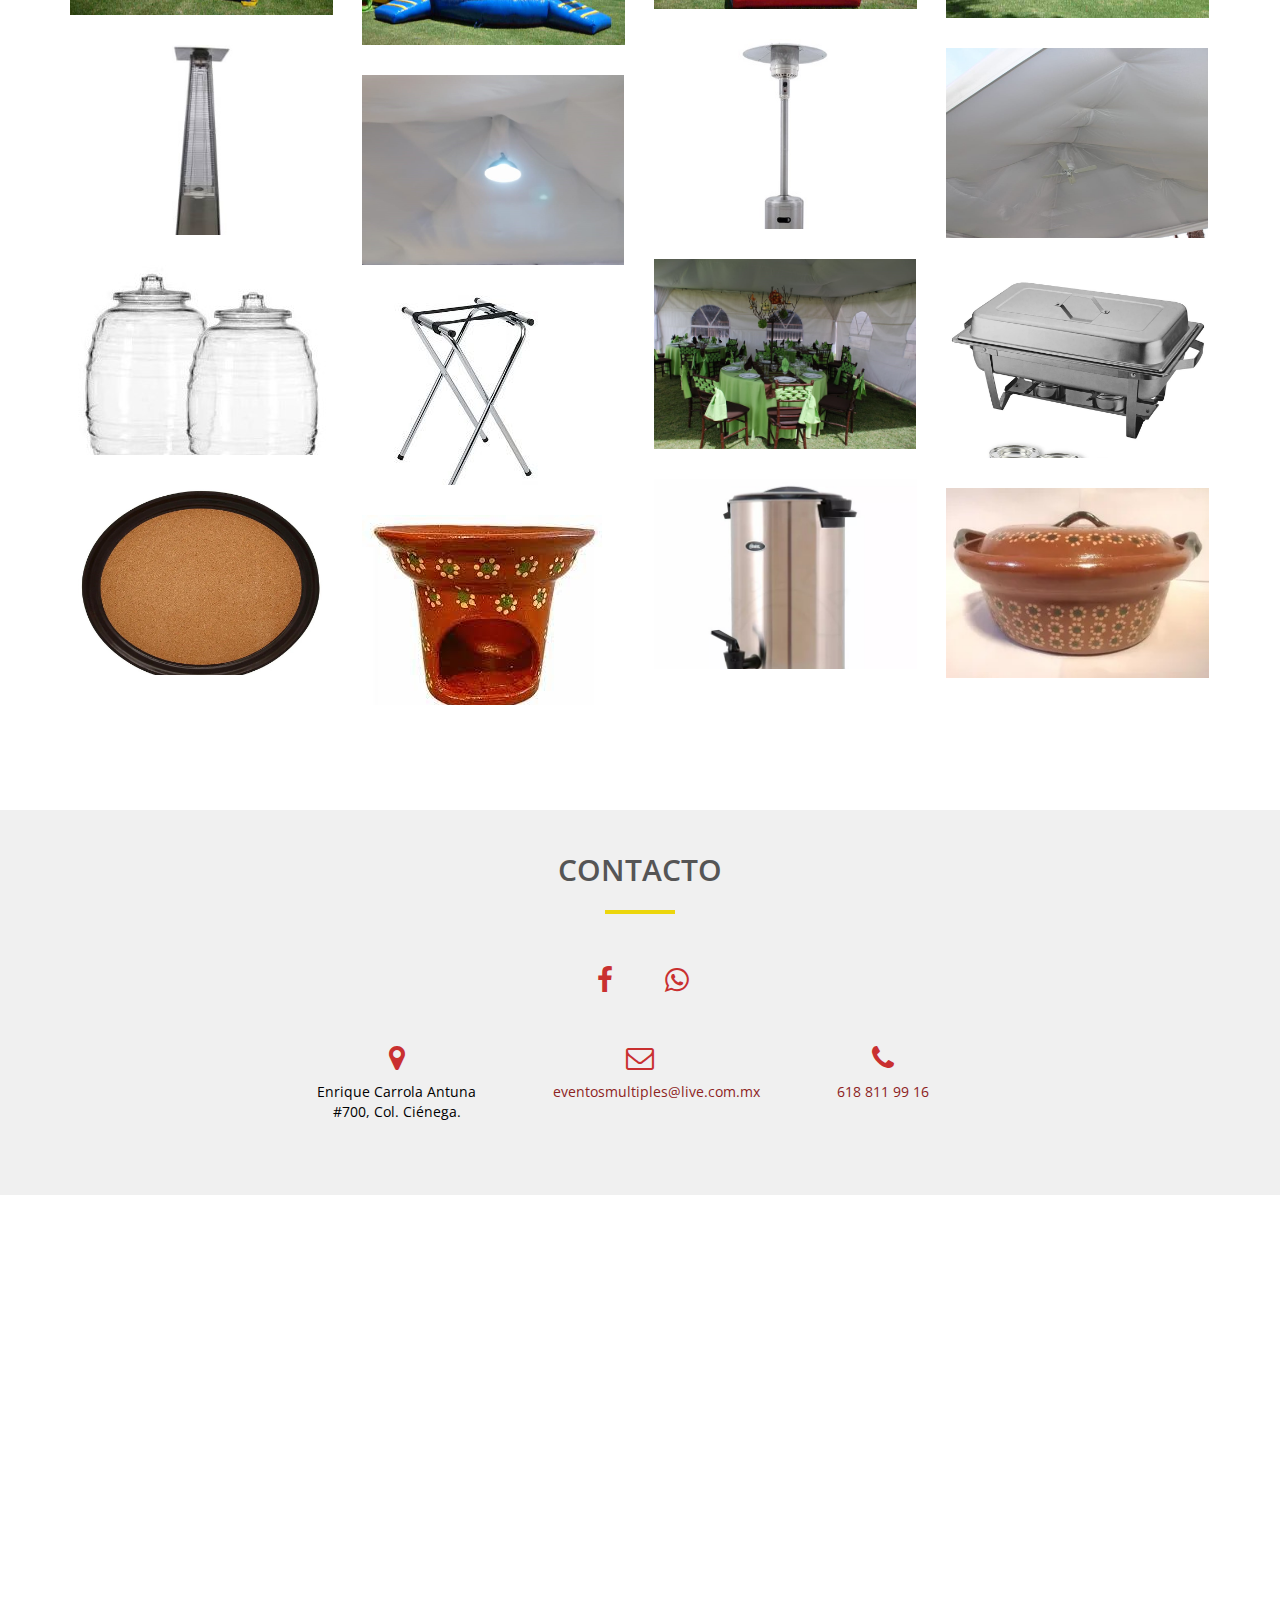
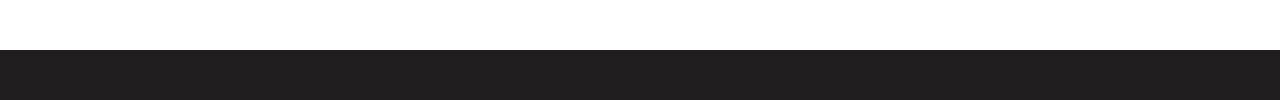
==== commit 7d8d0b58: "mapa" ====
--- a/index.html
+++ b/index.html
@@ -1947,8 +1947,13 @@
                         <div id="success"></div>
                         <button type="submit" class="btn btn-default">Enviar mensaje</button>
                     </form>-->
+                    
                 </div>
             </div>
+        </div>
+        <div class="map">
+            <iframe src="https://www.google.com/maps/embed?pb=!1m18!1m12!1m3!1d3644.3192658770886!2d-104.66030838477694!3d24.019804184347528!2m3!1f0!2f0!3f0!3m2!1i1024!2i768!4f13.1!3m3!1m2!1s0x869bb7e1f0b0d95d%3A0x278e3d74984890d1!2sEVENTOS%20MULTIPLES!5e0!3m2!1ses-419!2smx!4v1636001851473!5m2!1ses-419!2smx" 
+            width="100%" height="450" style="border:0;" allowfullscreen="" loading="lazy"></iframe>
         </div>
         
         <div id="footer">
--- a/css/style.css
+++ b/css/style.css
@@ -558,7 +558,7 @@
 
 /* Contact Section */
 #contact {
-	padding: 75px 0;
+	padding: 50px 0;
 	background: #0000000f;
 }
 #conta{
@@ -661,6 +661,7 @@
 #contact .social i.fa:hover {
 	color: #a13e1a;
 }
+
 /* Footer Section*/
 #footer {
 	background: #201e1e;
